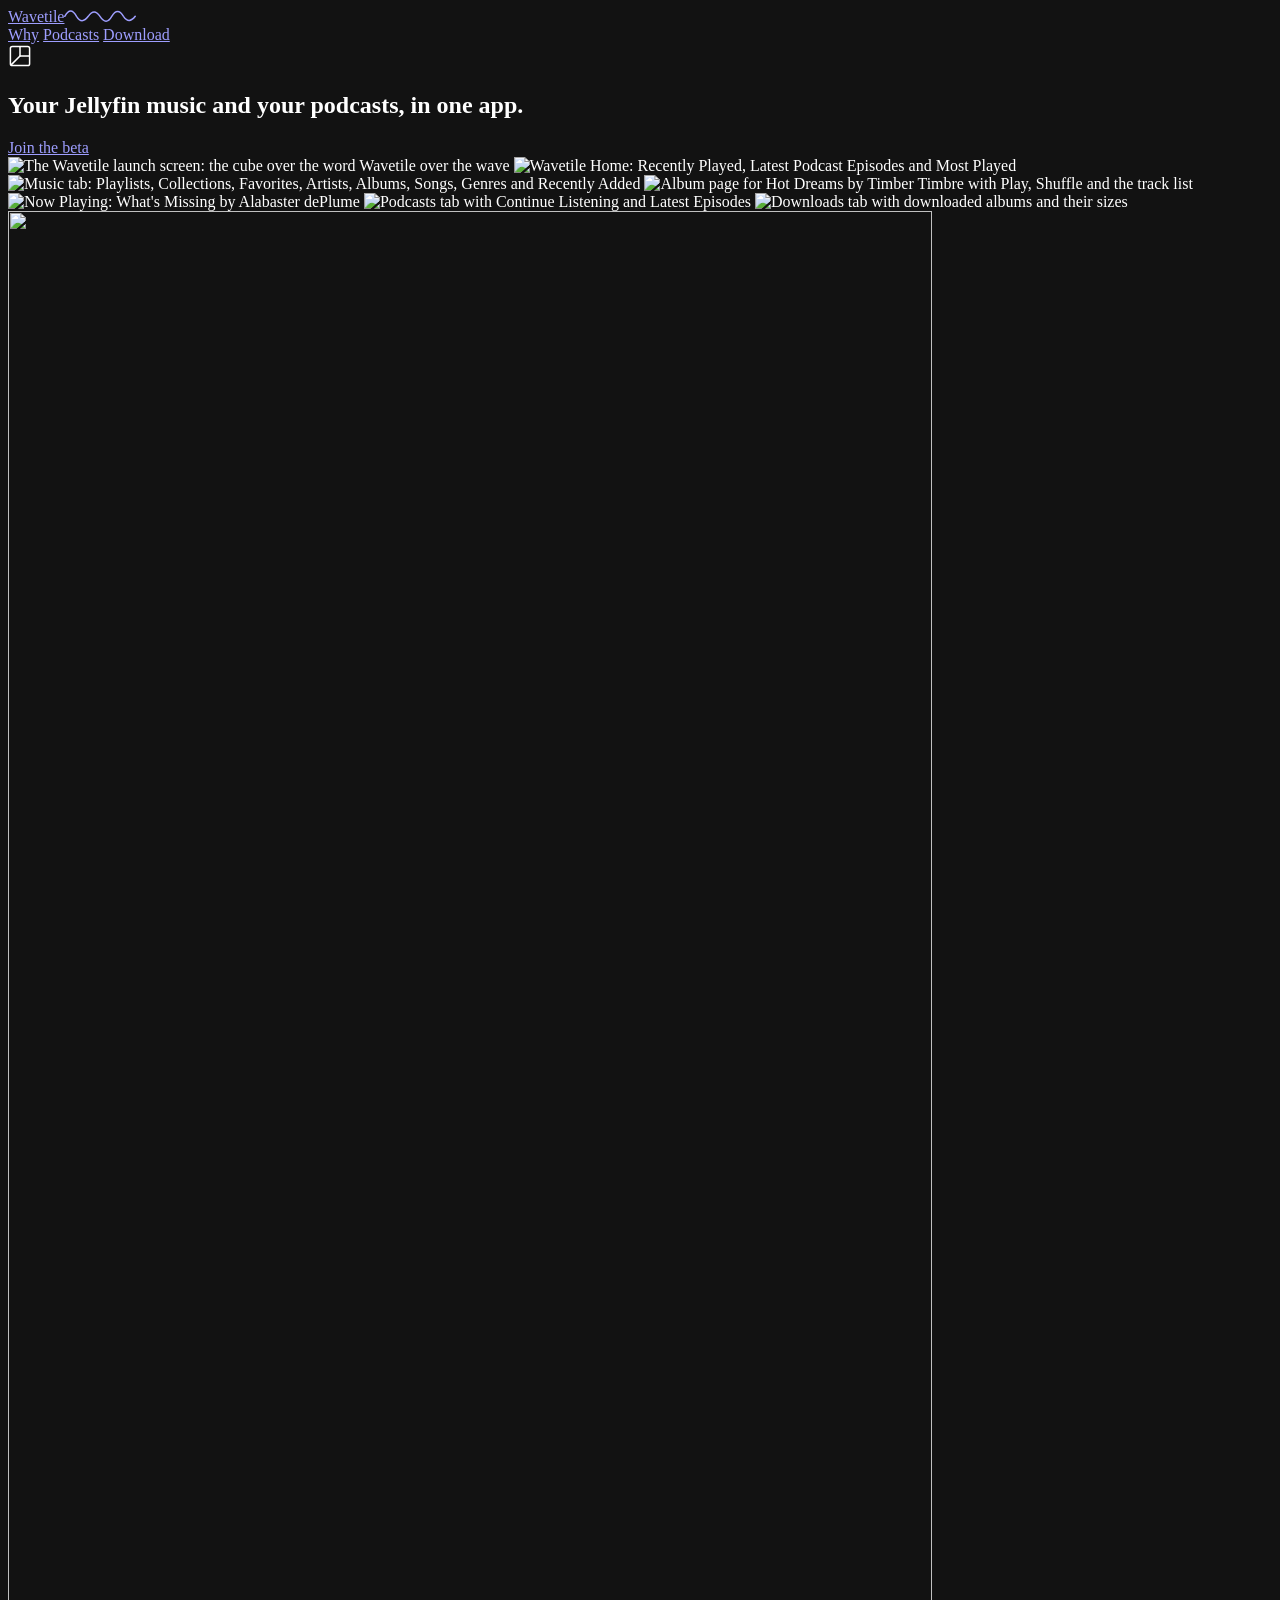
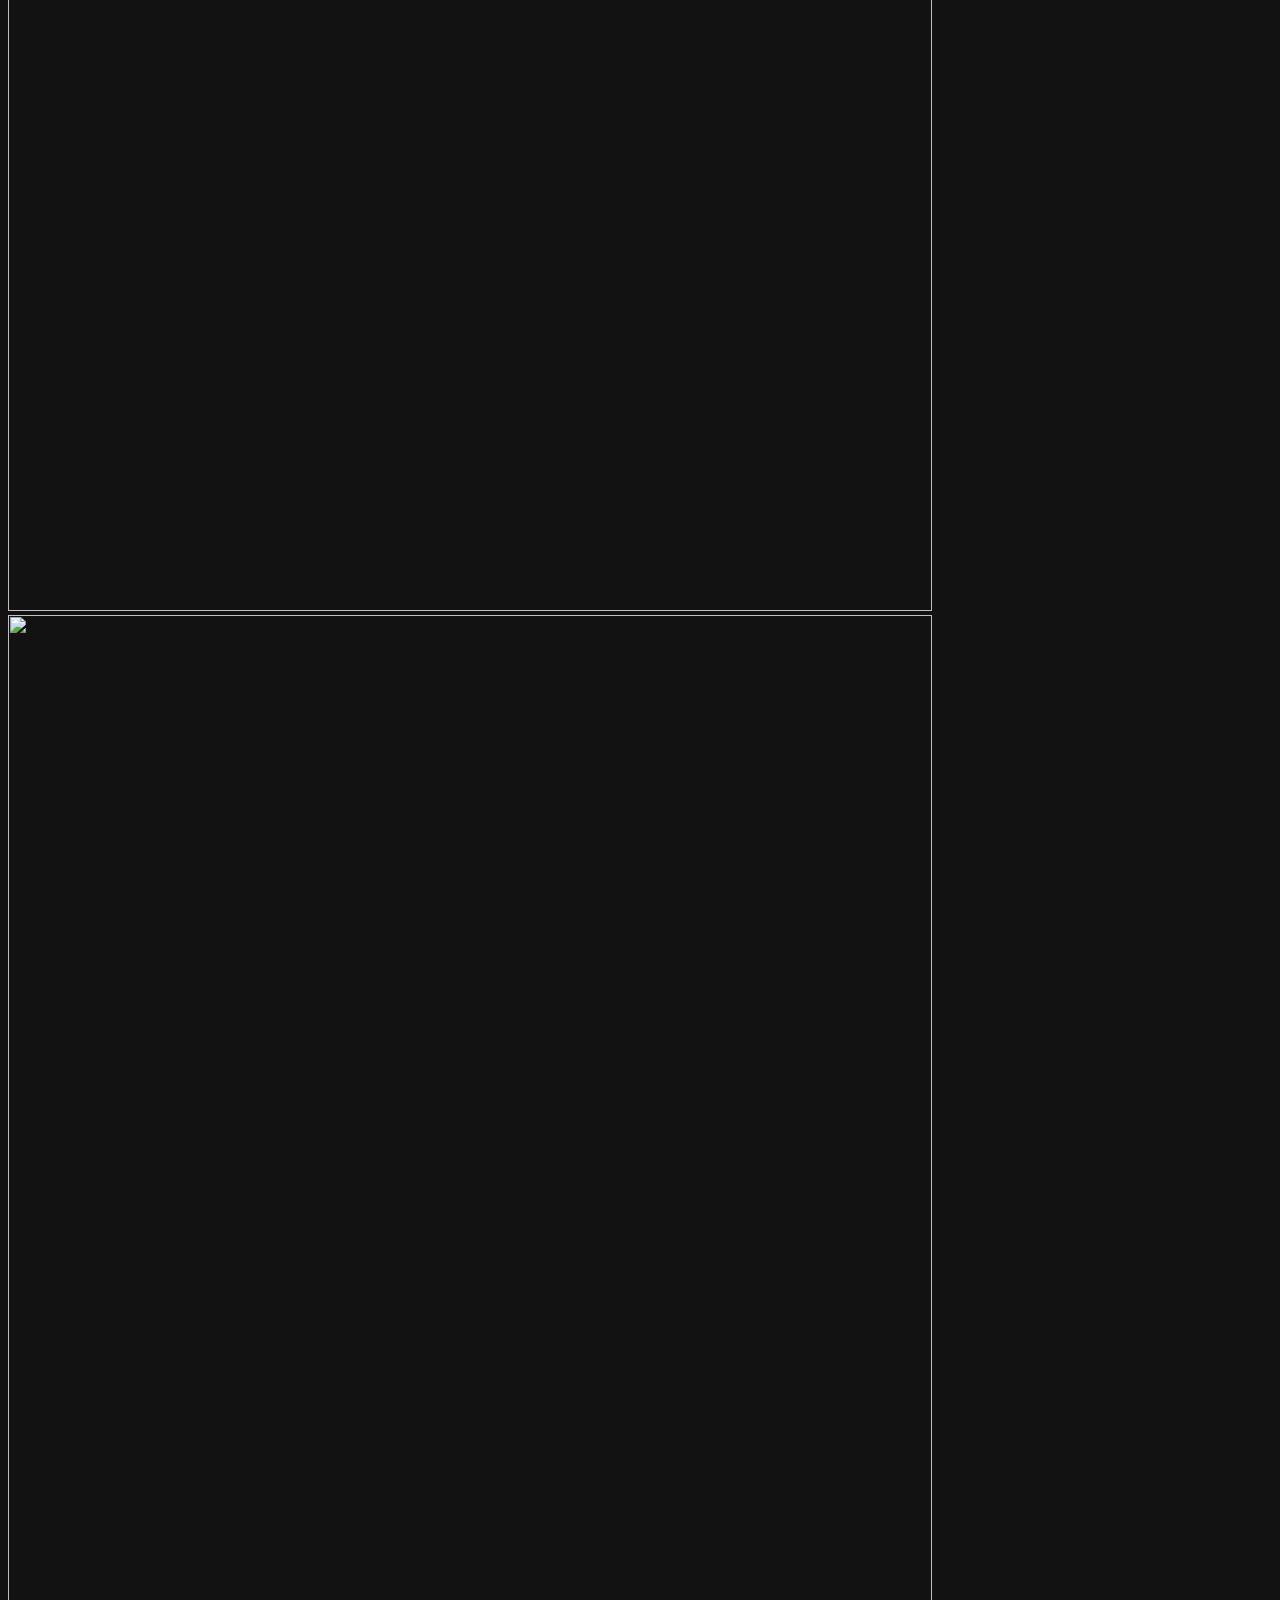
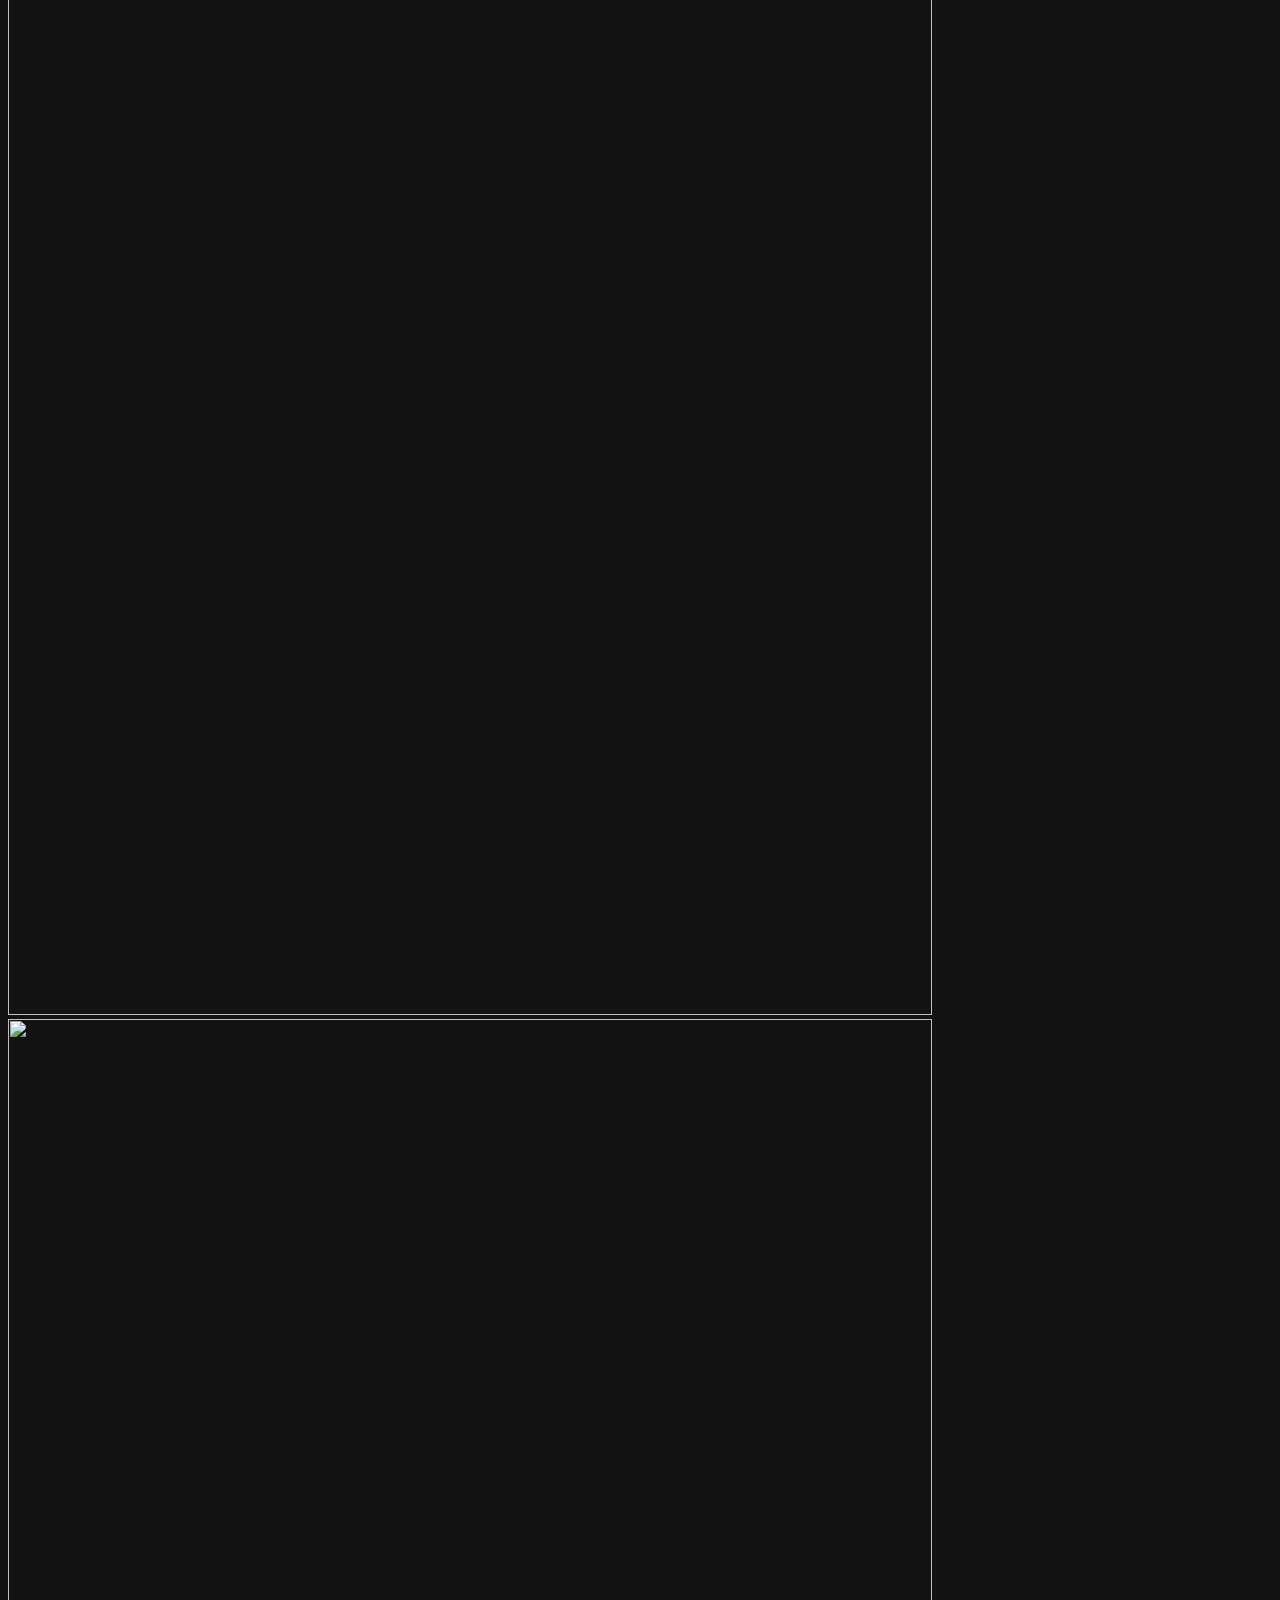
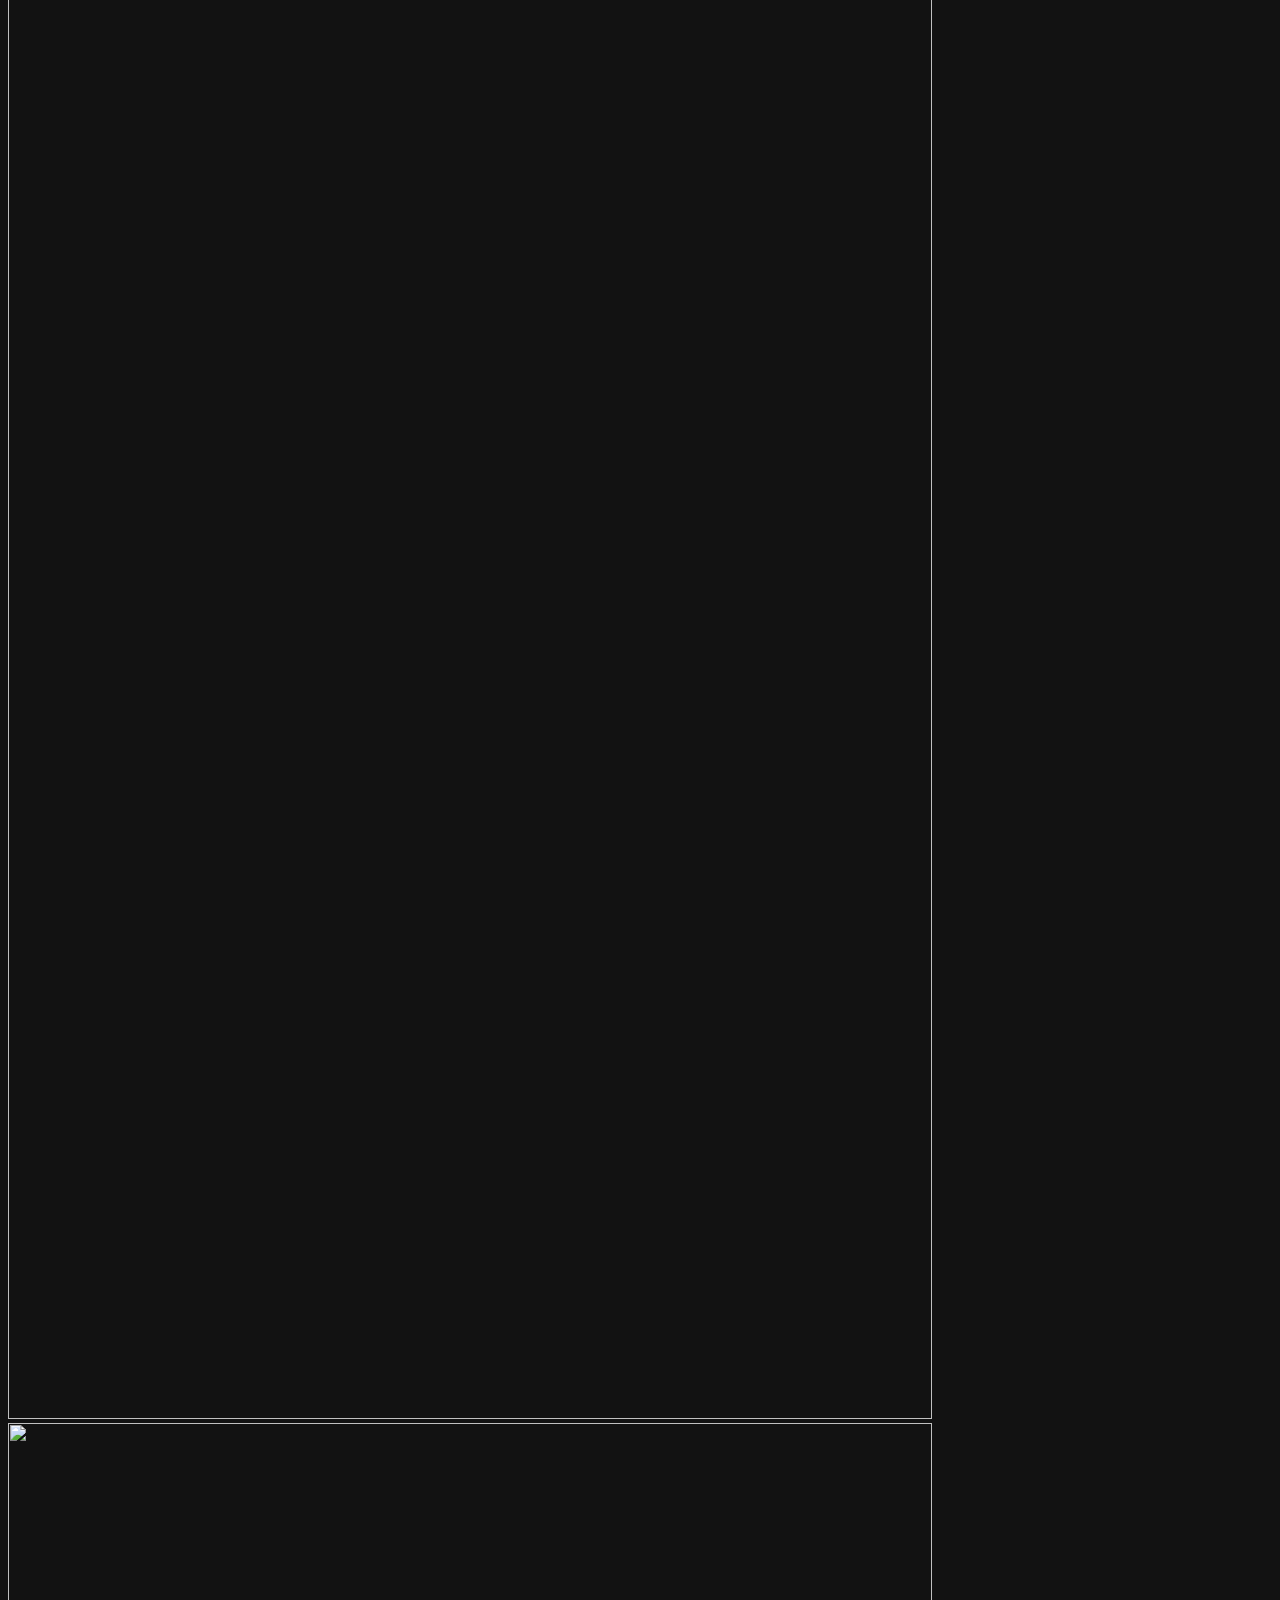
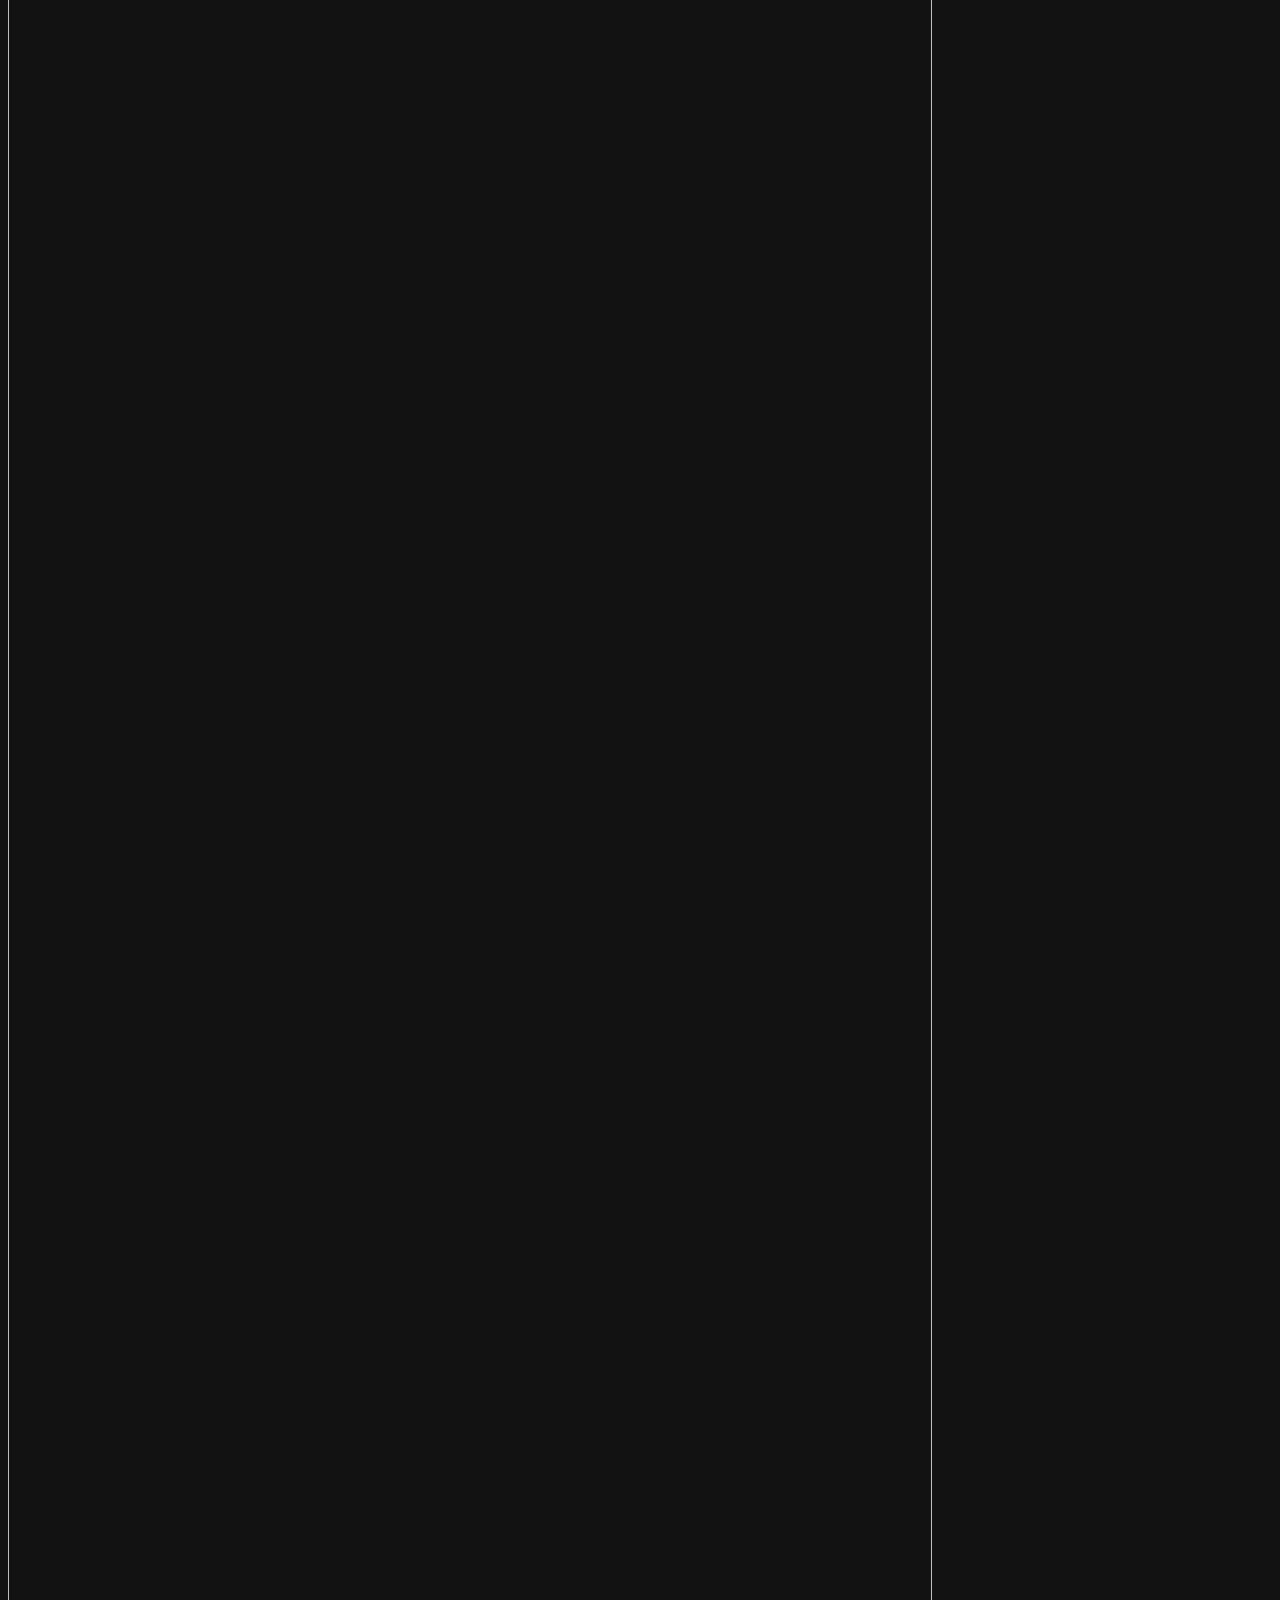
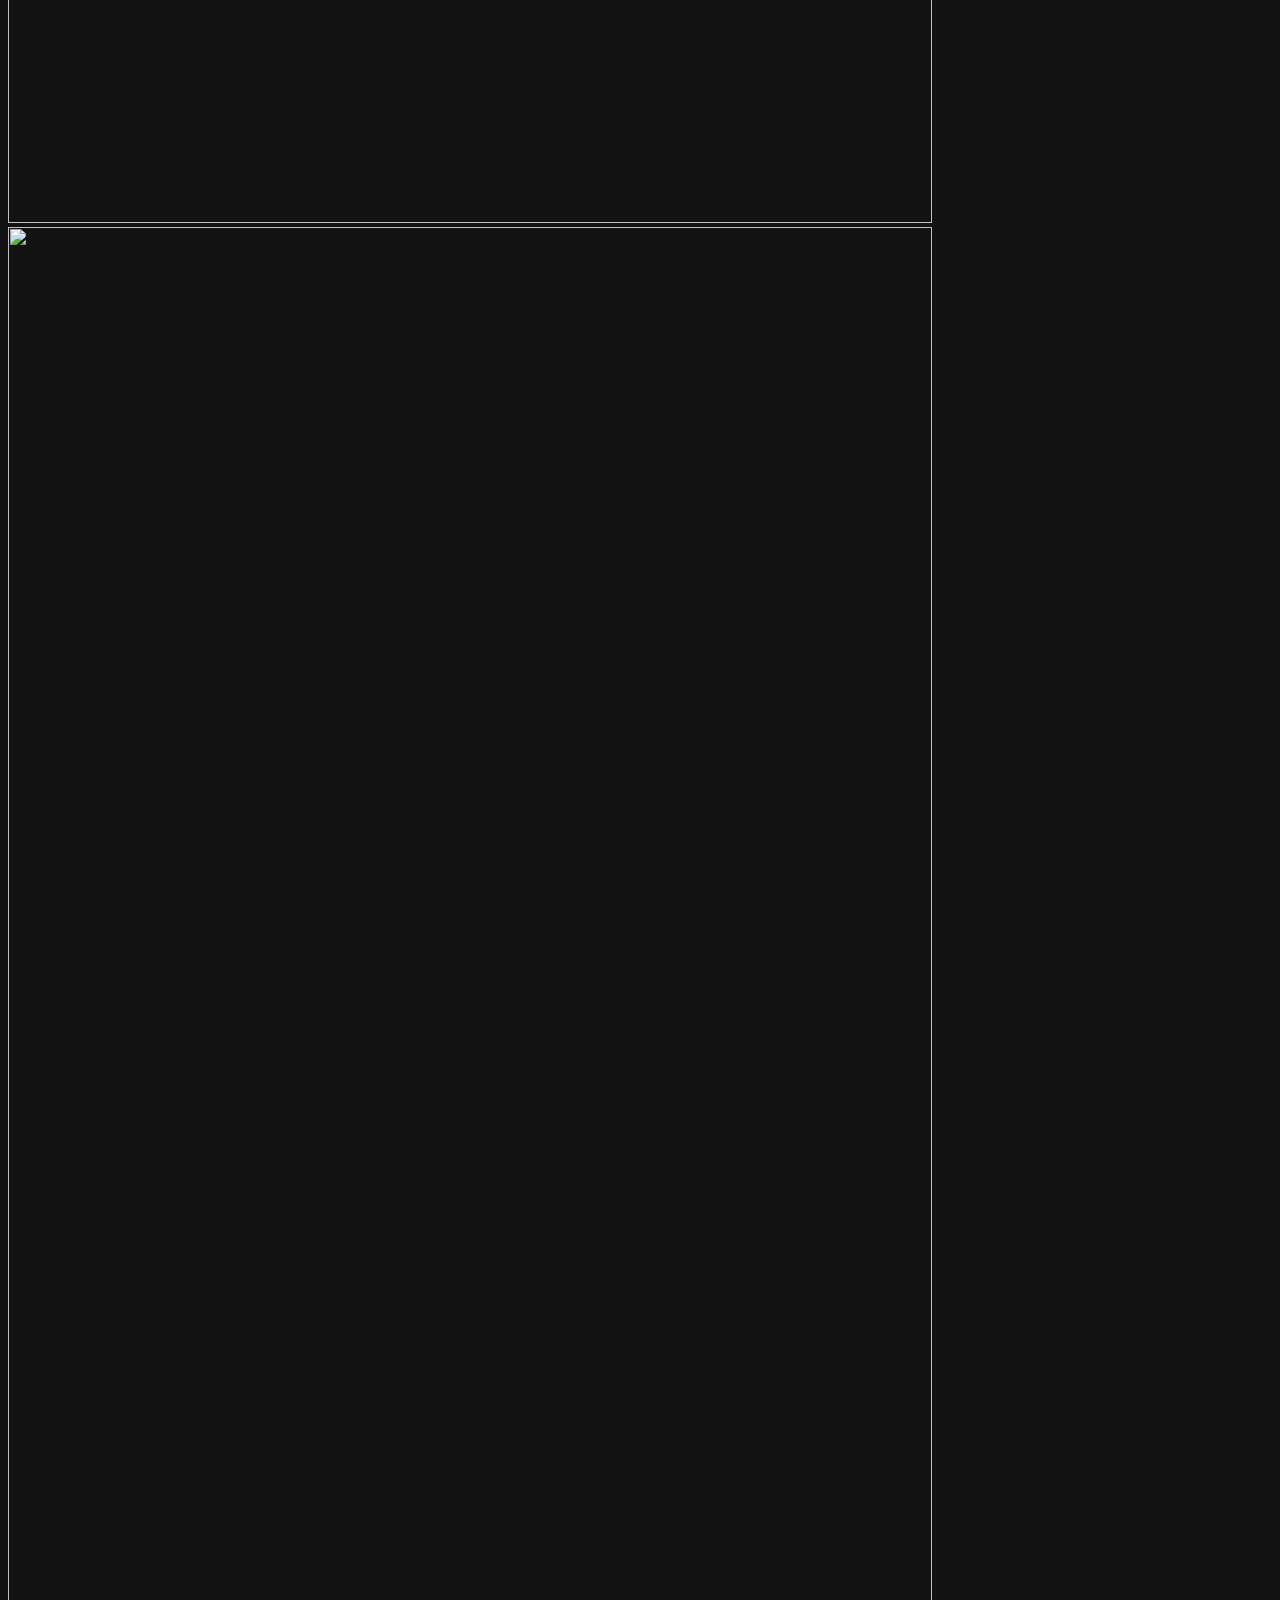
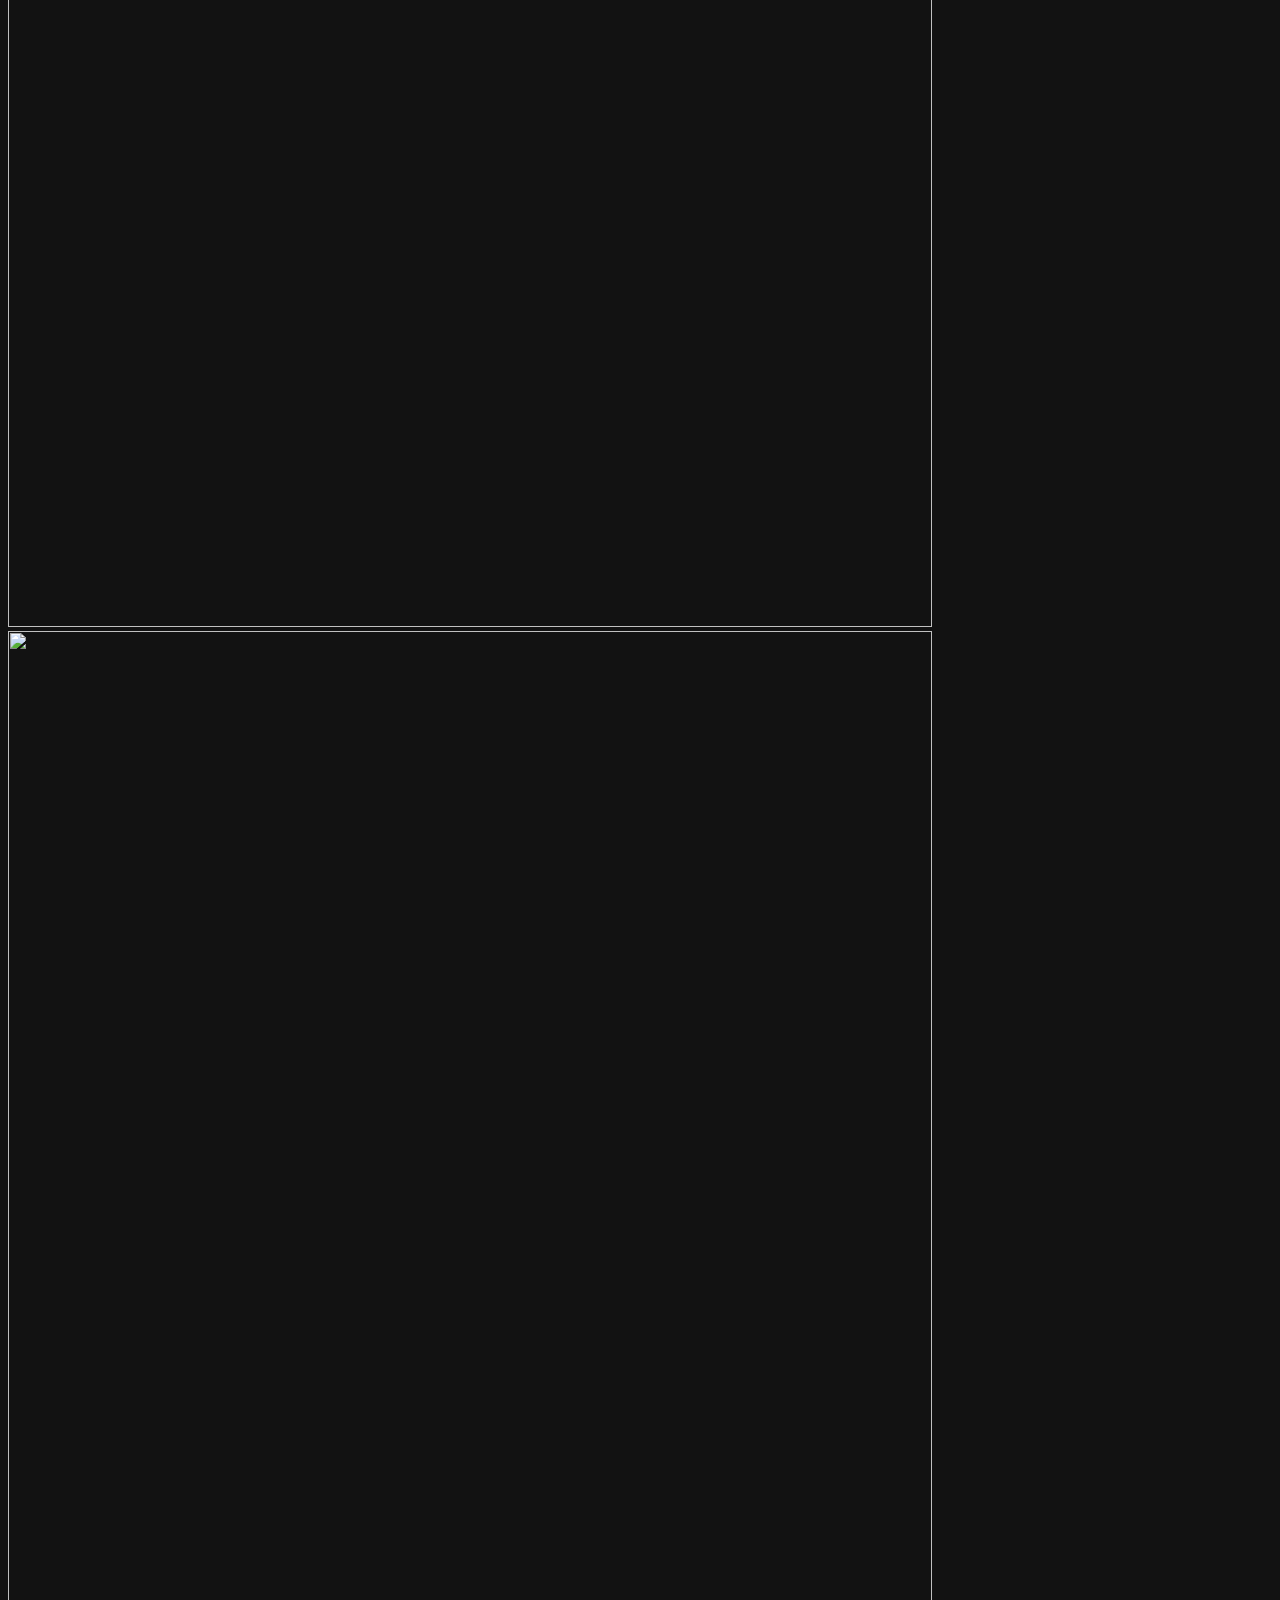
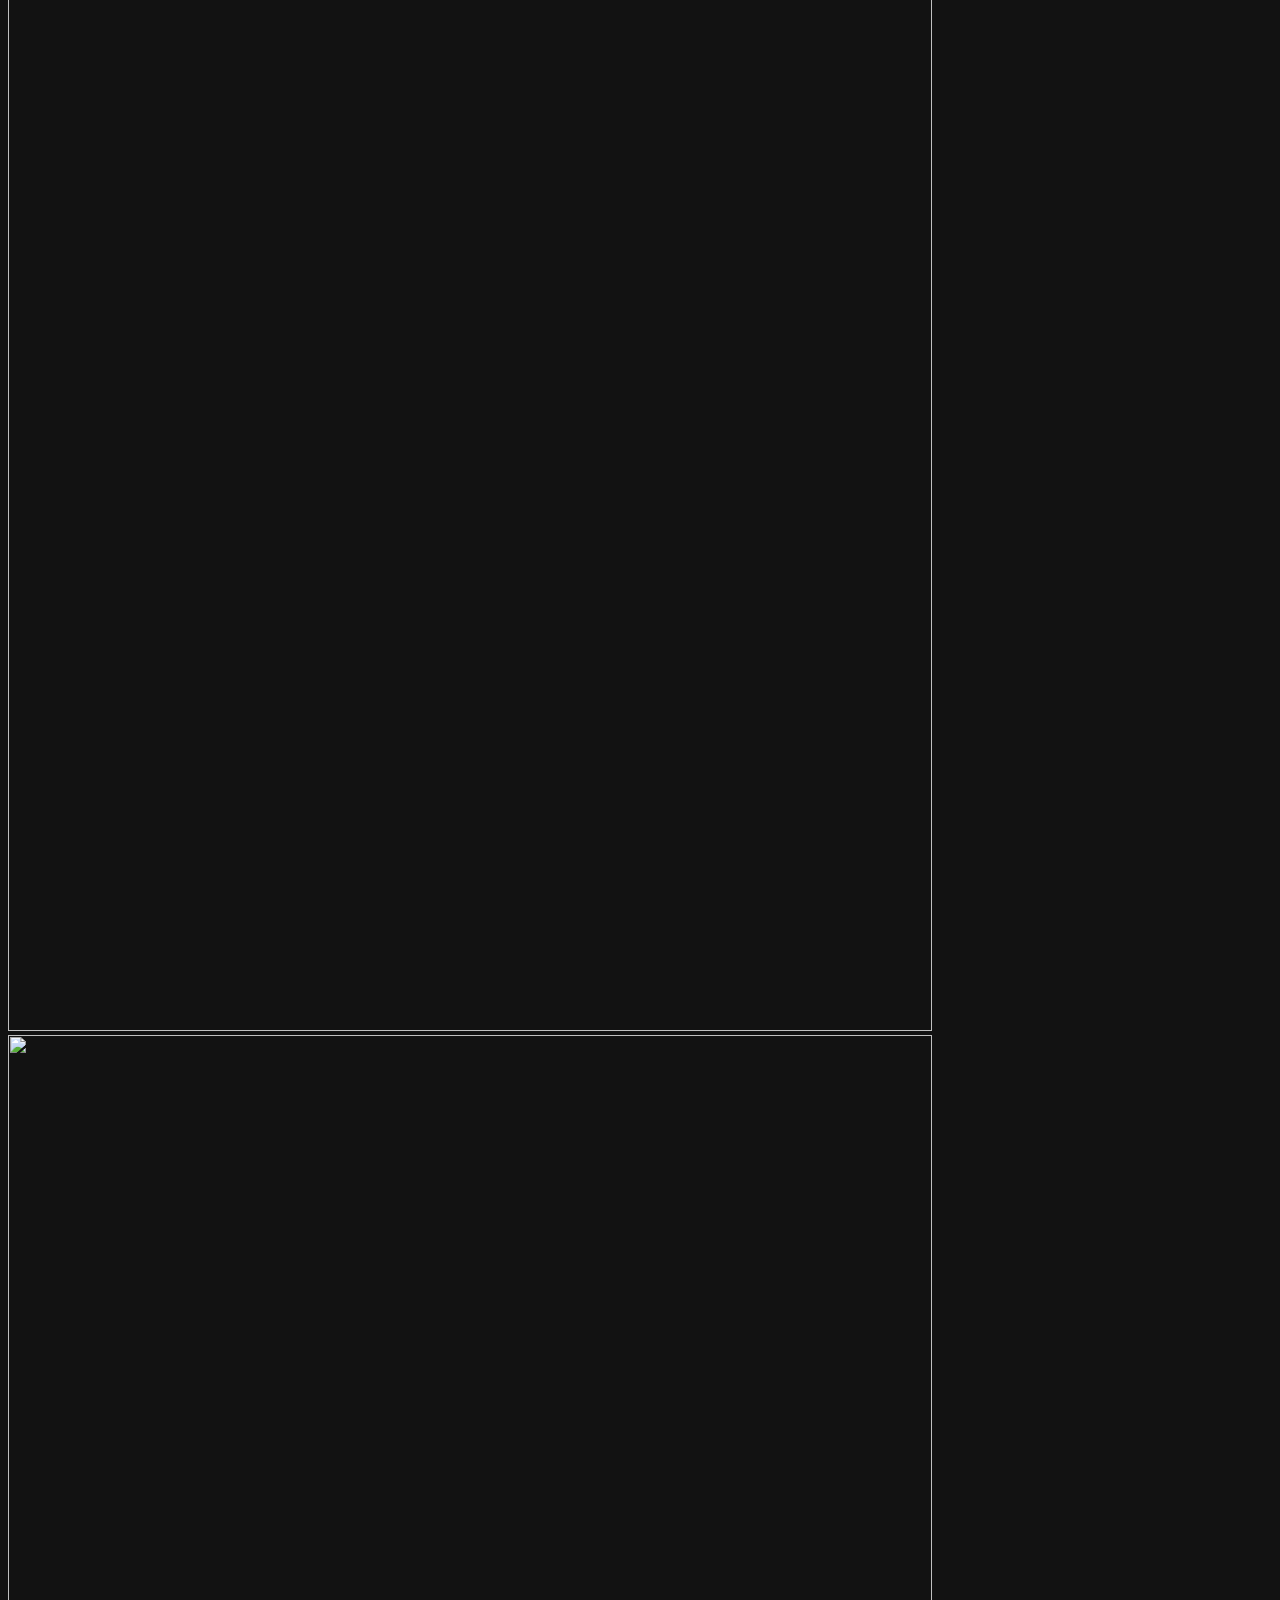
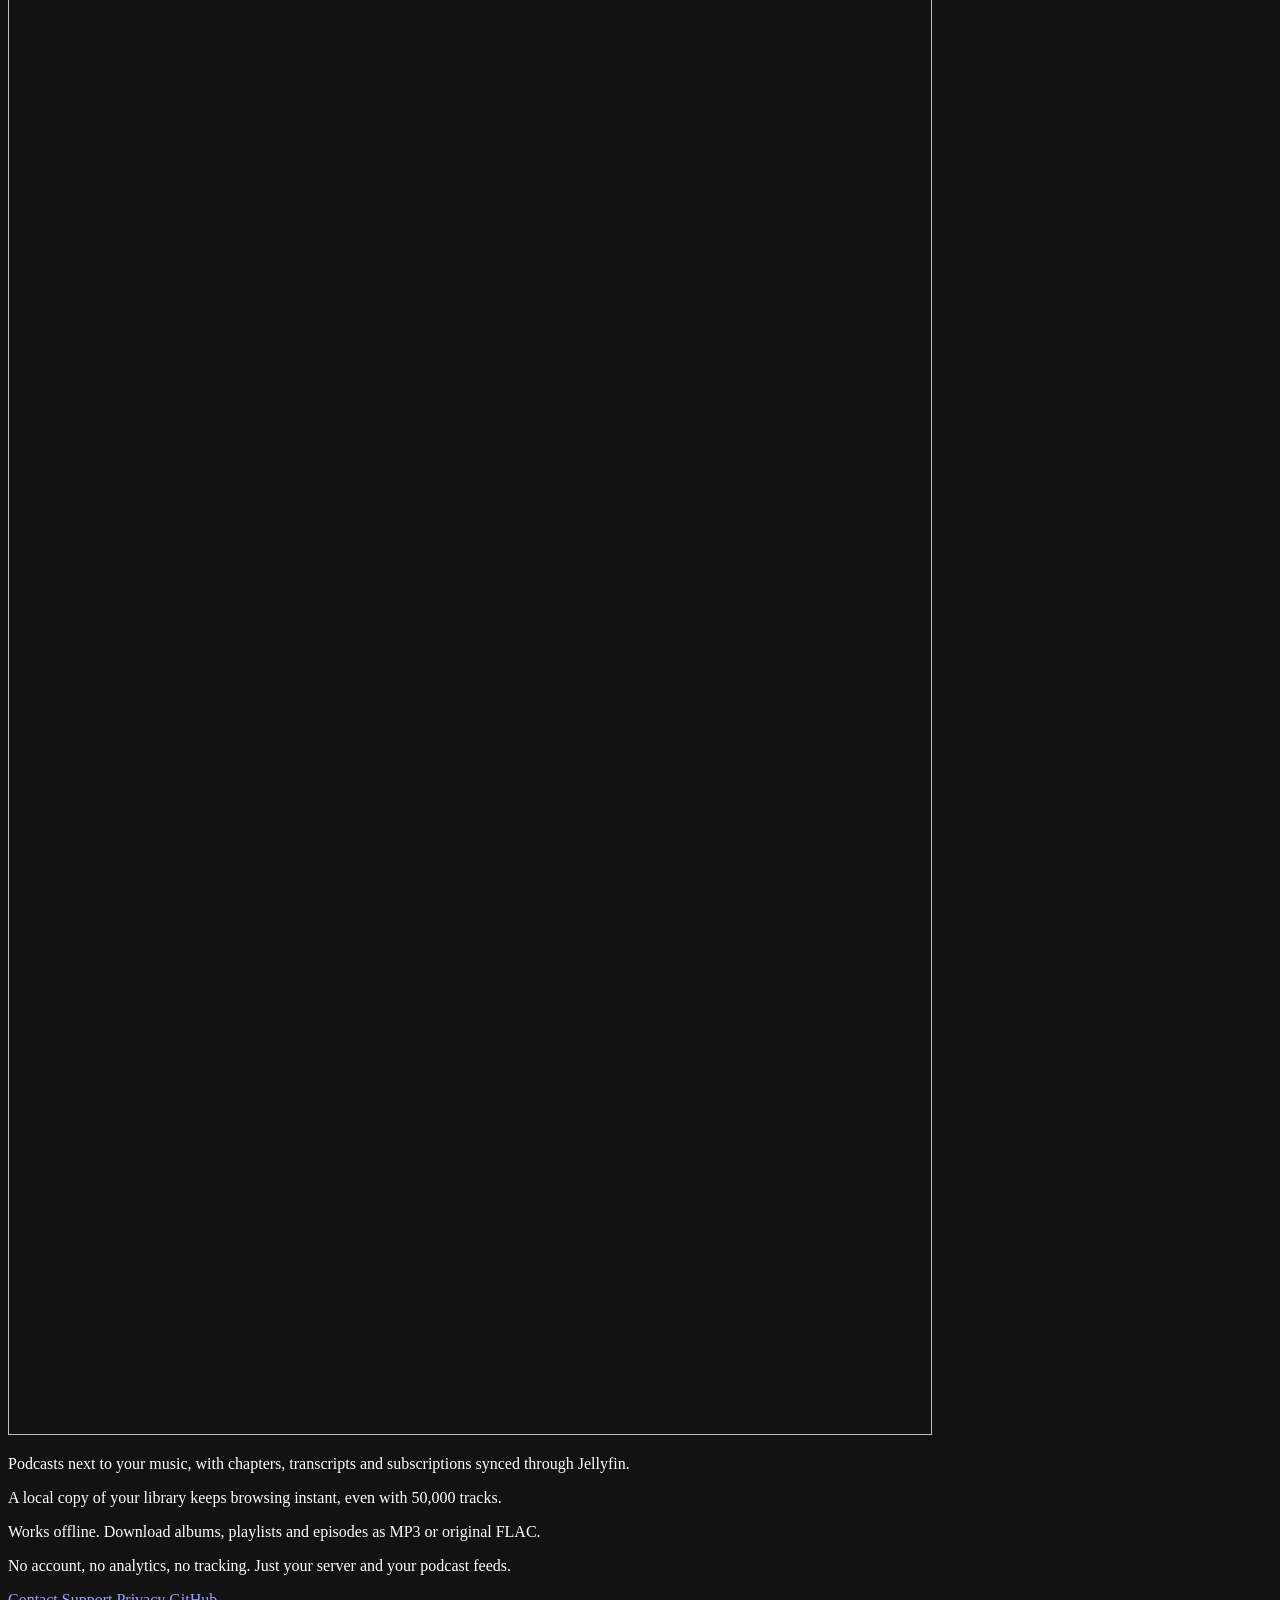
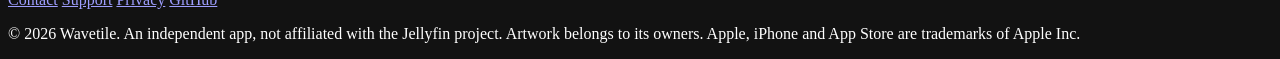
==== site/index.html @ ffadcd85 "Site: new device screenshots (splash, Home, Music, album, Now Playing, Podcasts, Downloads) Co-Autho" ====
<!doctype html>
<html lang="en">
<head>
<meta charset="utf-8">
<meta name="viewport" content="width=device-width, initial-scale=1, viewport-fit=cover">
<title>Wavetile: Jellyfin Music &amp; Podcast Player for iPhone</title>
<meta name="description" content="A Jellyfin music player for iPhone with a full podcast player built in. Instant with huge libraries, works offline, and collects no data.">
<link rel="canonical" href="https://wavetile.com/">
<meta name="theme-color" content="#1A1A1A">
<meta name="color-scheme" content="dark">

<meta property="og:type" content="website">
<meta property="og:site_name" content="Wavetile">
<meta property="og:url" content="https://wavetile.com/">
<meta property="og:title" content="Wavetile: your Jellyfin music and your podcasts, in one app">
<meta property="og:description" content="A Jellyfin music player for iPhone with a full podcast player built in. Gapless, offline, private.">
<meta property="og:image" content="https://wavetile.com/og.jpg">
<meta property="og:image:width" content="1200">
<meta property="og:image:height" content="630">
<meta property="og:image:alt" content="Wavetile screens: Home, Podcasts and Now Playing">
<meta name="twitter:card" content="summary_large_image">

<!-- Uncomment at launch: shows Safari's Smart App Banner on iPhone. -->
<!-- <meta name="apple-itunes-app" content="app-id=APP_ID"> -->

<link rel="icon" href="/favicon.svg" type="image/svg+xml">
<link rel="apple-touch-icon" href="/apple-touch-icon.png">
<link rel="manifest" href="/site.webmanifest">
<link rel="preload" href="/assets/fonts/Inter-Regular.woff2" as="font" type="font/woff2" crossorigin>
<link rel="stylesheet" href="/styles.css">
<script src="/main.js"></script>

<script type="application/ld+json">
{
  "@context": "https://schema.org",
  "@graph": [
    {
      "@type": "MobileApplication",
      "@id": "https://wavetile.com/#app",
      "name": "Wavetile",
      "alternateName": "Wavetile for Jellyfin",
      "description": "A Jellyfin music player for iPhone with a full podcast player built in: gapless playback, offline downloads, Instant Mix radio, widgets, chapters and transcripts.",
      "operatingSystem": "iOS 26.1 or later",
      "applicationCategory": "MusicApplication",
      "url": "https://wavetile.com/",
      "image": "https://wavetile.com/og.jpg",
      "screenshot": [
        "https://wavetile.com/assets/screens/splash.webp",
        "https://wavetile.com/assets/screens/home.webp",
        "https://wavetile.com/assets/screens/music.webp",
        "https://wavetile.com/assets/screens/album.webp",
        "https://wavetile.com/assets/screens/nowplaying.webp",
        "https://wavetile.com/assets/screens/podcasts.webp",
        "https://wavetile.com/assets/screens/downloads.webp"
      ],
      "featureList": "Jellyfin music streaming, Built-in podcast player, Gapless playback, Offline downloads, Instant Mix radio, Chapters and transcripts, OPML import, Home Screen widgets, Live Activity, Siri, Quick Connect sign-in",
      "installUrl": "https://testflight.apple.com/join/pk9dyfMq",
      "offers": { "@type": "Offer", "price": "0", "priceCurrency": "USD" },
      "author": { "@id": "https://wavetile.com/#org" },
      "sameAs": ["https://github.com/derrellwilliams/wavetile"]
    },
    {
      "@type": "Organization",
      "@id": "https://wavetile.com/#org",
      "name": "Wavetile",
      "url": "https://wavetile.com/",
      "logo": "https://wavetile.com/assets/icon-512.png"
    }
  ]
}
</script>
</head>
<body>
<header class="top">
  <a class="brand" href="/" aria-label="Wavetile home"><span class="wordmark">Wavetile</span><svg class="wave" viewBox="0 0 92 15" width="72" height="12" aria-hidden="true"><path d="M1 7.9C6 -1.3 11 -1.3 16 7.9C20.5109 15.3 25.5109 15.3 31 7.9C36 0.5 41 0.5 46 7.9C51.2703 16.1 56.2703 16.1 61 7.9C66 -0.3 71 -0.3 76 7.9C80.6341 14.9 85.6341 14.9 91 7.9" fill="none" stroke="currentColor" stroke-width="1.917" stroke-linecap="round"/></svg></a>
  <nav class="top__nav" aria-label="Guides">
    <a href="/why-wavetile">Why</a>
    <a href="/jellyfin-podcasts">Podcasts</a>
    <a href="/getting-started">Download</a>
  </nav>
</header>

<main>
  <section class="hero panel">
    <!-- The turning cube at 24px, with the arrow icon's 1.5px stroke (Phosphor Bold at 16px). -->
    <svg class="hero__cube reveal" viewBox="0 0 100 100" width="24" height="24" fill="none" stroke="currentColor" stroke-width="6.25" aria-hidden="true"><rect x="10" y="10" width="80" height="80" rx="8"/><path data-cube d="M50 50L50 12M50 50L88 50M50 50L12 88"/><circle cx="50" cy="50" r="3.125" fill="currentColor" stroke="none"/></svg>
    <h1 class="headline reveal">Your Jellyfin music and your podcasts, in one app.</h1>
    <!-- At launch: make this a link to the App Store listing. -->
    <a class="button reveal" href="https://testflight.apple.com/join/pk9dyfMq">Join the beta<span class="icon" data-icon="arrow-right" aria-hidden="true"></span></a>
  </section>

  <section class="screens" aria-label="Screens">
    <!-- Two identical sets: the track slides left by one set, then loops seamlessly. -->
    <div class="marquee">
      <span class="device"><img src="/assets/screens/splash.webp" width="924" height="2000" alt="The Wavetile launch screen: the cube over the word Wavetile over the wave"></span>
      <span class="device"><img src="/assets/screens/home.webp" width="924" height="2000" alt="Wavetile Home: Recently Played, Latest Podcast Episodes and Most Played"></span>
      <span class="device"><img src="/assets/screens/music.webp" width="924" height="2000" alt="Music tab: Playlists, Collections, Favorites, Artists, Albums, Songs, Genres and Recently Added"></span>
      <span class="device"><img src="/assets/screens/album.webp" width="924" height="2000" alt="Album page for Hot Dreams by Timber Timbre with Play, Shuffle and the track list"></span>
      <span class="device"><img src="/assets/screens/nowplaying.webp" width="924" height="2000" alt="Now Playing: What's Missing by Alabaster dePlume"></span>
      <span class="device"><img src="/assets/screens/podcasts.webp" width="924" height="2000" alt="Podcasts tab with Continue Listening and Latest Episodes"></span>
      <span class="device"><img src="/assets/screens/downloads.webp" width="924" height="2000" alt="Downloads tab with downloaded albums and their sizes"></span>
      <span class="marquee__copy" aria-hidden="true">
      <span class="device"><img src="/assets/screens/splash.webp" width="924" height="2000" alt=""></span>
      <span class="device"><img src="/assets/screens/home.webp" width="924" height="2000" alt=""></span>
      <span class="device"><img src="/assets/screens/music.webp" width="924" height="2000" alt=""></span>
      <span class="device"><img src="/assets/screens/album.webp" width="924" height="2000" alt=""></span>
      <span class="device"><img src="/assets/screens/nowplaying.webp" width="924" height="2000" alt=""></span>
      <span class="device"><img src="/assets/screens/podcasts.webp" width="924" height="2000" alt=""></span>
      <span class="device"><img src="/assets/screens/downloads.webp" width="924" height="2000" alt=""></span>
      </span>
    </div>
  </section>

  <section class="features panel" aria-label="Features">
    <div class="feature reveal">
      <span class="icon" data-icon="microphone" aria-hidden="true"></span>
      <p>Podcasts next to your music, with chapters, transcripts and subscriptions synced through Jellyfin.</p>
    </div>
    <div class="feature reveal">
      <span class="icon" data-icon="gauge" aria-hidden="true"></span>
      <p>A local copy of your library keeps browsing instant, even with 50,000 tracks.</p>
    </div>
    <div class="feature reveal">
      <span class="icon" data-icon="cloud-slash" aria-hidden="true"></span>
      <p>Works offline. Download albums, playlists and episodes as MP3 or original FLAC.</p>
    </div>
    <div class="feature reveal">
      <span class="icon" data-icon="lock" aria-hidden="true"></span>
      <p>No account, no analytics, no tracking. Just your server and your podcast feeds.</p>
    </div>
  </section>
</main>

<footer class="footer">
  <span class="footer__mark" data-mark aria-hidden="true"></span>
  <nav aria-label="Footer">
    <a href="mailto:realslimscrawny@gmail.com">Contact</a>
    <a href="/support">Support</a>
    <a href="/privacy">Privacy</a>
    <a href="https://github.com/derrellwilliams/wavetile" rel="noopener">GitHub</a>
  </nav>
  <p>© 2026 Wavetile. An independent app, not affiliated with the Jellyfin project. Artwork belongs to its owners. Apple, iPhone and App Store are trademarks of Apple Inc.</p>
</footer>
</body>
</html>
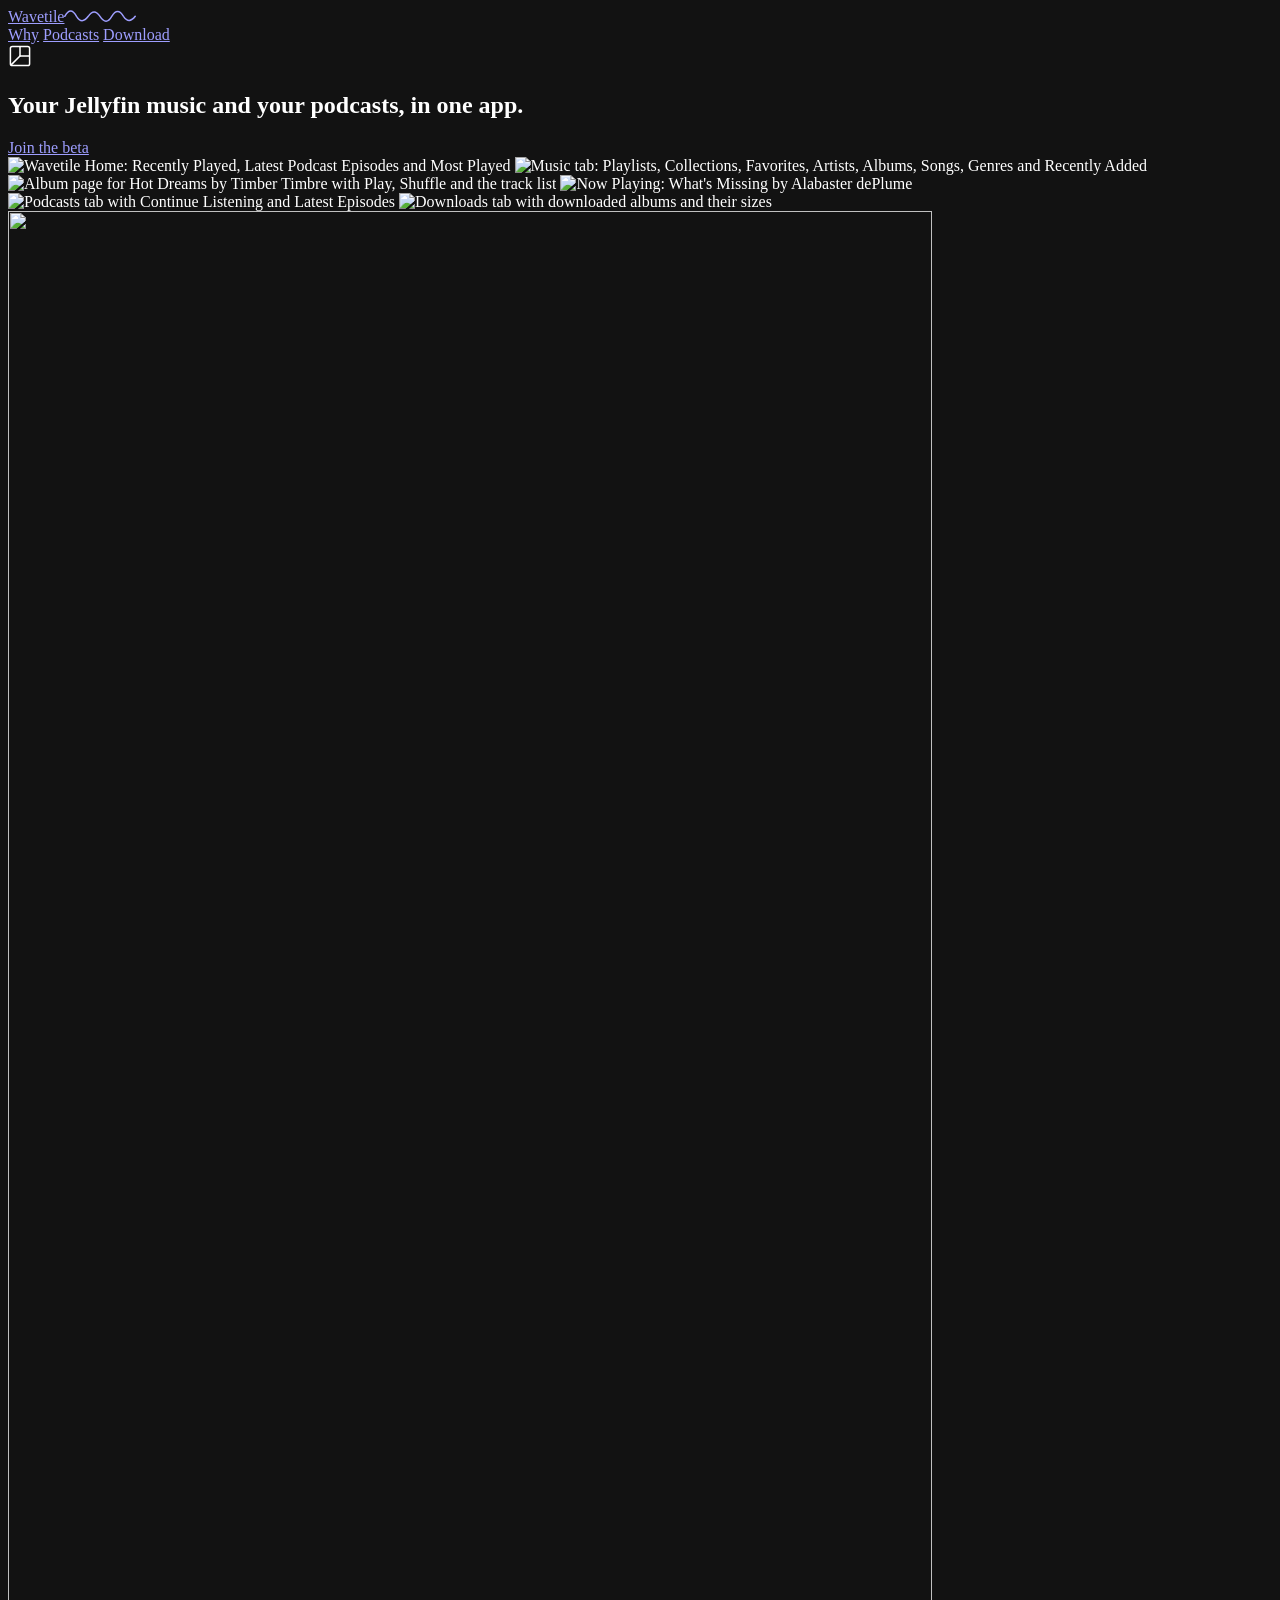
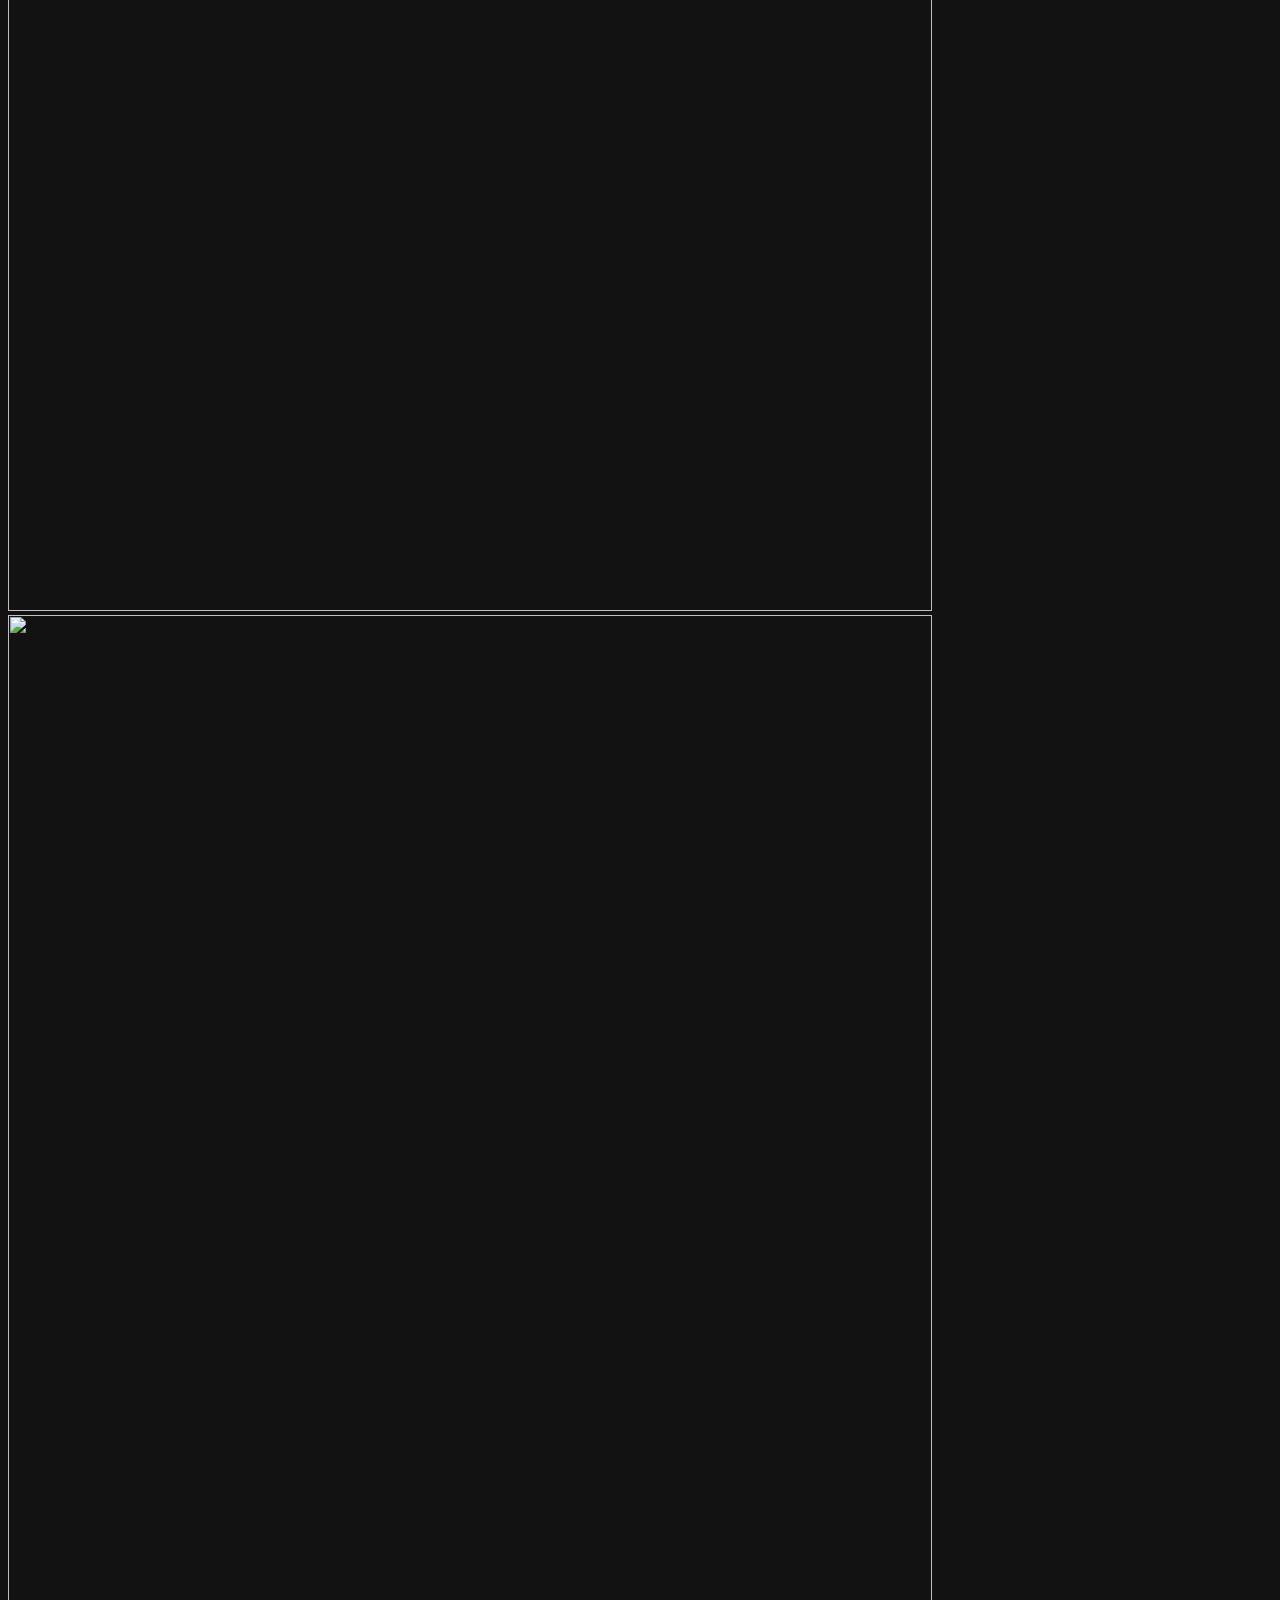
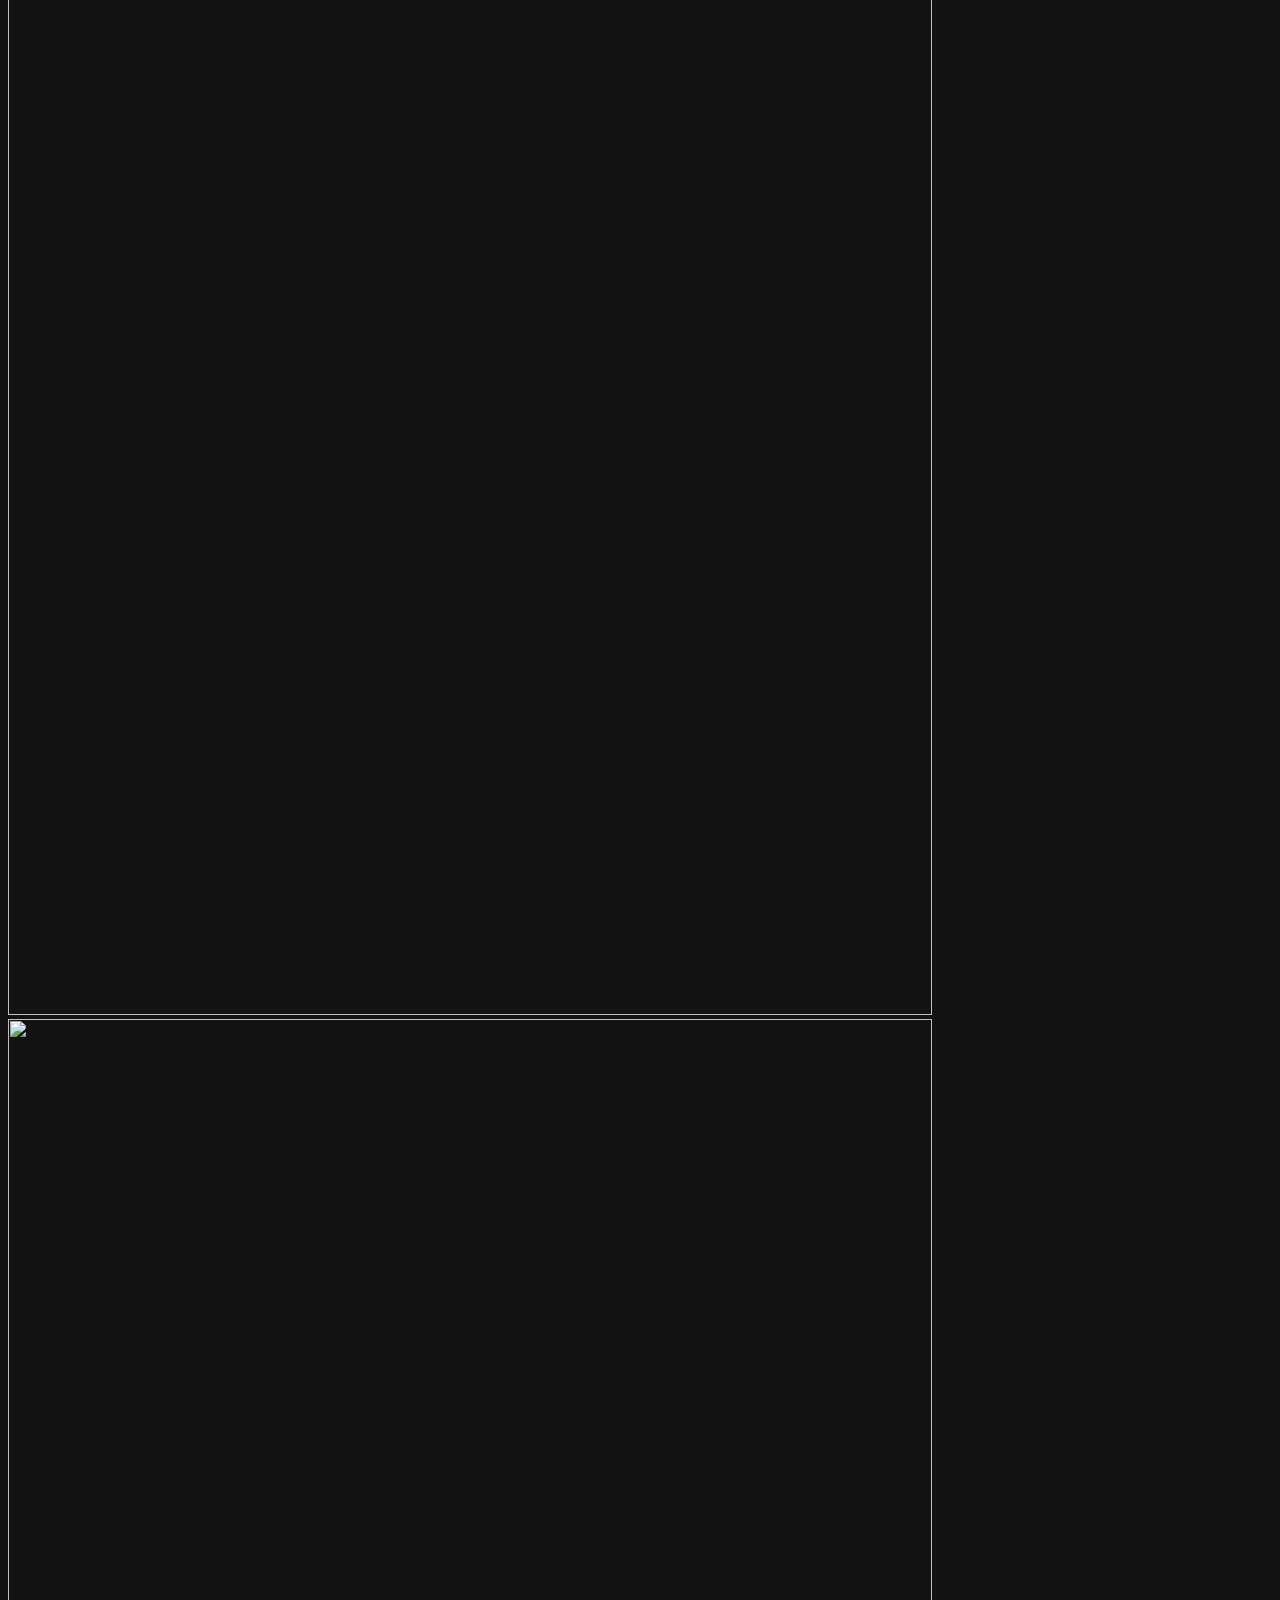
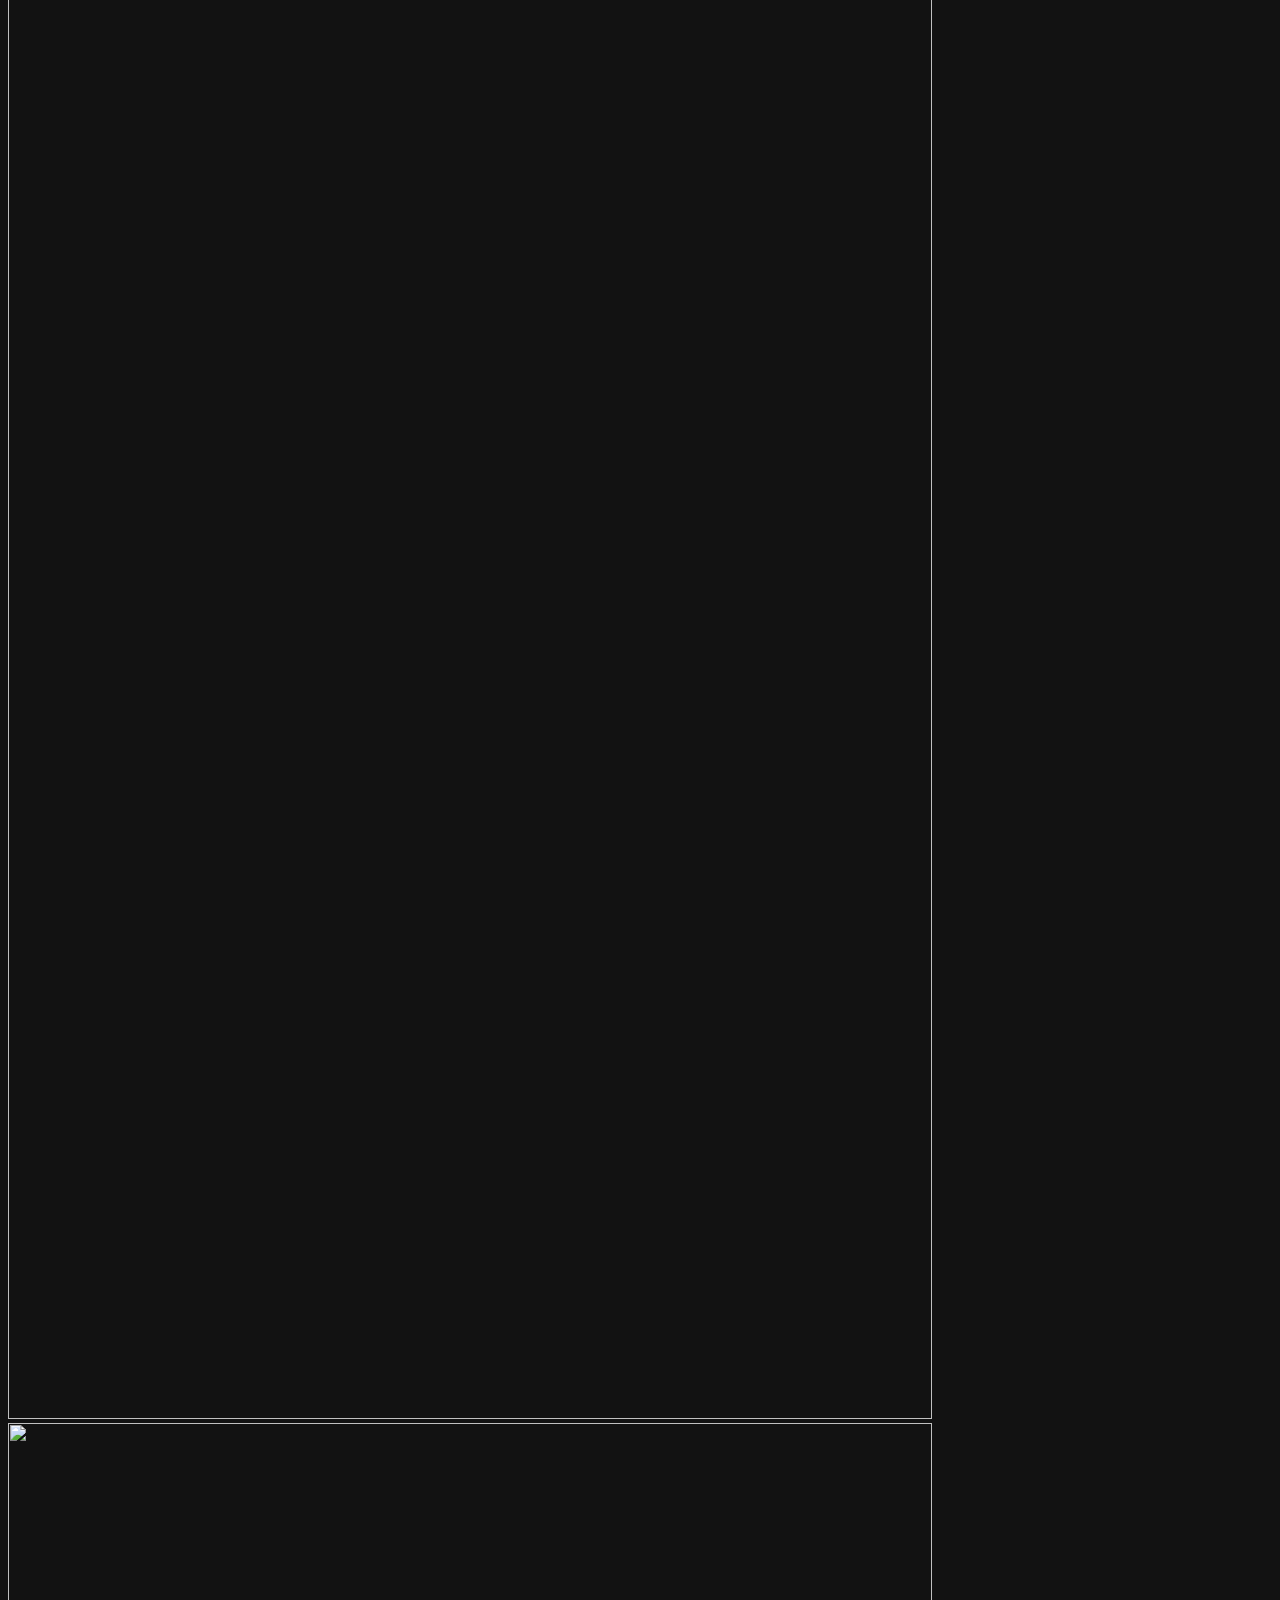
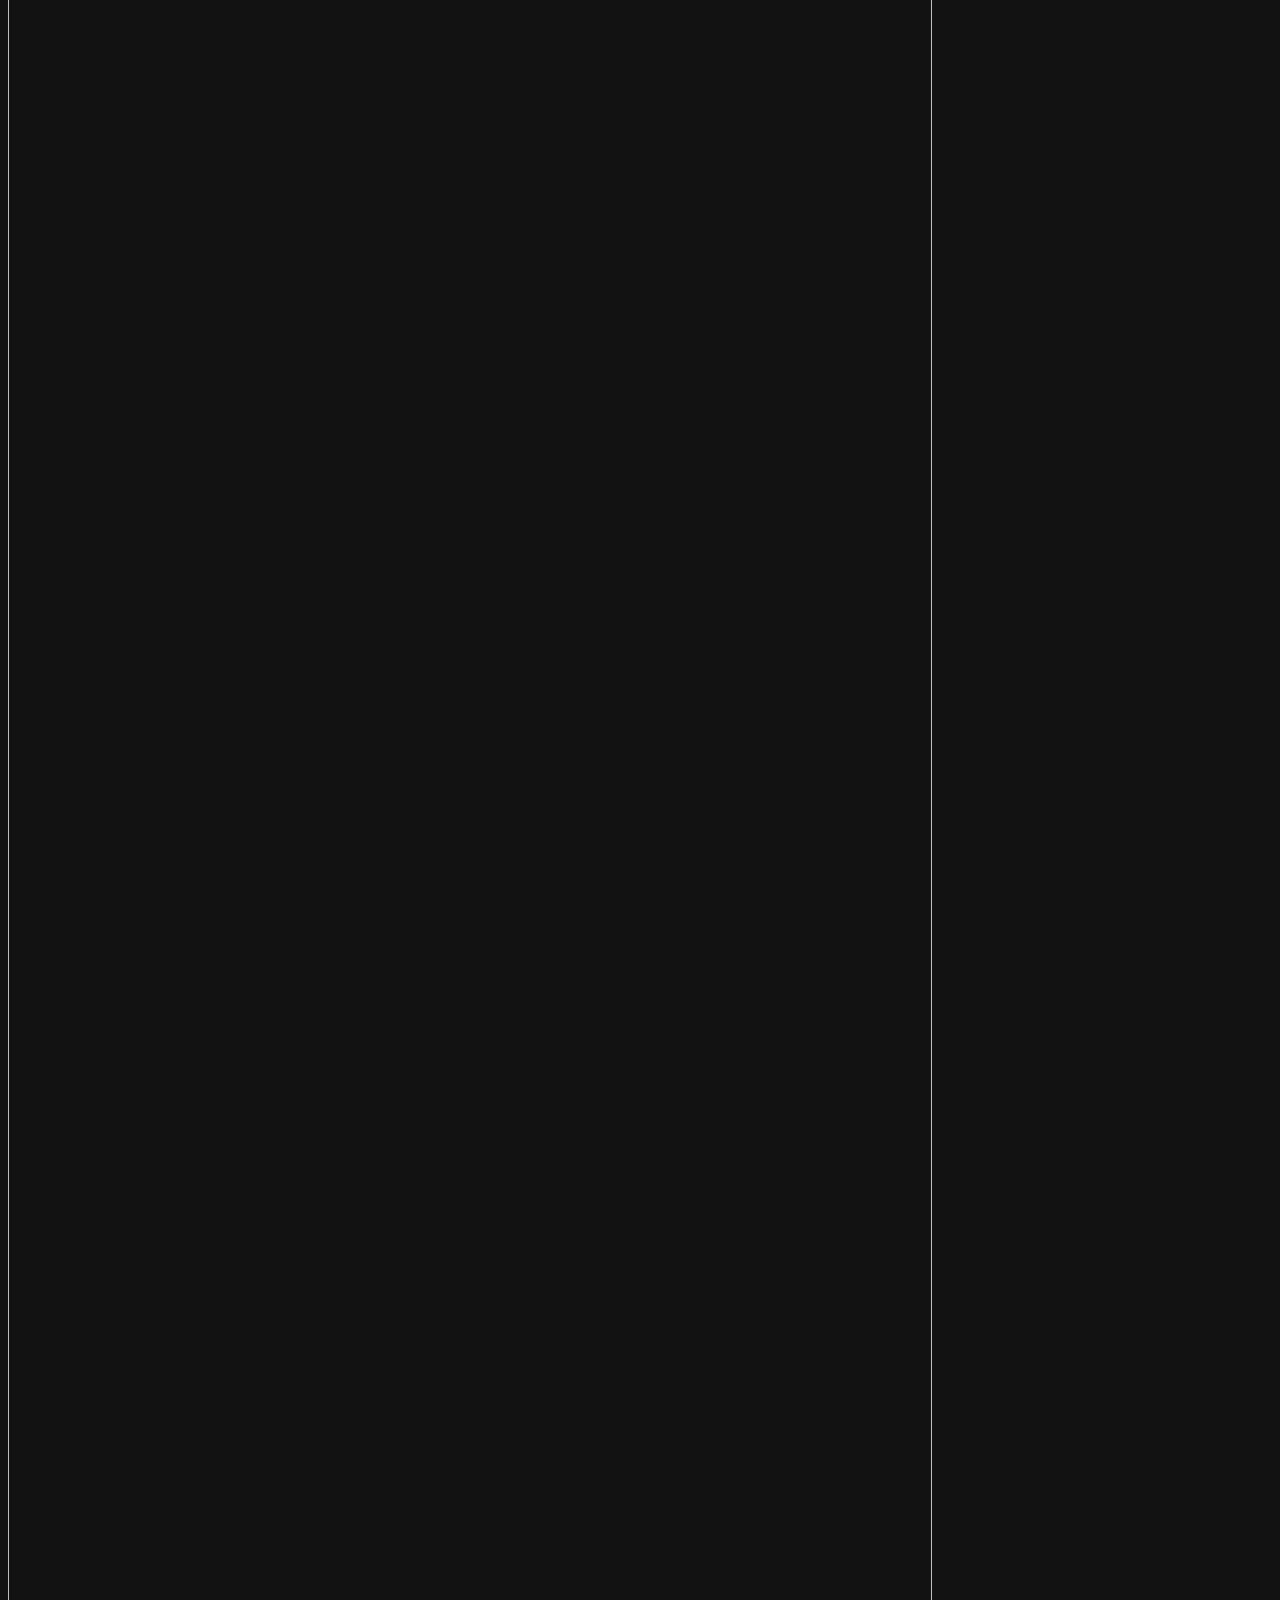
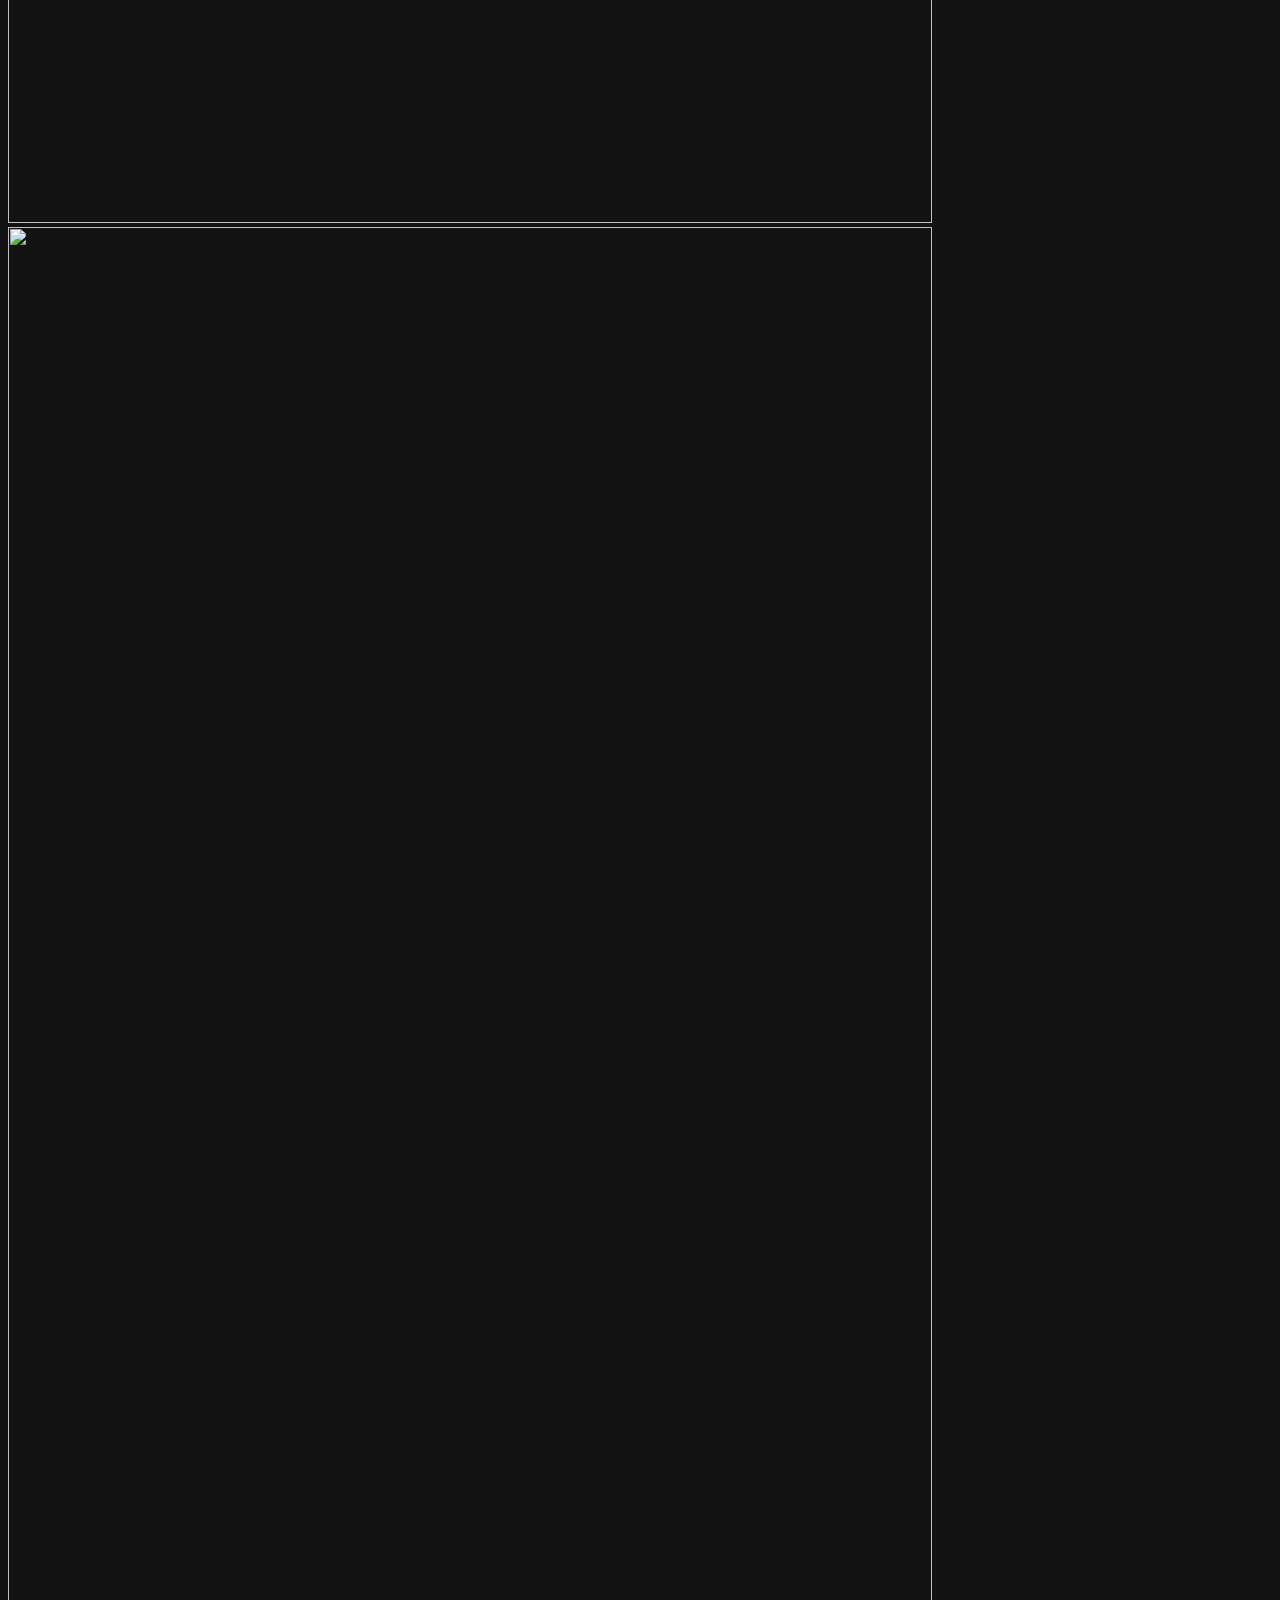
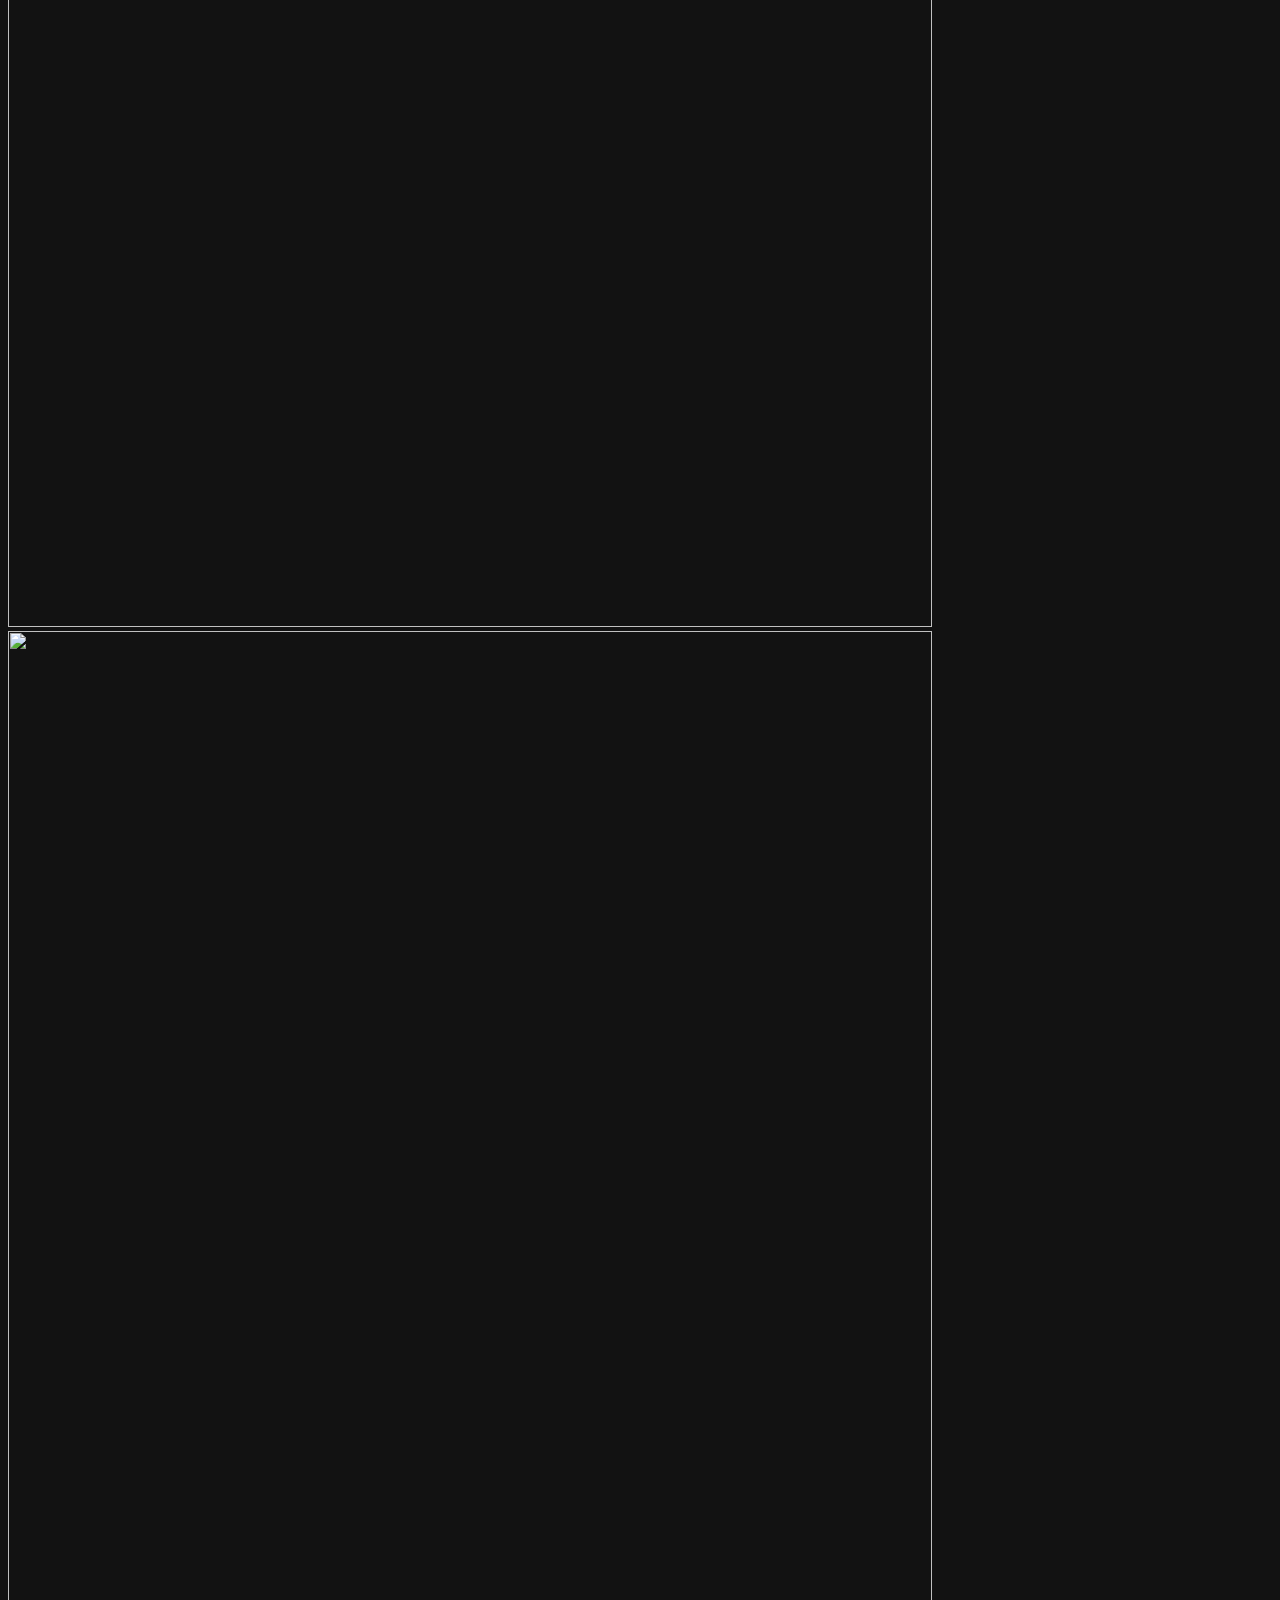
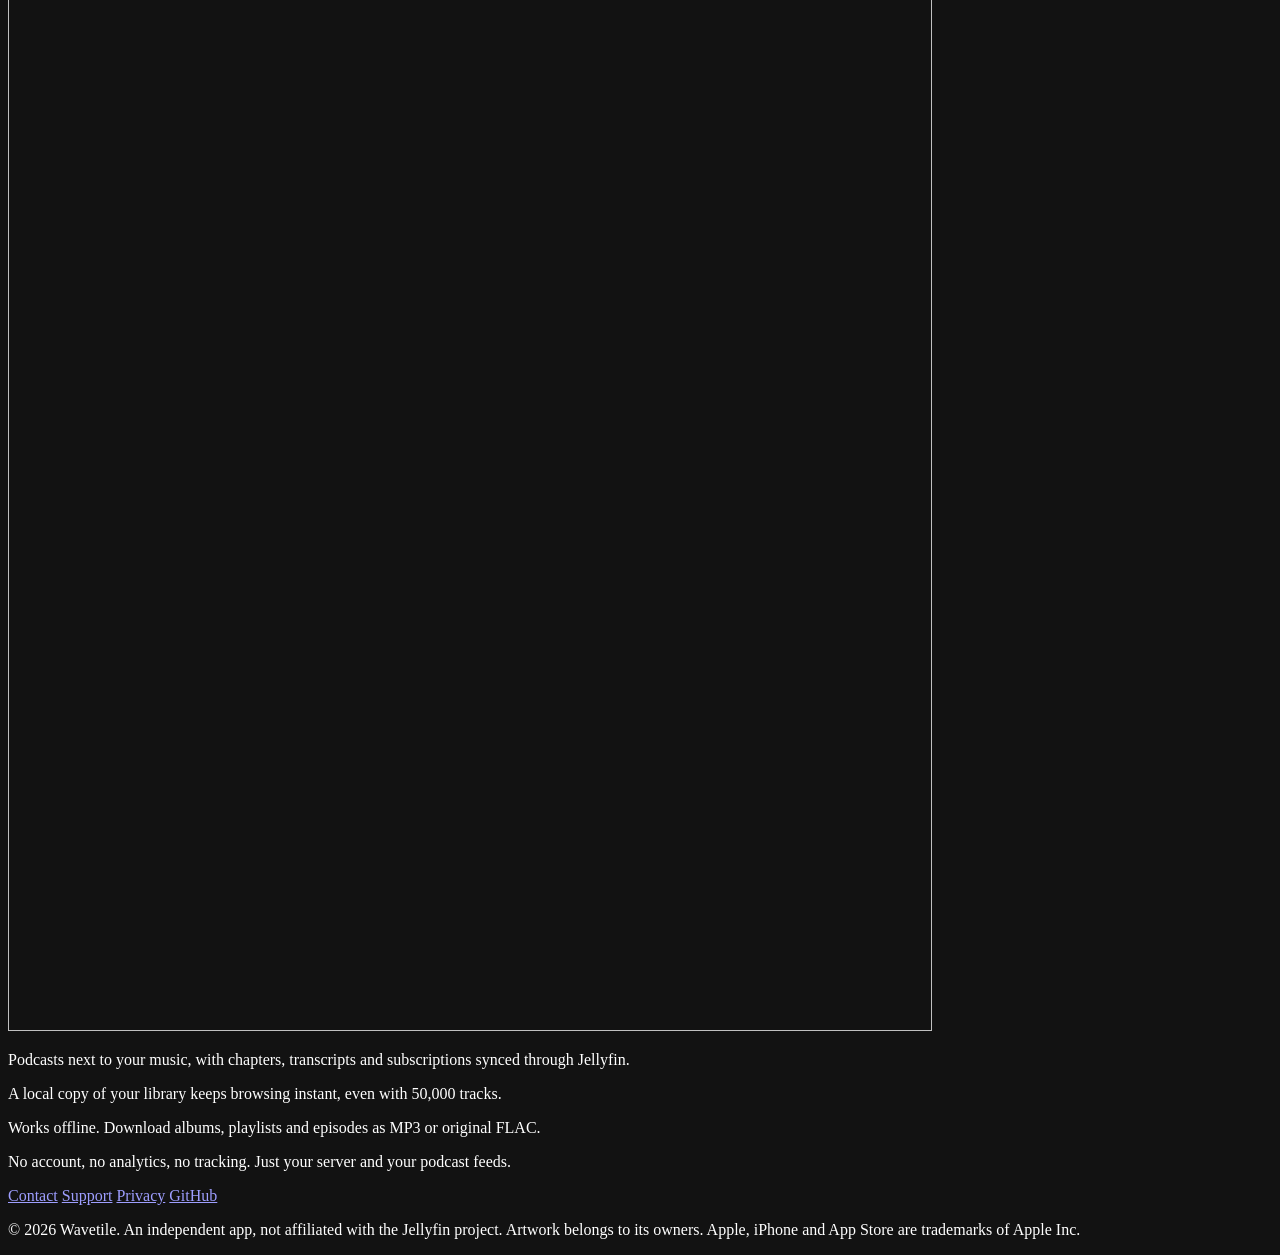
==== commit b1378137: "Site: drop the launch-screen screenshot from the marquee; version screenshot URLs Co-Authored-By: Cl" ====
--- a/site/index.html
+++ b/site/index.html
@@ -45,13 +45,12 @@
       "url": "https://wavetile.com/",
       "image": "https://wavetile.com/og.jpg",
       "screenshot": [
-        "https://wavetile.com/assets/screens/splash.webp",
-        "https://wavetile.com/assets/screens/home.webp",
-        "https://wavetile.com/assets/screens/music.webp",
-        "https://wavetile.com/assets/screens/album.webp",
-        "https://wavetile.com/assets/screens/nowplaying.webp",
-        "https://wavetile.com/assets/screens/podcasts.webp",
-        "https://wavetile.com/assets/screens/downloads.webp"
+        "https://wavetile.com/assets/screens/home.webp?v=2",
+        "https://wavetile.com/assets/screens/music.webp?v=2",
+        "https://wavetile.com/assets/screens/album.webp?v=2",
+        "https://wavetile.com/assets/screens/nowplaying.webp?v=2",
+        "https://wavetile.com/assets/screens/podcasts.webp?v=2",
+        "https://wavetile.com/assets/screens/downloads.webp?v=2"
       ],
       "featureList": "Jellyfin music streaming, Built-in podcast player, Gapless playback, Offline downloads, Instant Mix radio, Chapters and transcripts, OPML import, Home Screen widgets, Live Activity, Siri, Quick Connect sign-in",
       "installUrl": "https://testflight.apple.com/join/pk9dyfMq",
@@ -92,21 +91,19 @@
   <section class="screens" aria-label="Screens">
     <!-- Two identical sets: the track slides left by one set, then loops seamlessly. -->
     <div class="marquee">
-      <span class="device"><img src="/assets/screens/splash.webp" width="924" height="2000" alt="The Wavetile launch screen: the cube over the word Wavetile over the wave"></span>
-      <span class="device"><img src="/assets/screens/home.webp" width="924" height="2000" alt="Wavetile Home: Recently Played, Latest Podcast Episodes and Most Played"></span>
-      <span class="device"><img src="/assets/screens/music.webp" width="924" height="2000" alt="Music tab: Playlists, Collections, Favorites, Artists, Albums, Songs, Genres and Recently Added"></span>
-      <span class="device"><img src="/assets/screens/album.webp" width="924" height="2000" alt="Album page for Hot Dreams by Timber Timbre with Play, Shuffle and the track list"></span>
-      <span class="device"><img src="/assets/screens/nowplaying.webp" width="924" height="2000" alt="Now Playing: What's Missing by Alabaster dePlume"></span>
-      <span class="device"><img src="/assets/screens/podcasts.webp" width="924" height="2000" alt="Podcasts tab with Continue Listening and Latest Episodes"></span>
-      <span class="device"><img src="/assets/screens/downloads.webp" width="924" height="2000" alt="Downloads tab with downloaded albums and their sizes"></span>
+      <span class="device"><img src="/assets/screens/home.webp?v=2" width="924" height="2000" alt="Wavetile Home: Recently Played, Latest Podcast Episodes and Most Played"></span>
+      <span class="device"><img src="/assets/screens/music.webp?v=2" width="924" height="2000" alt="Music tab: Playlists, Collections, Favorites, Artists, Albums, Songs, Genres and Recently Added"></span>
+      <span class="device"><img src="/assets/screens/album.webp?v=2" width="924" height="2000" alt="Album page for Hot Dreams by Timber Timbre with Play, Shuffle and the track list"></span>
+      <span class="device"><img src="/assets/screens/nowplaying.webp?v=2" width="924" height="2000" alt="Now Playing: What's Missing by Alabaster dePlume"></span>
+      <span class="device"><img src="/assets/screens/podcasts.webp?v=2" width="924" height="2000" alt="Podcasts tab with Continue Listening and Latest Episodes"></span>
+      <span class="device"><img src="/assets/screens/downloads.webp?v=2" width="924" height="2000" alt="Downloads tab with downloaded albums and their sizes"></span>
       <span class="marquee__copy" aria-hidden="true">
-      <span class="device"><img src="/assets/screens/splash.webp" width="924" height="2000" alt=""></span>
-      <span class="device"><img src="/assets/screens/home.webp" width="924" height="2000" alt=""></span>
-      <span class="device"><img src="/assets/screens/music.webp" width="924" height="2000" alt=""></span>
-      <span class="device"><img src="/assets/screens/album.webp" width="924" height="2000" alt=""></span>
-      <span class="device"><img src="/assets/screens/nowplaying.webp" width="924" height="2000" alt=""></span>
-      <span class="device"><img src="/assets/screens/podcasts.webp" width="924" height="2000" alt=""></span>
-      <span class="device"><img src="/assets/screens/downloads.webp" width="924" height="2000" alt=""></span>
+      <span class="device"><img src="/assets/screens/home.webp?v=2" width="924" height="2000" alt=""></span>
+      <span class="device"><img src="/assets/screens/music.webp?v=2" width="924" height="2000" alt=""></span>
+      <span class="device"><img src="/assets/screens/album.webp?v=2" width="924" height="2000" alt=""></span>
+      <span class="device"><img src="/assets/screens/nowplaying.webp?v=2" width="924" height="2000" alt=""></span>
+      <span class="device"><img src="/assets/screens/podcasts.webp?v=2" width="924" height="2000" alt=""></span>
+      <span class="device"><img src="/assets/screens/downloads.webp?v=2" width="924" height="2000" alt=""></span>
       </span>
     </div>
   </section>
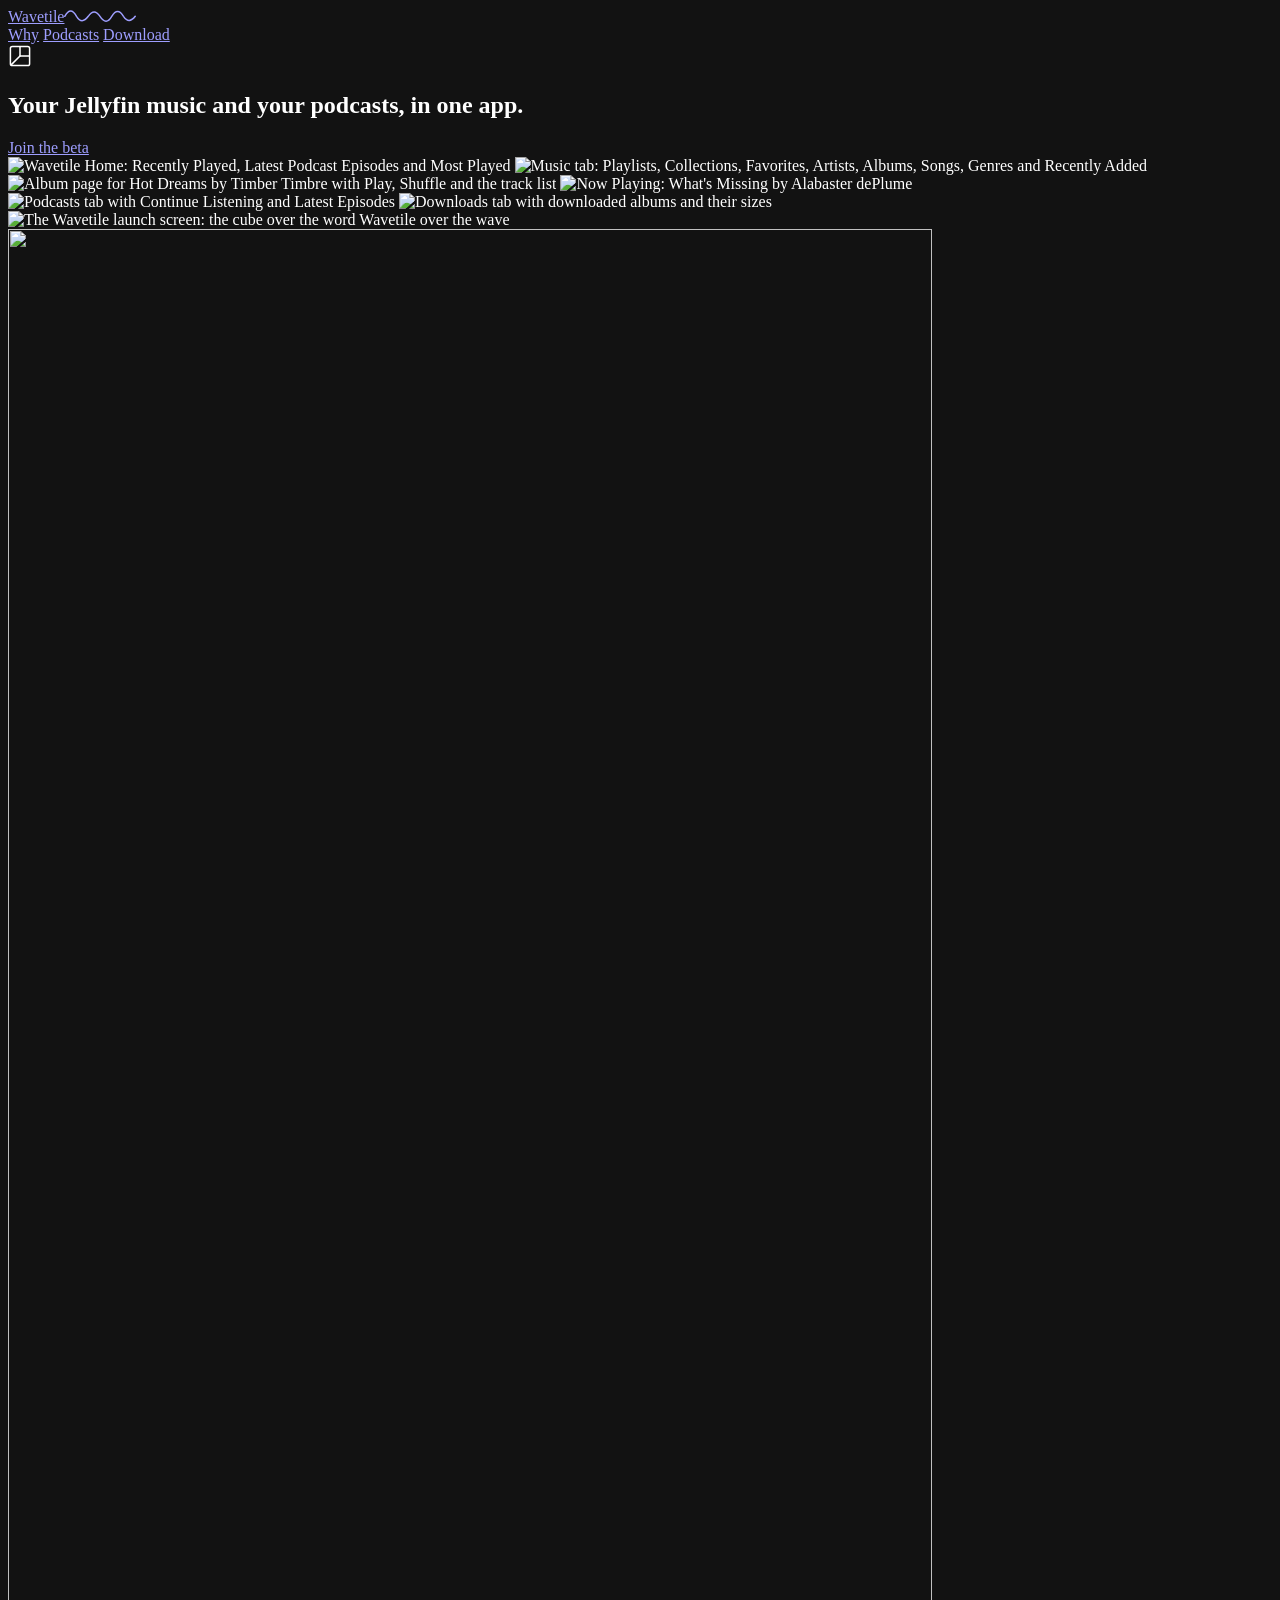
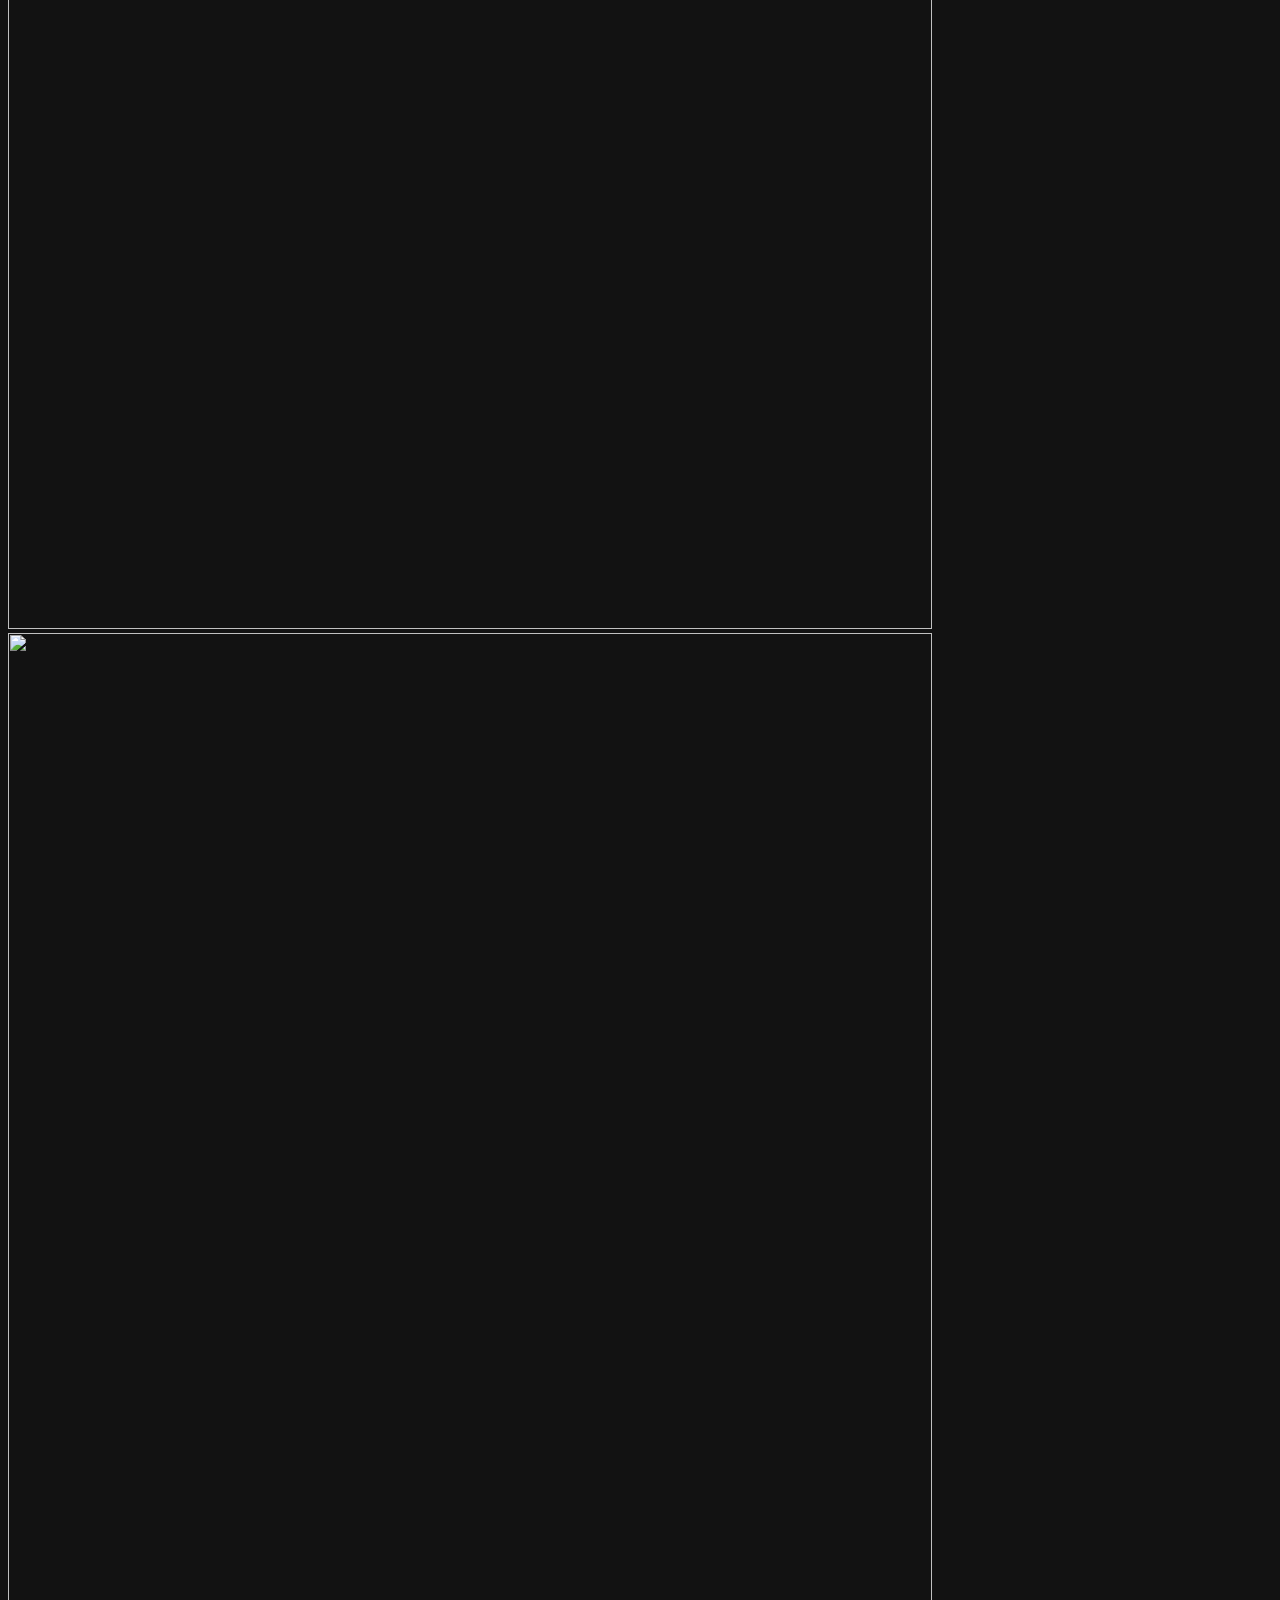
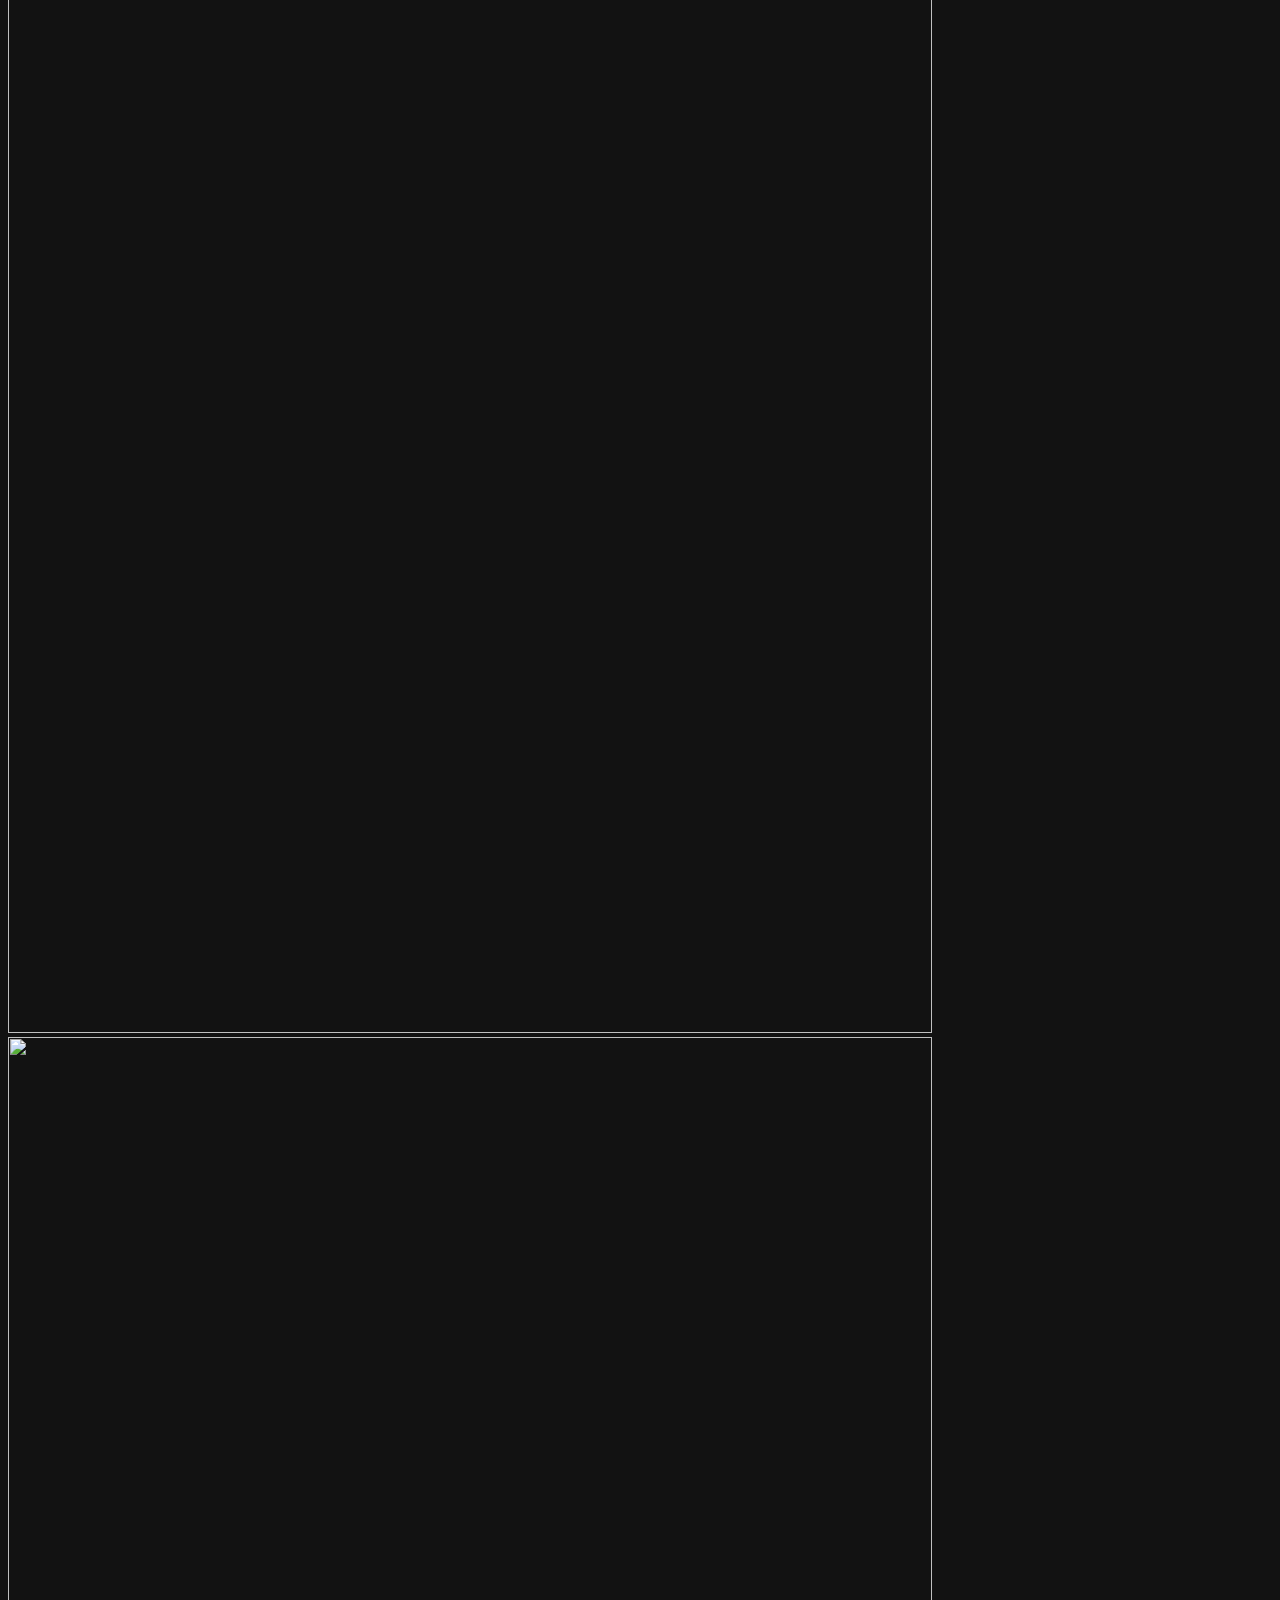
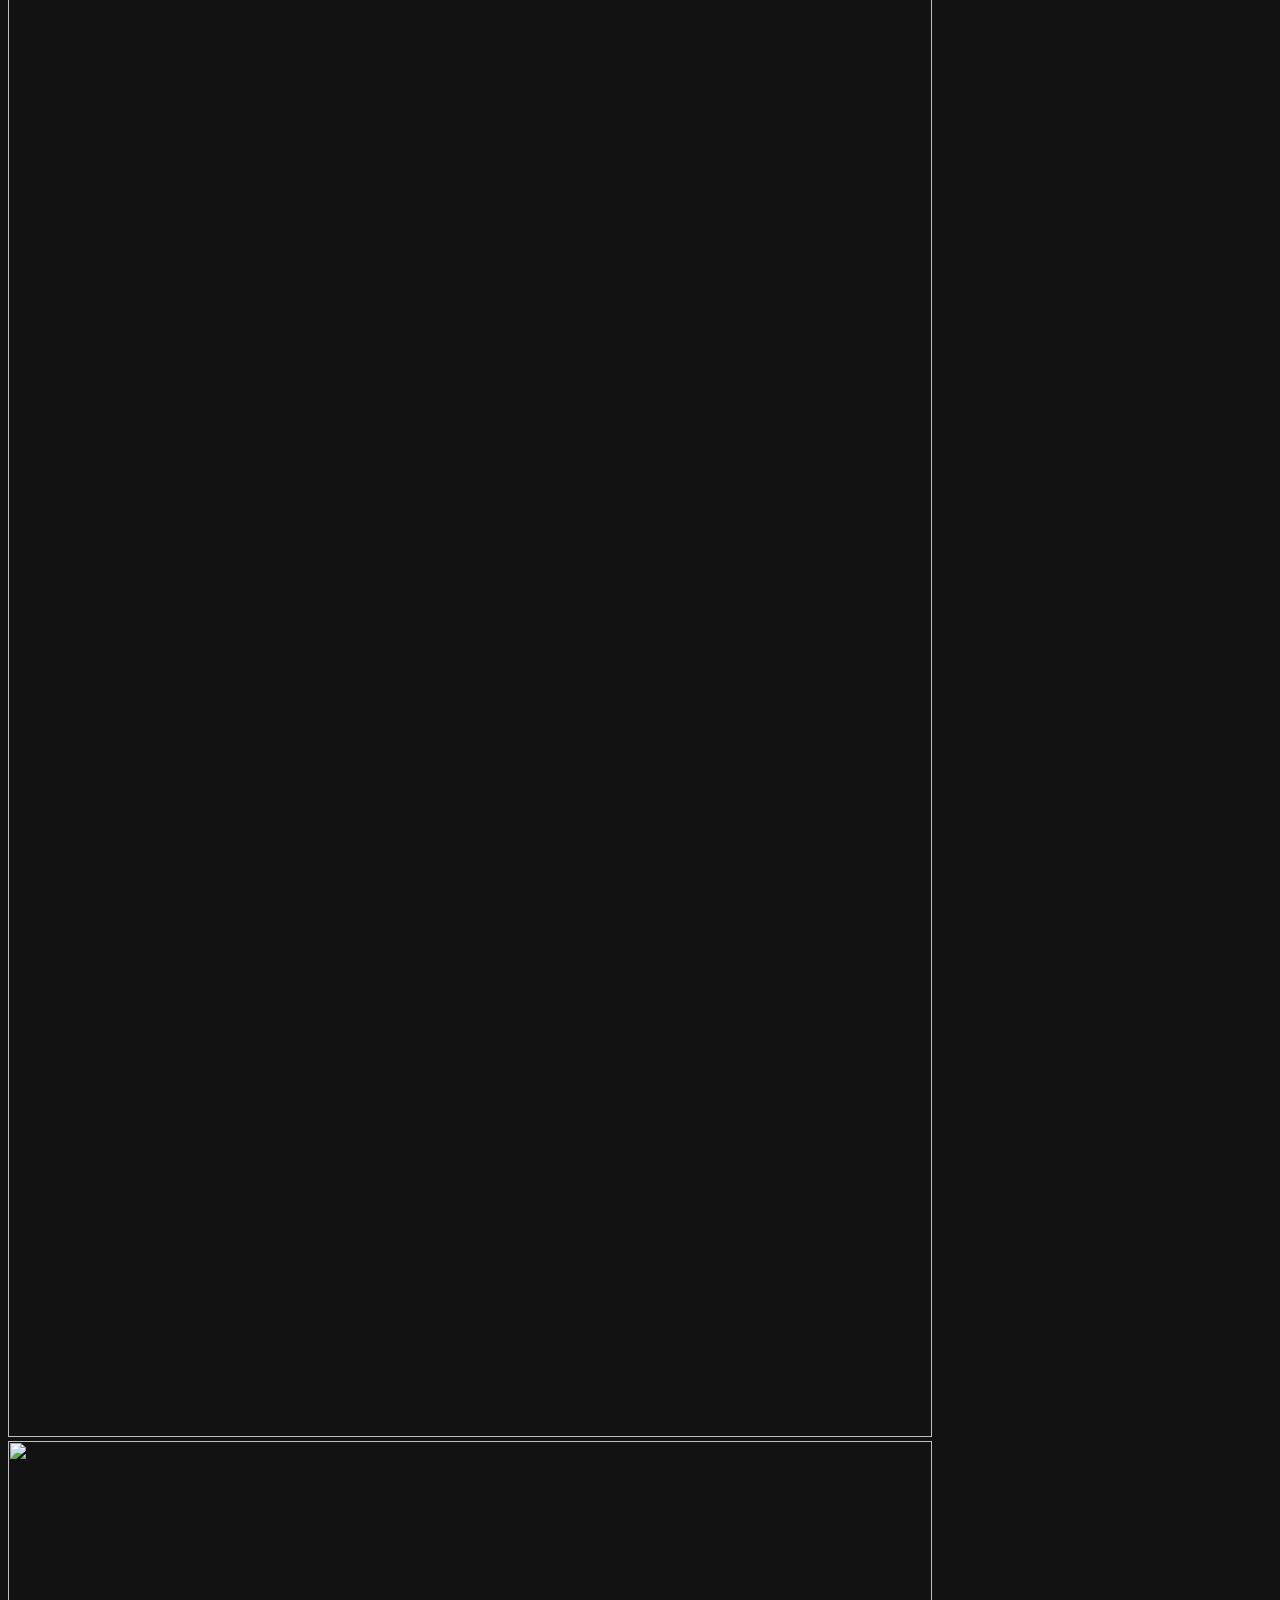
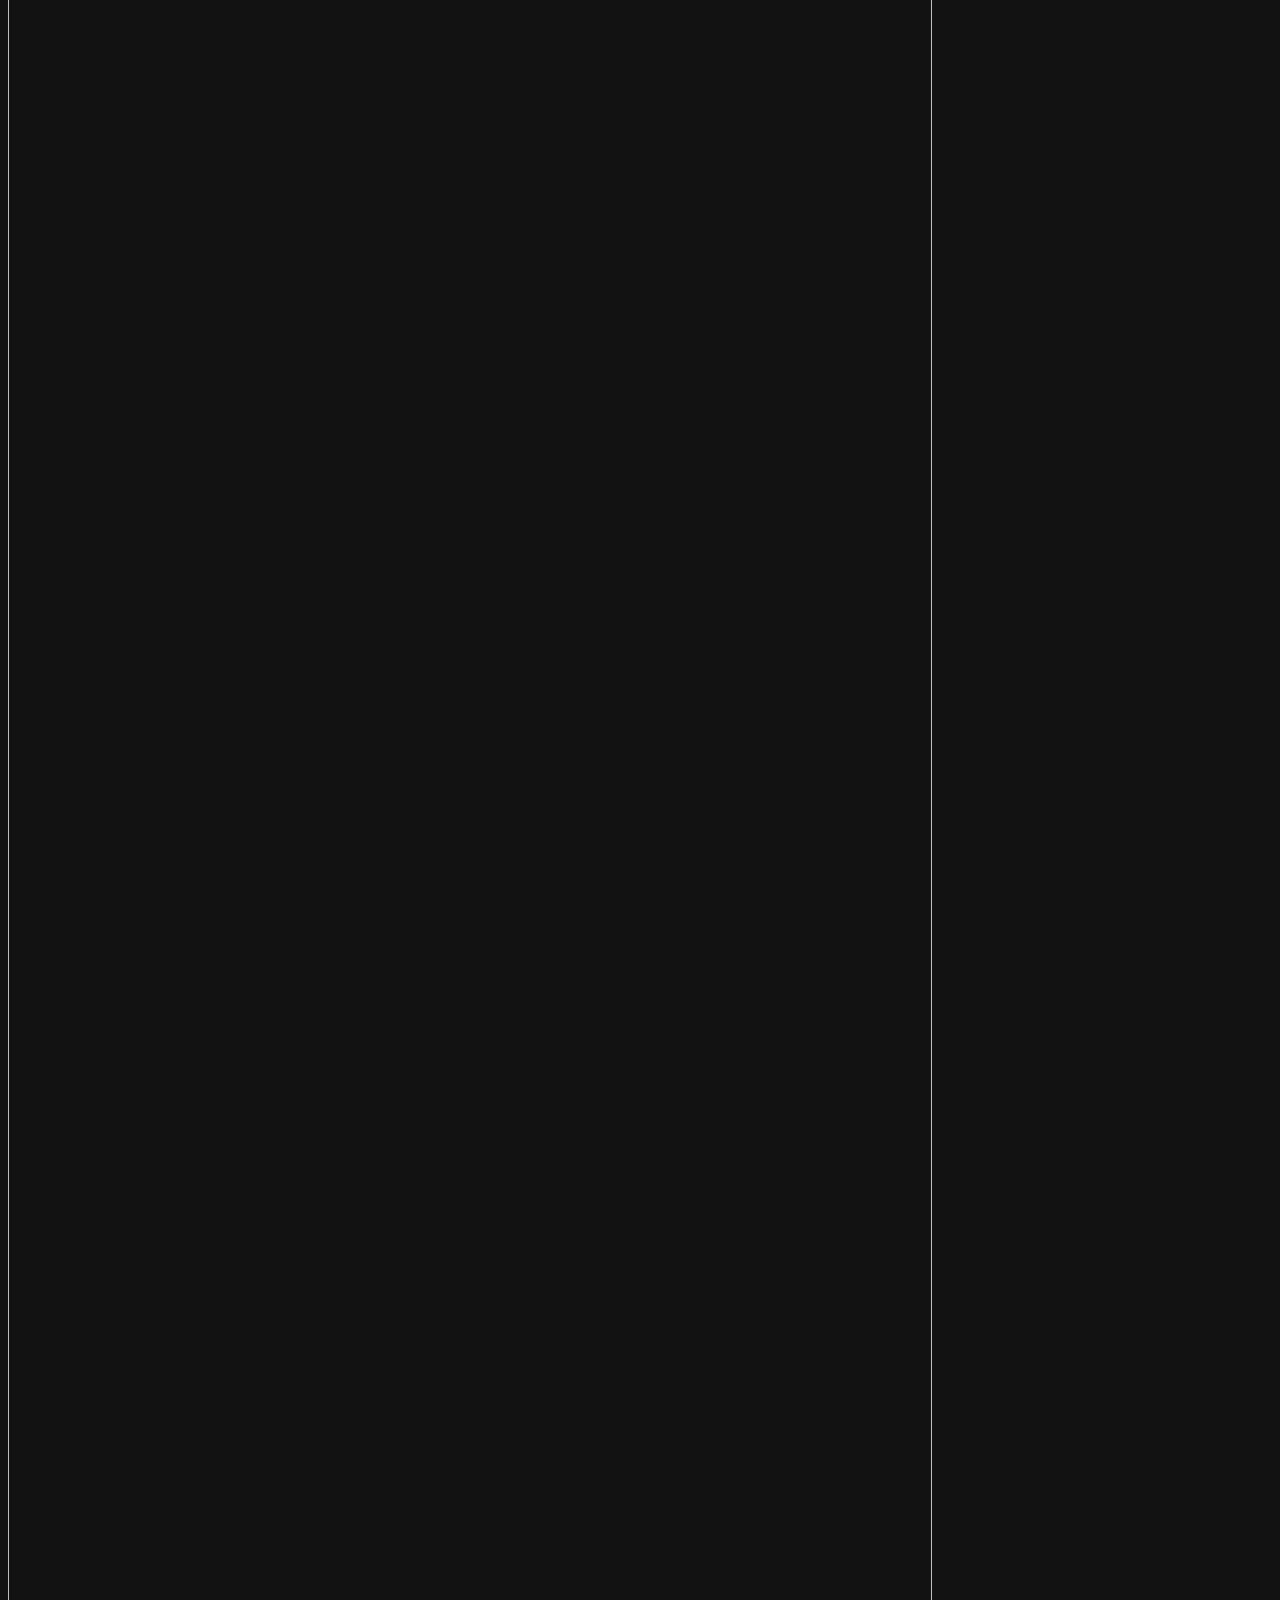
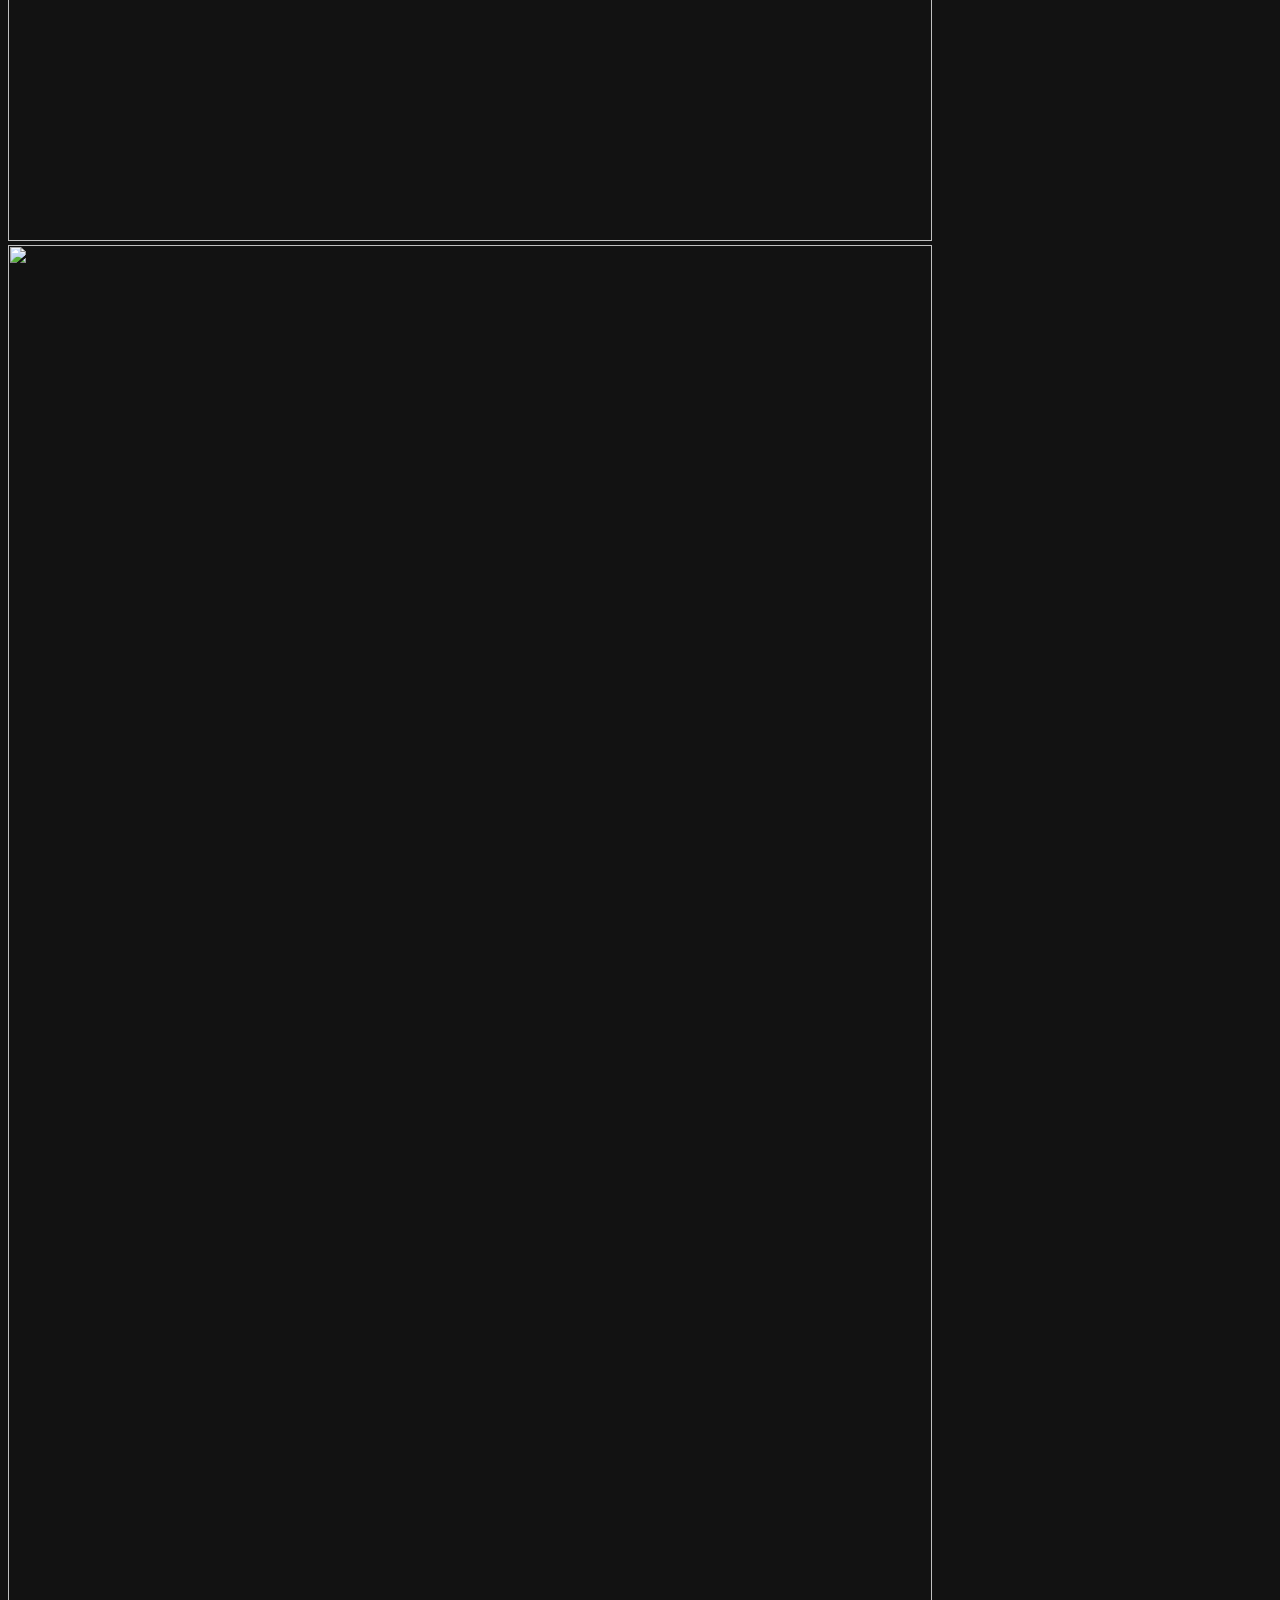
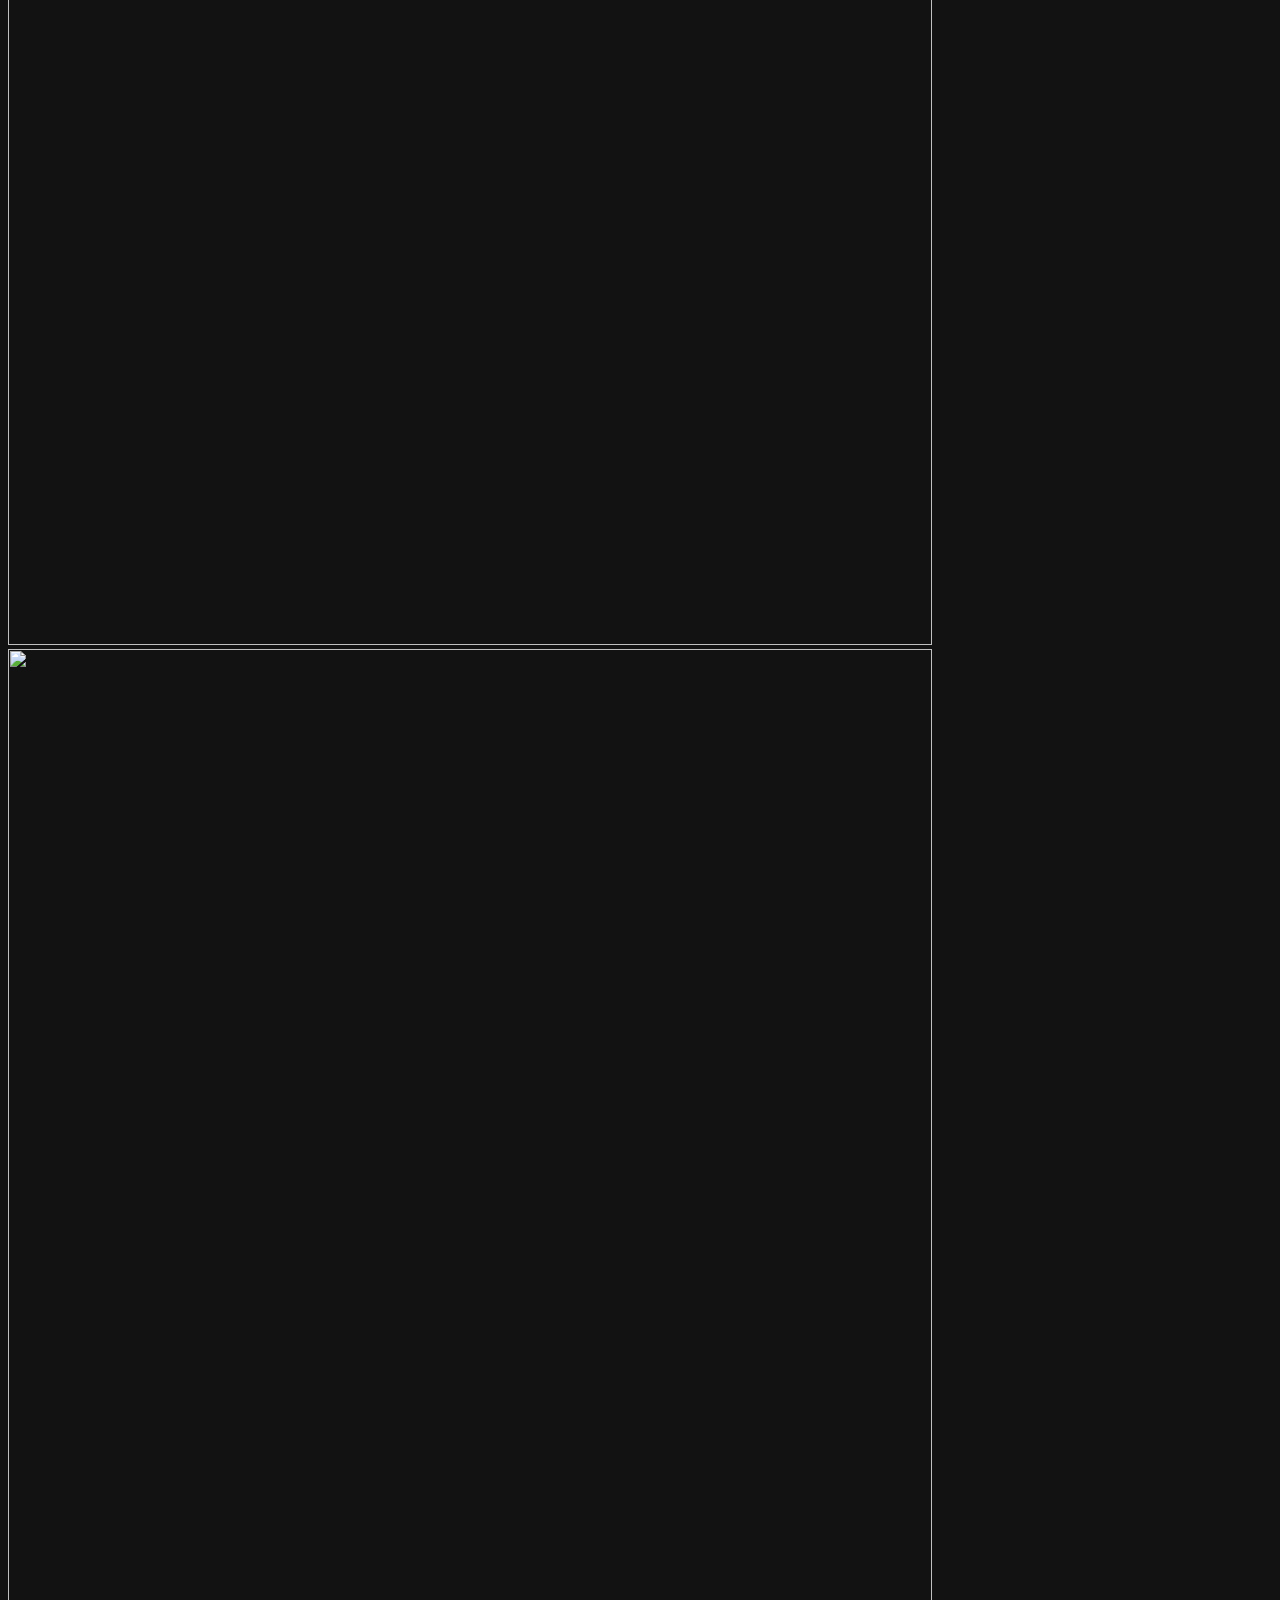
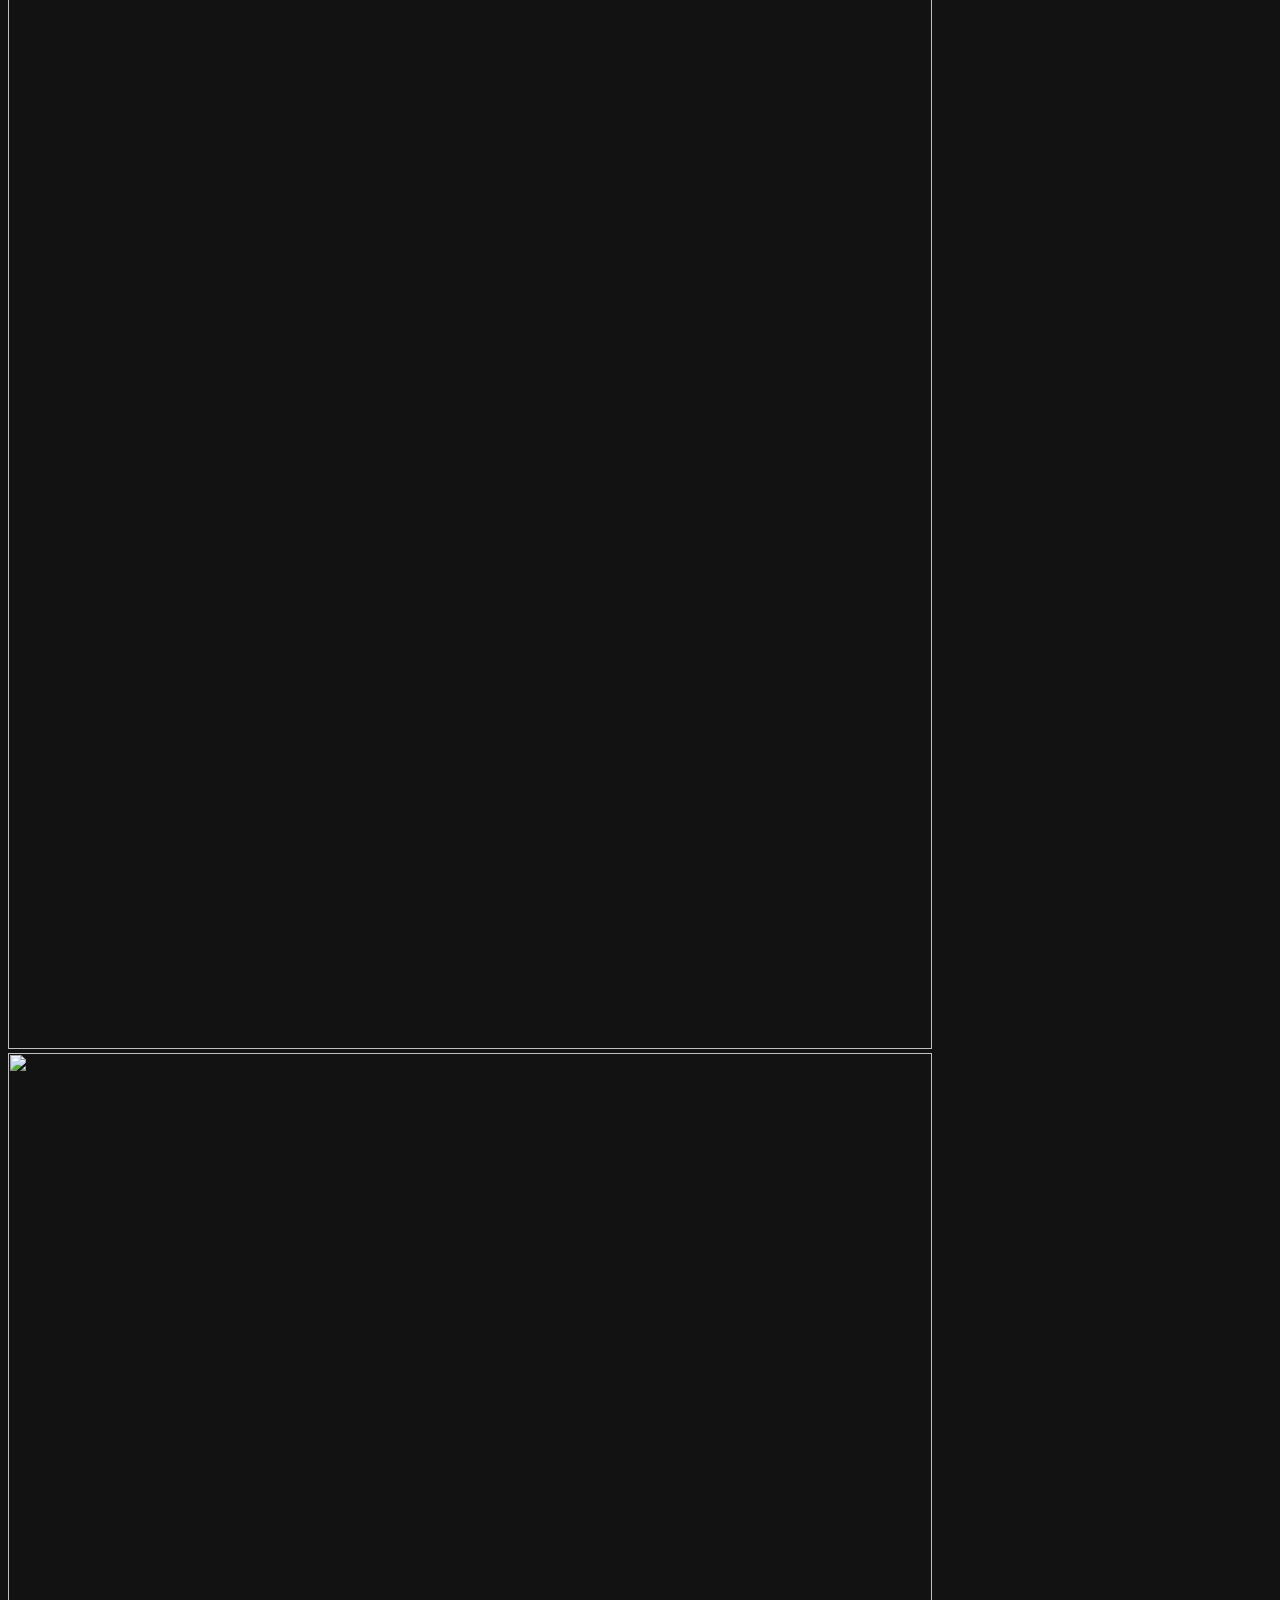
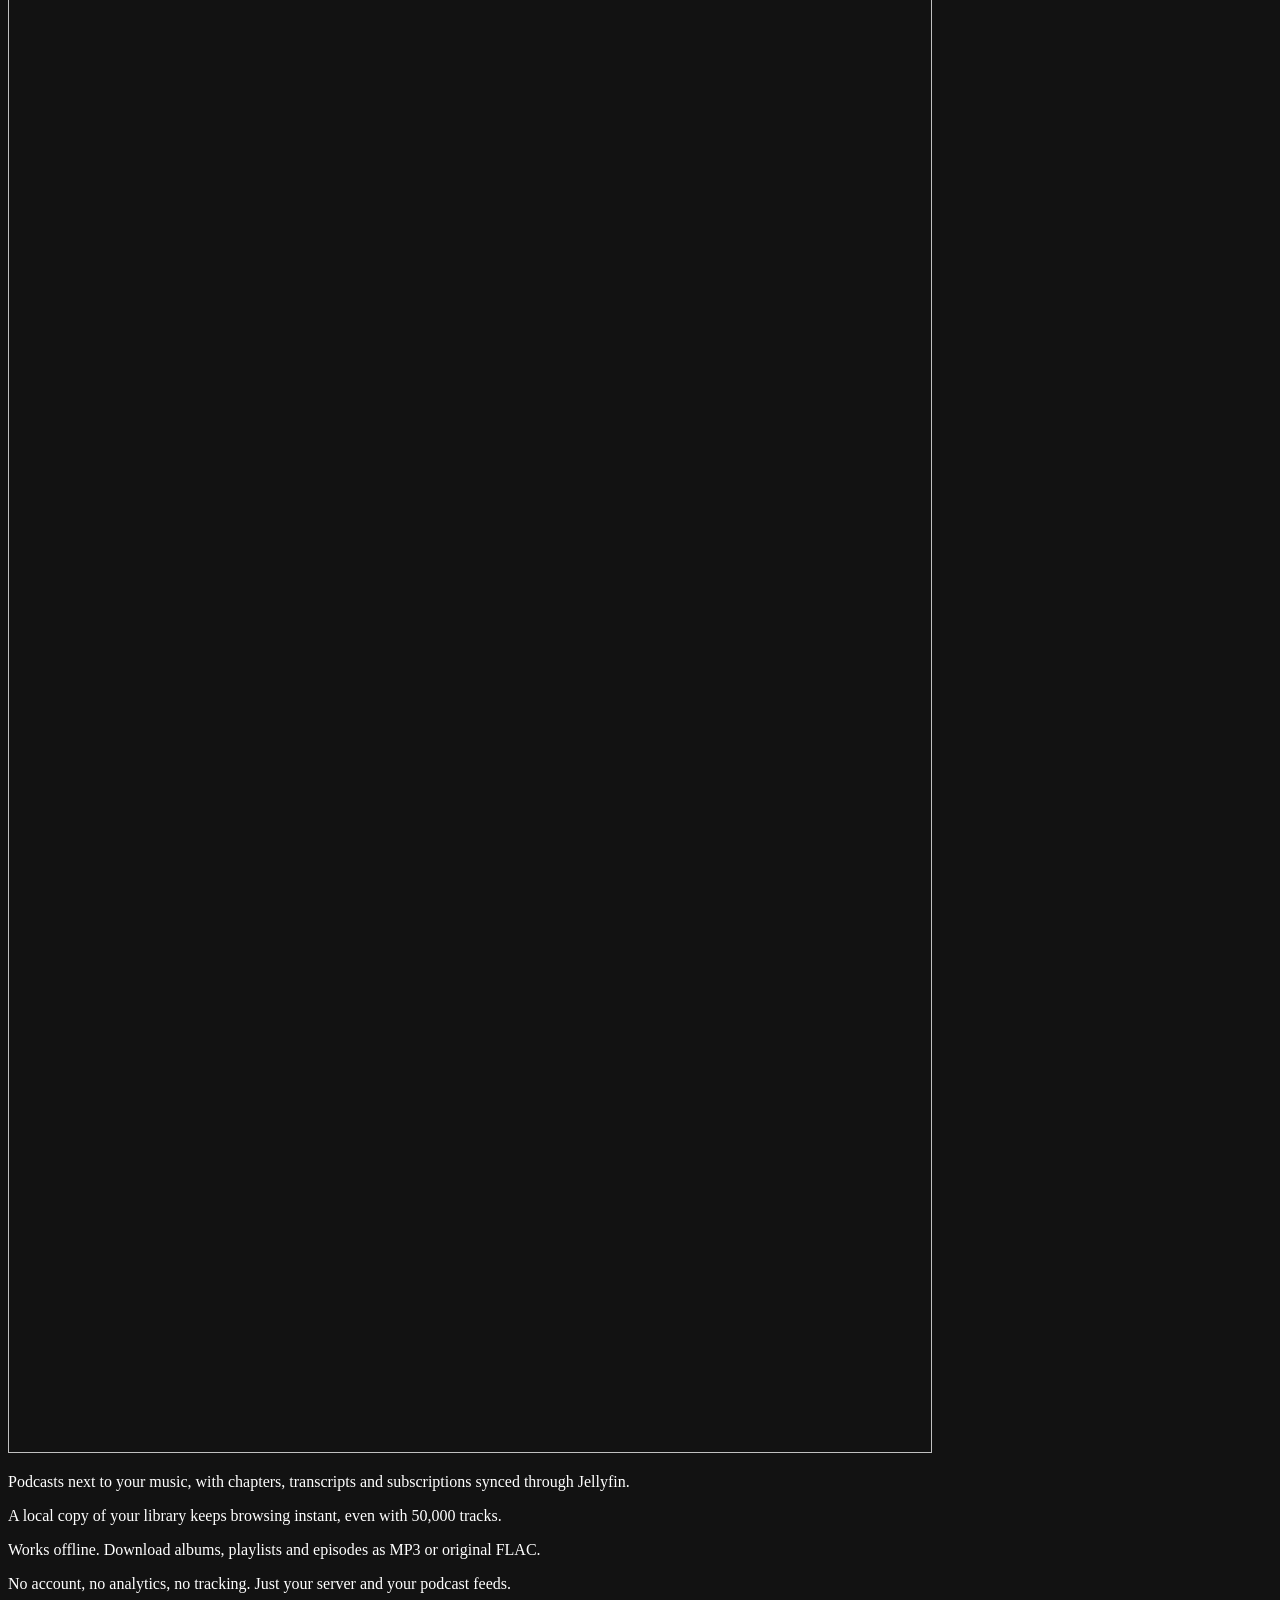
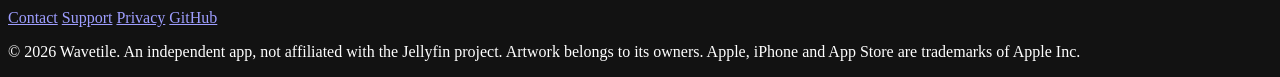
==== commit 0dd37030: "Site: launch screen screenshot closes the marquee Co-Authored-By: Claude Opus 5.5 <noreply@anthropic" ====
--- a/site/index.html
+++ b/site/index.html
@@ -50,7 +50,8 @@
         "https://wavetile.com/assets/screens/album.webp?v=2",
         "https://wavetile.com/assets/screens/nowplaying.webp?v=2",
         "https://wavetile.com/assets/screens/podcasts.webp?v=2",
-        "https://wavetile.com/assets/screens/downloads.webp?v=2"
+        "https://wavetile.com/assets/screens/downloads.webp?v=2",
+        "https://wavetile.com/assets/screens/splash.webp?v=2"
       ],
       "featureList": "Jellyfin music streaming, Built-in podcast player, Gapless playback, Offline downloads, Instant Mix radio, Chapters and transcripts, OPML import, Home Screen widgets, Live Activity, Siri, Quick Connect sign-in",
       "installUrl": "https://testflight.apple.com/join/pk9dyfMq",
@@ -97,6 +98,7 @@
       <span class="device"><img src="/assets/screens/nowplaying.webp?v=2" width="924" height="2000" alt="Now Playing: What's Missing by Alabaster dePlume"></span>
       <span class="device"><img src="/assets/screens/podcasts.webp?v=2" width="924" height="2000" alt="Podcasts tab with Continue Listening and Latest Episodes"></span>
       <span class="device"><img src="/assets/screens/downloads.webp?v=2" width="924" height="2000" alt="Downloads tab with downloaded albums and their sizes"></span>
+      <span class="device"><img src="/assets/screens/splash.webp?v=2" width="924" height="2000" alt="The Wavetile launch screen: the cube over the word Wavetile over the wave"></span>
       <span class="marquee__copy" aria-hidden="true">
       <span class="device"><img src="/assets/screens/home.webp?v=2" width="924" height="2000" alt=""></span>
       <span class="device"><img src="/assets/screens/music.webp?v=2" width="924" height="2000" alt=""></span>
@@ -104,6 +106,7 @@
       <span class="device"><img src="/assets/screens/nowplaying.webp?v=2" width="924" height="2000" alt=""></span>
       <span class="device"><img src="/assets/screens/podcasts.webp?v=2" width="924" height="2000" alt=""></span>
       <span class="device"><img src="/assets/screens/downloads.webp?v=2" width="924" height="2000" alt=""></span>
+      <span class="device"><img src="/assets/screens/splash.webp?v=2" width="924" height="2000" alt=""></span>
       </span>
     </div>
   </section>
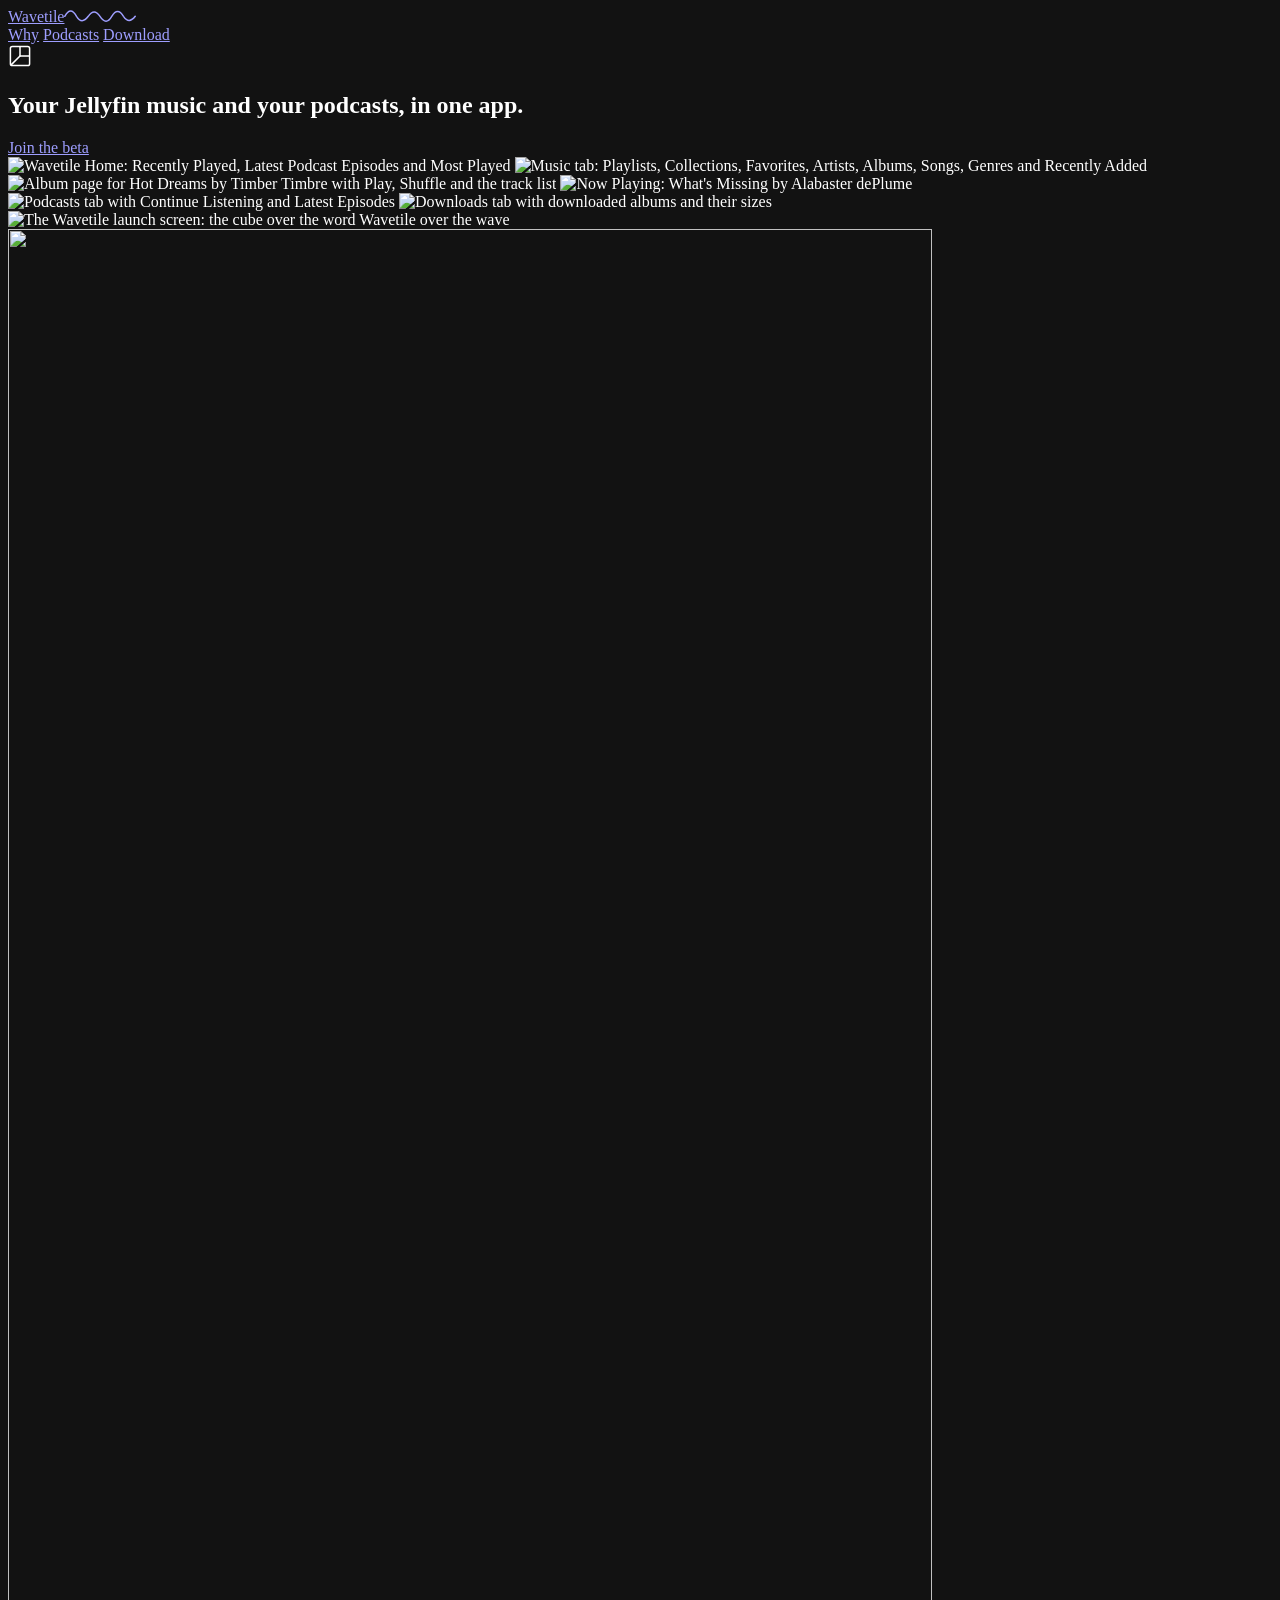
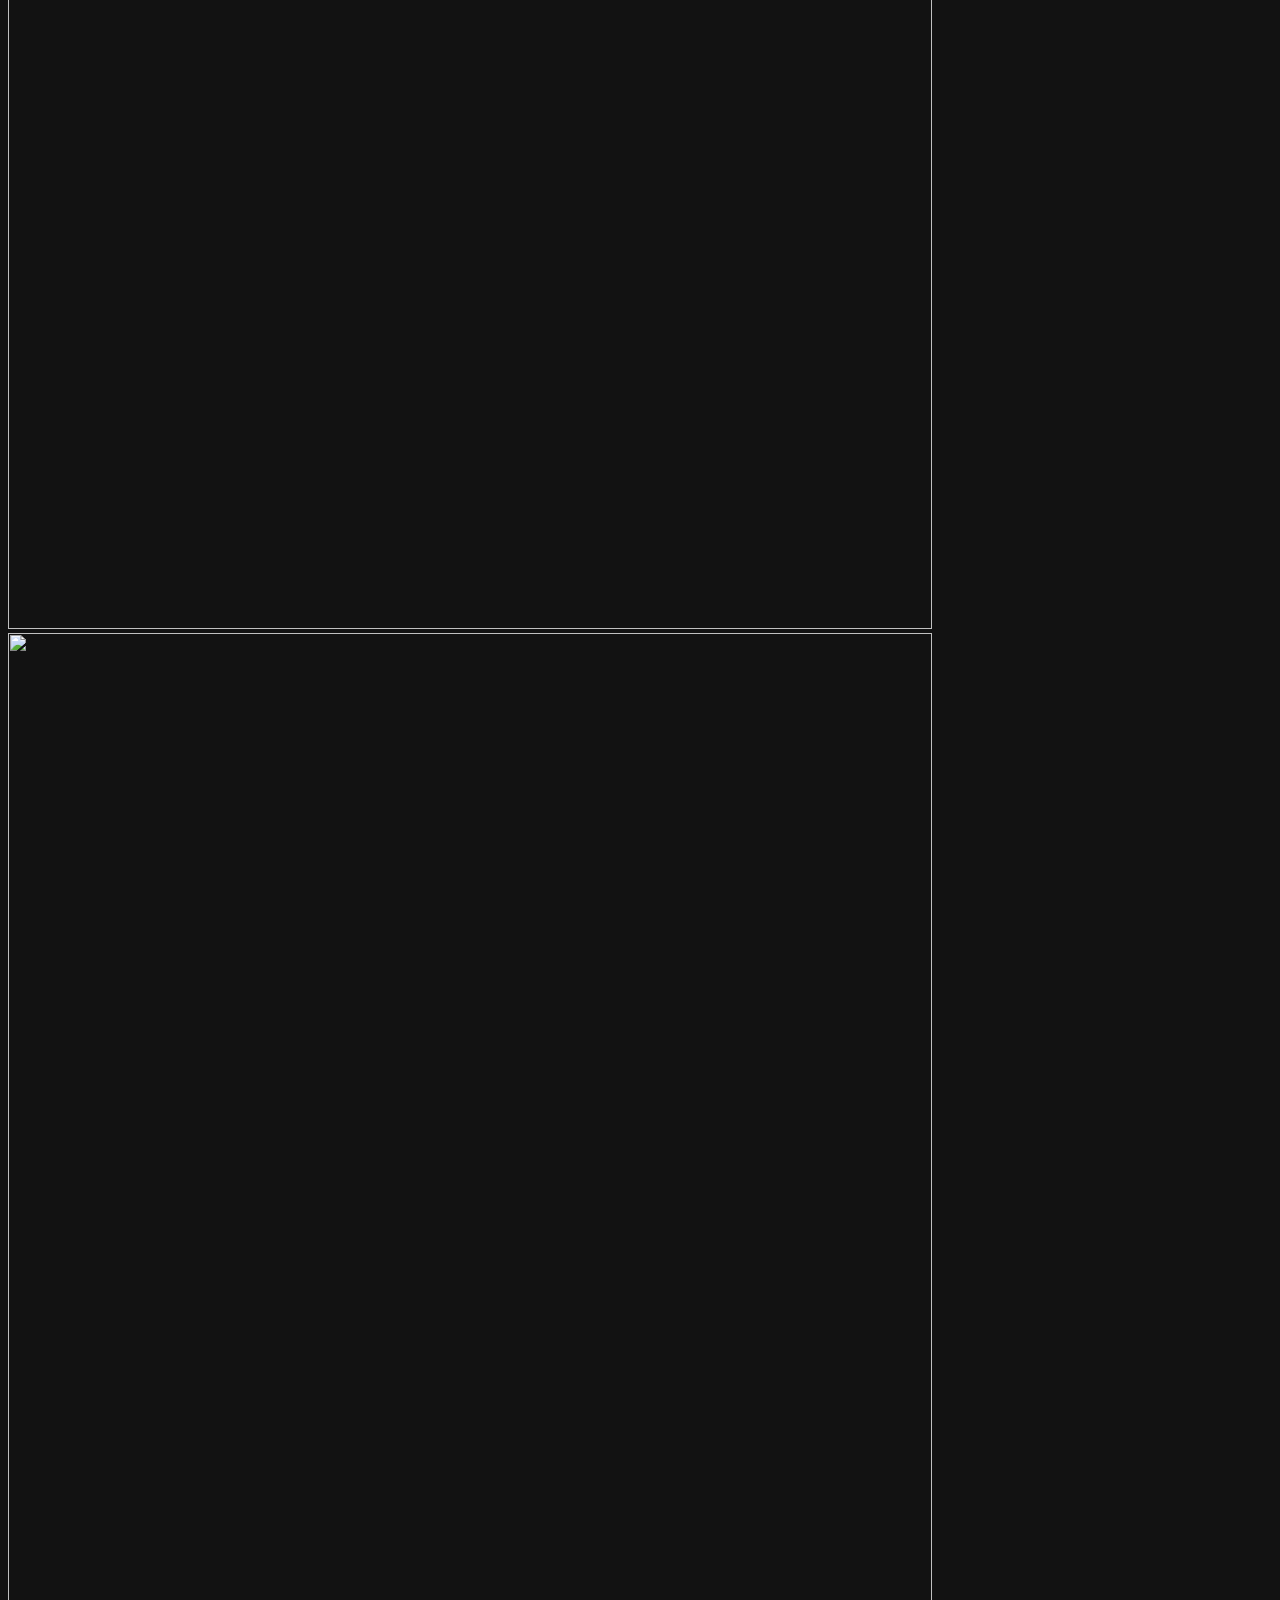
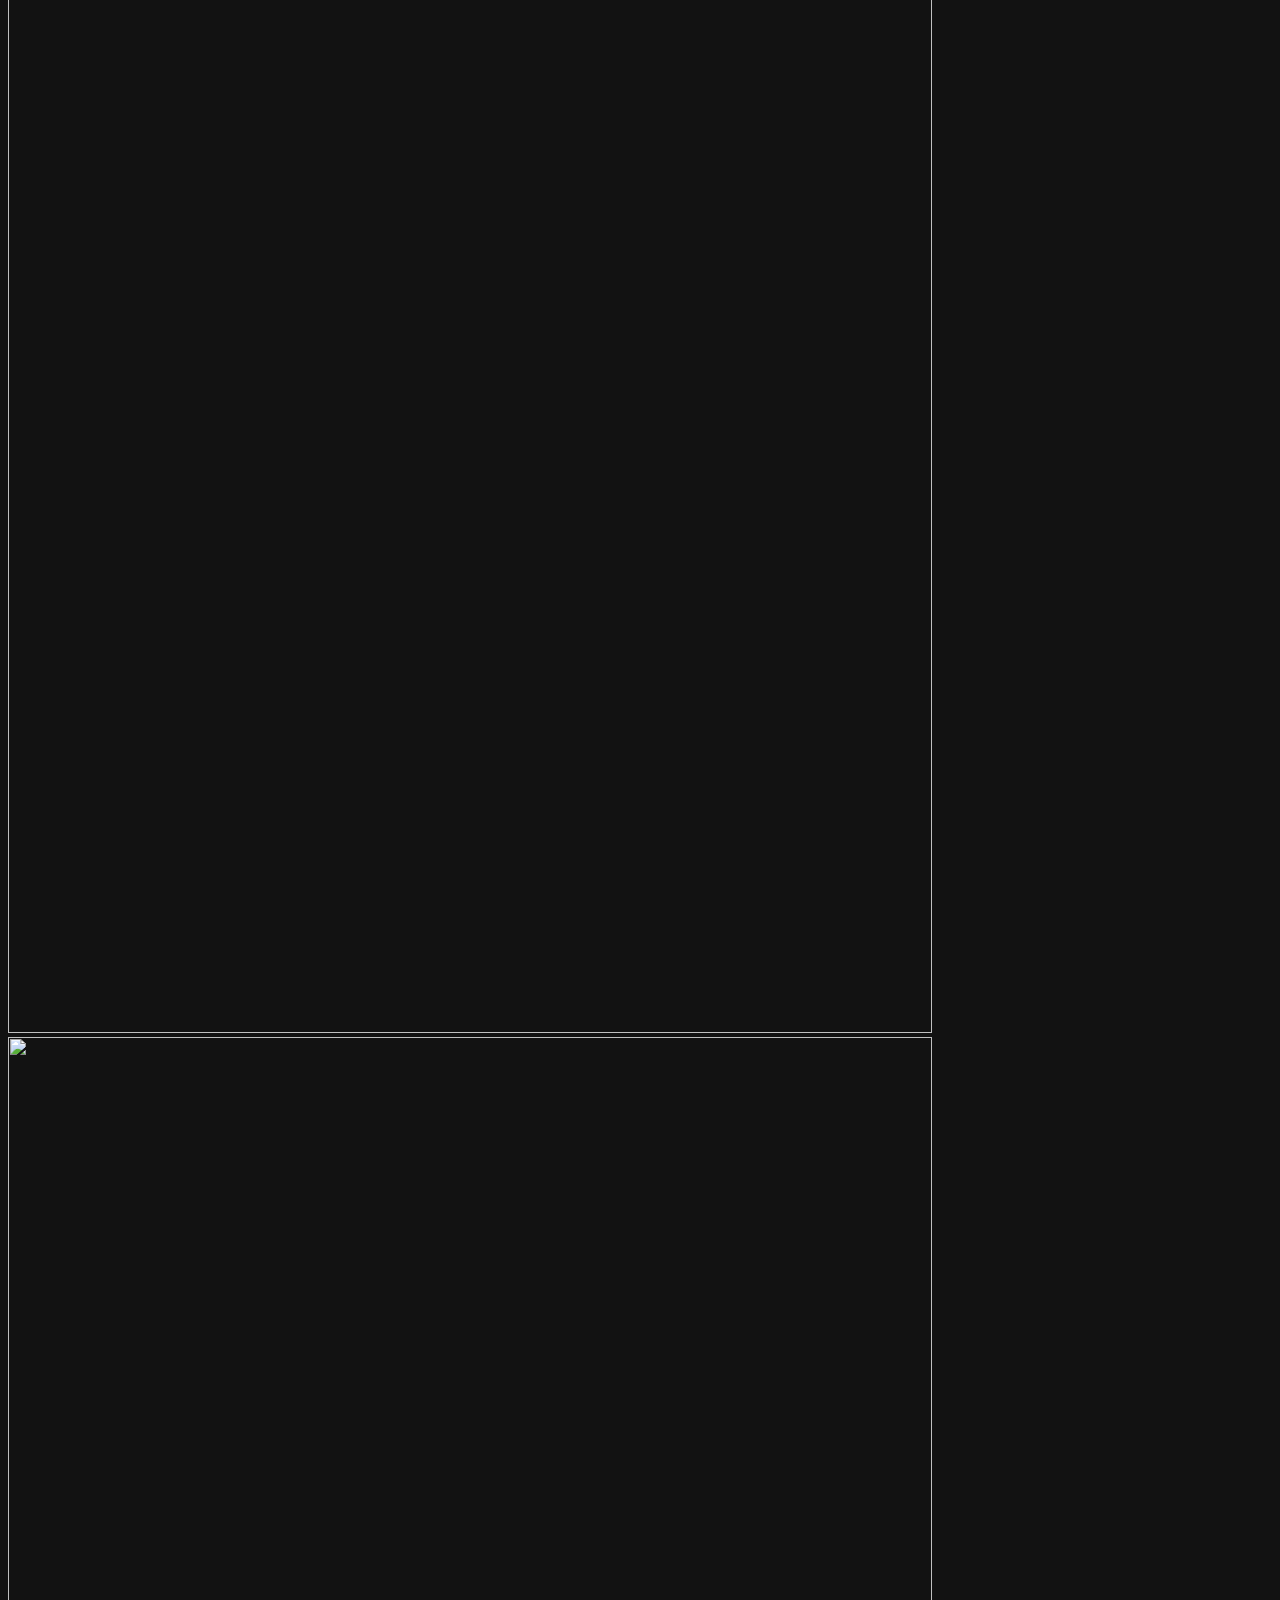
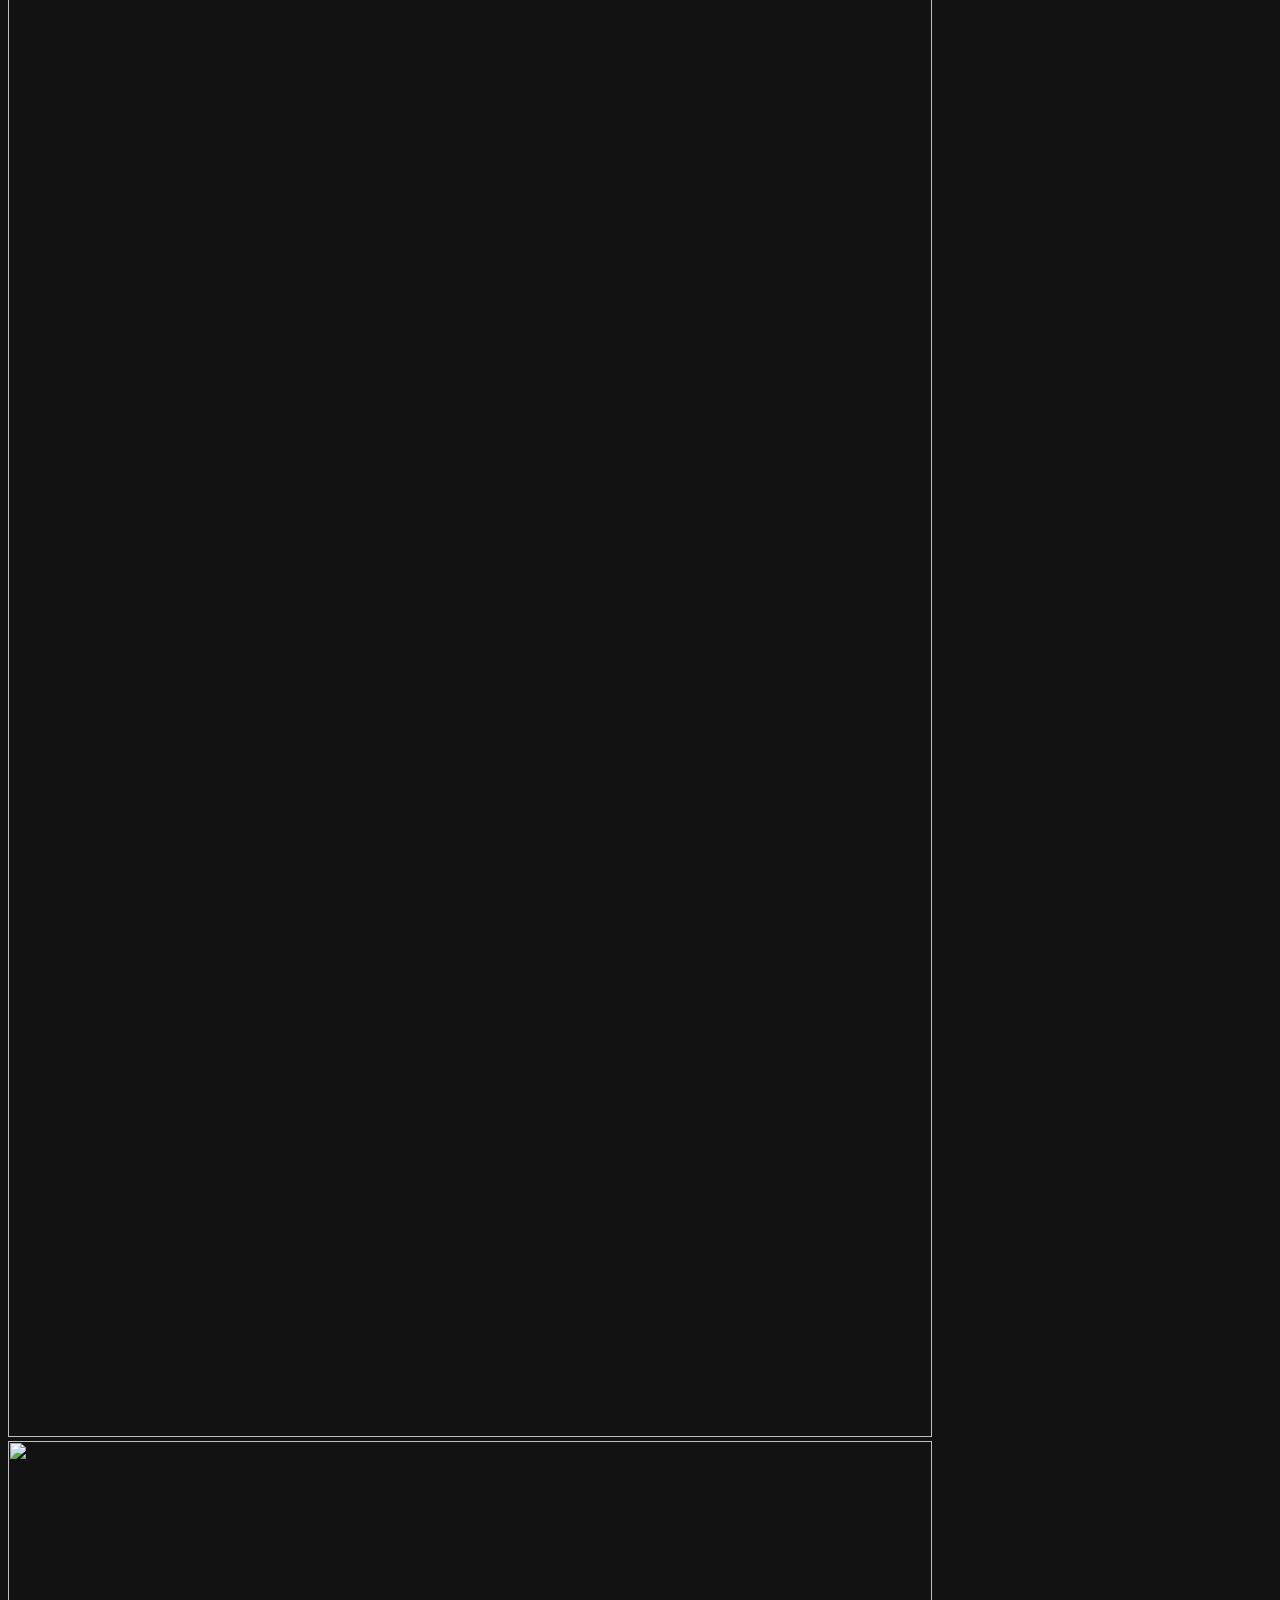
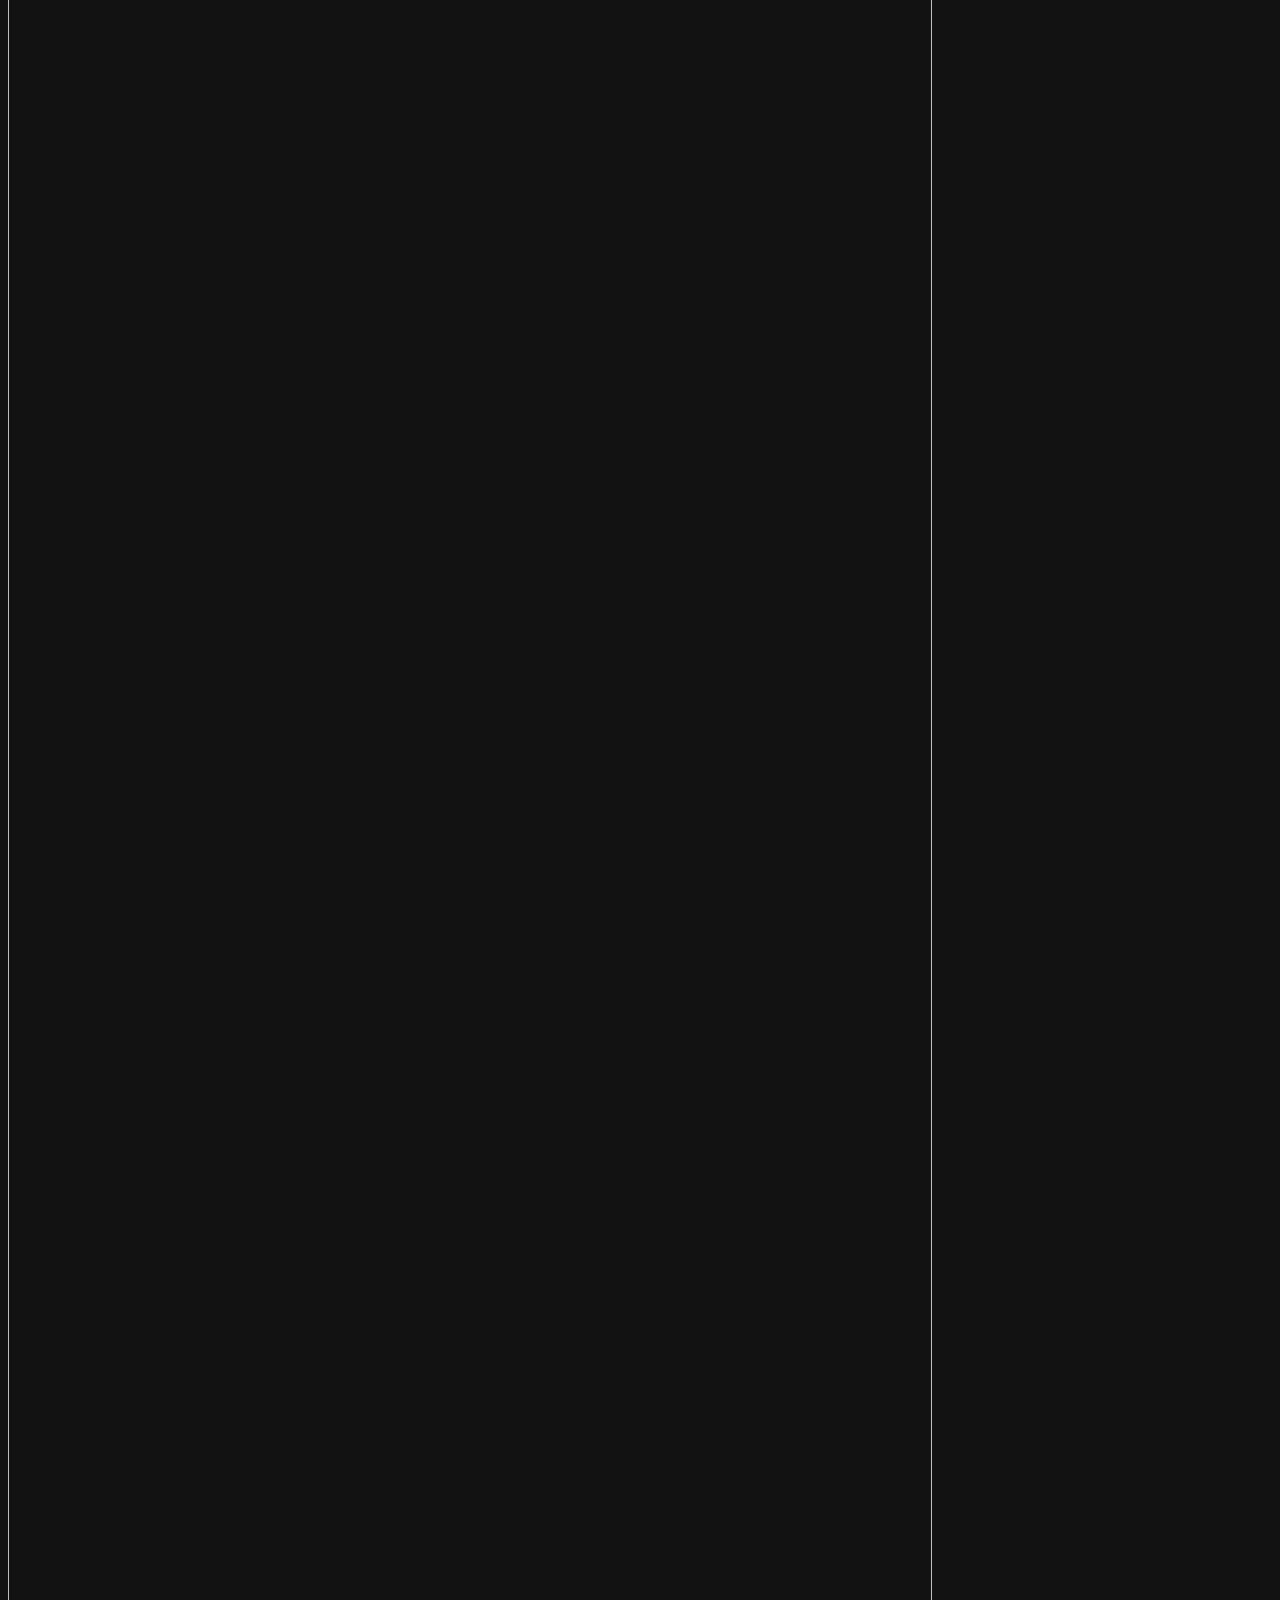
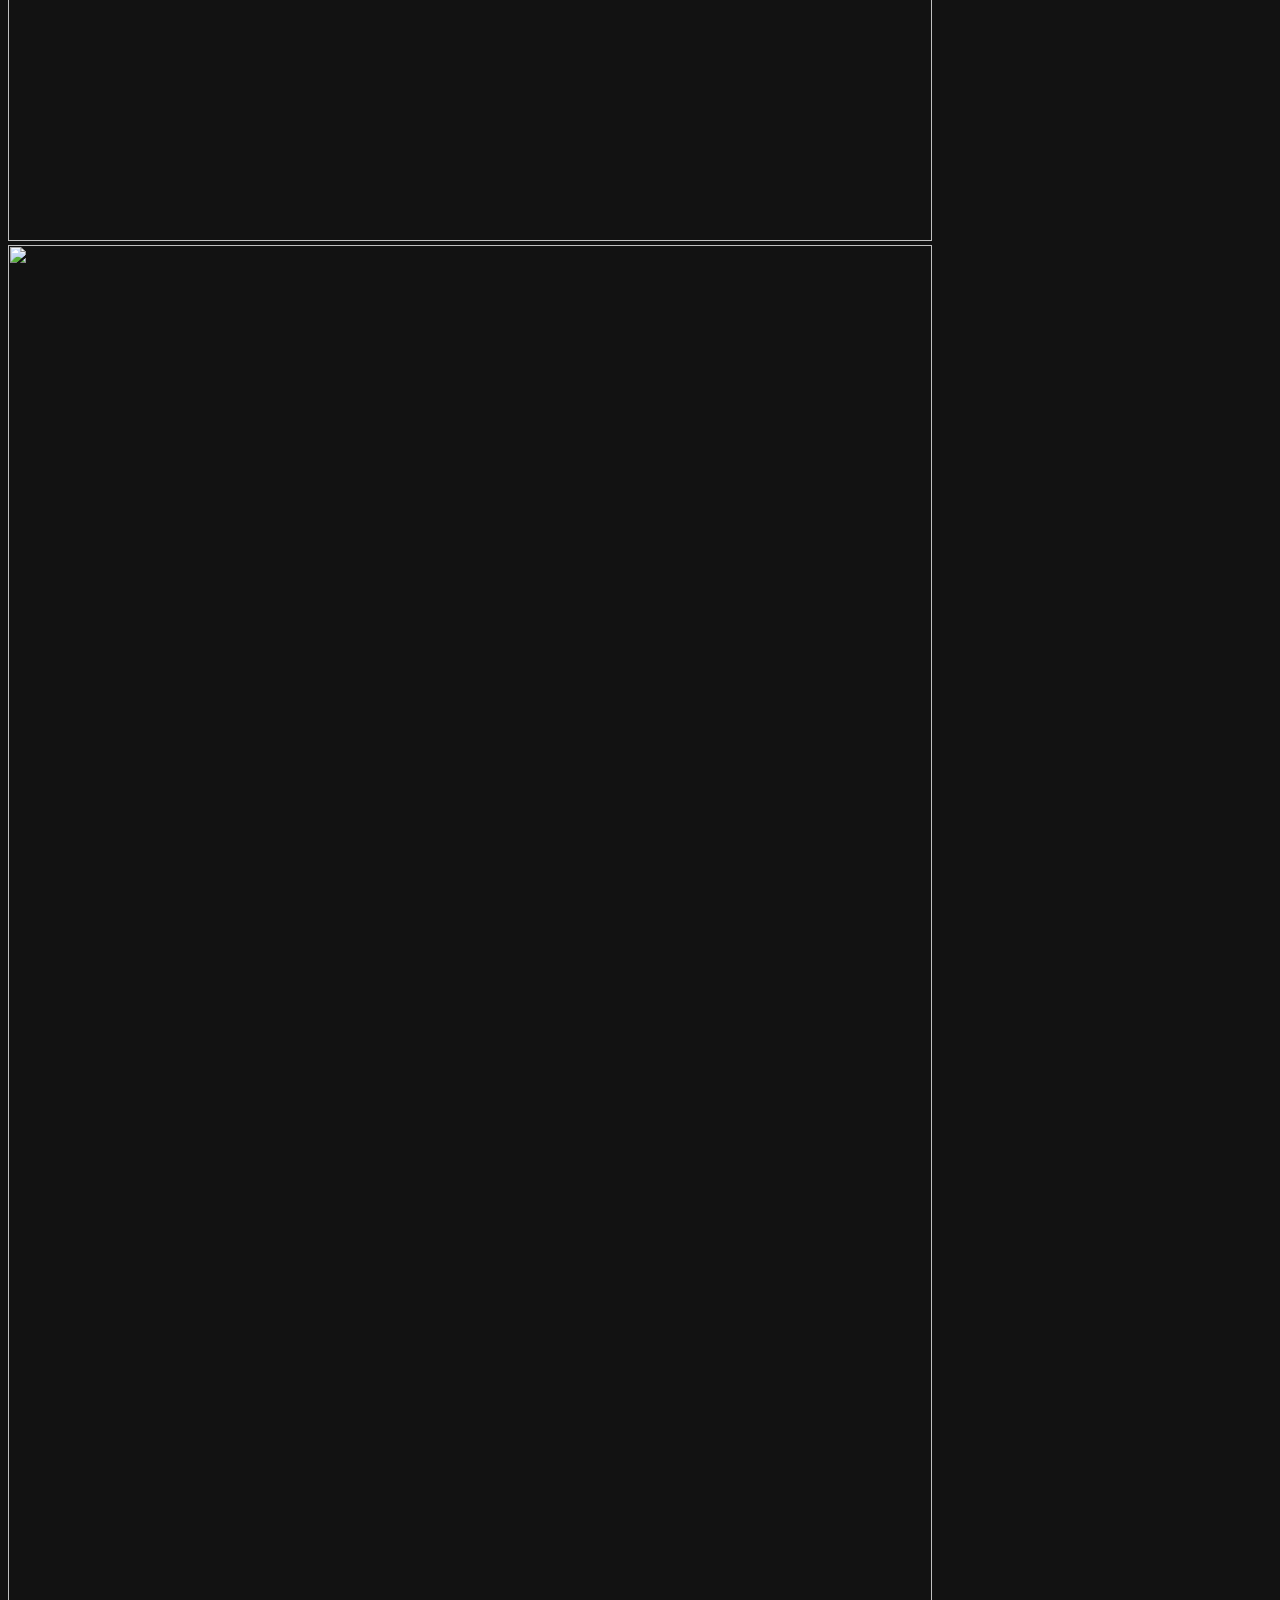
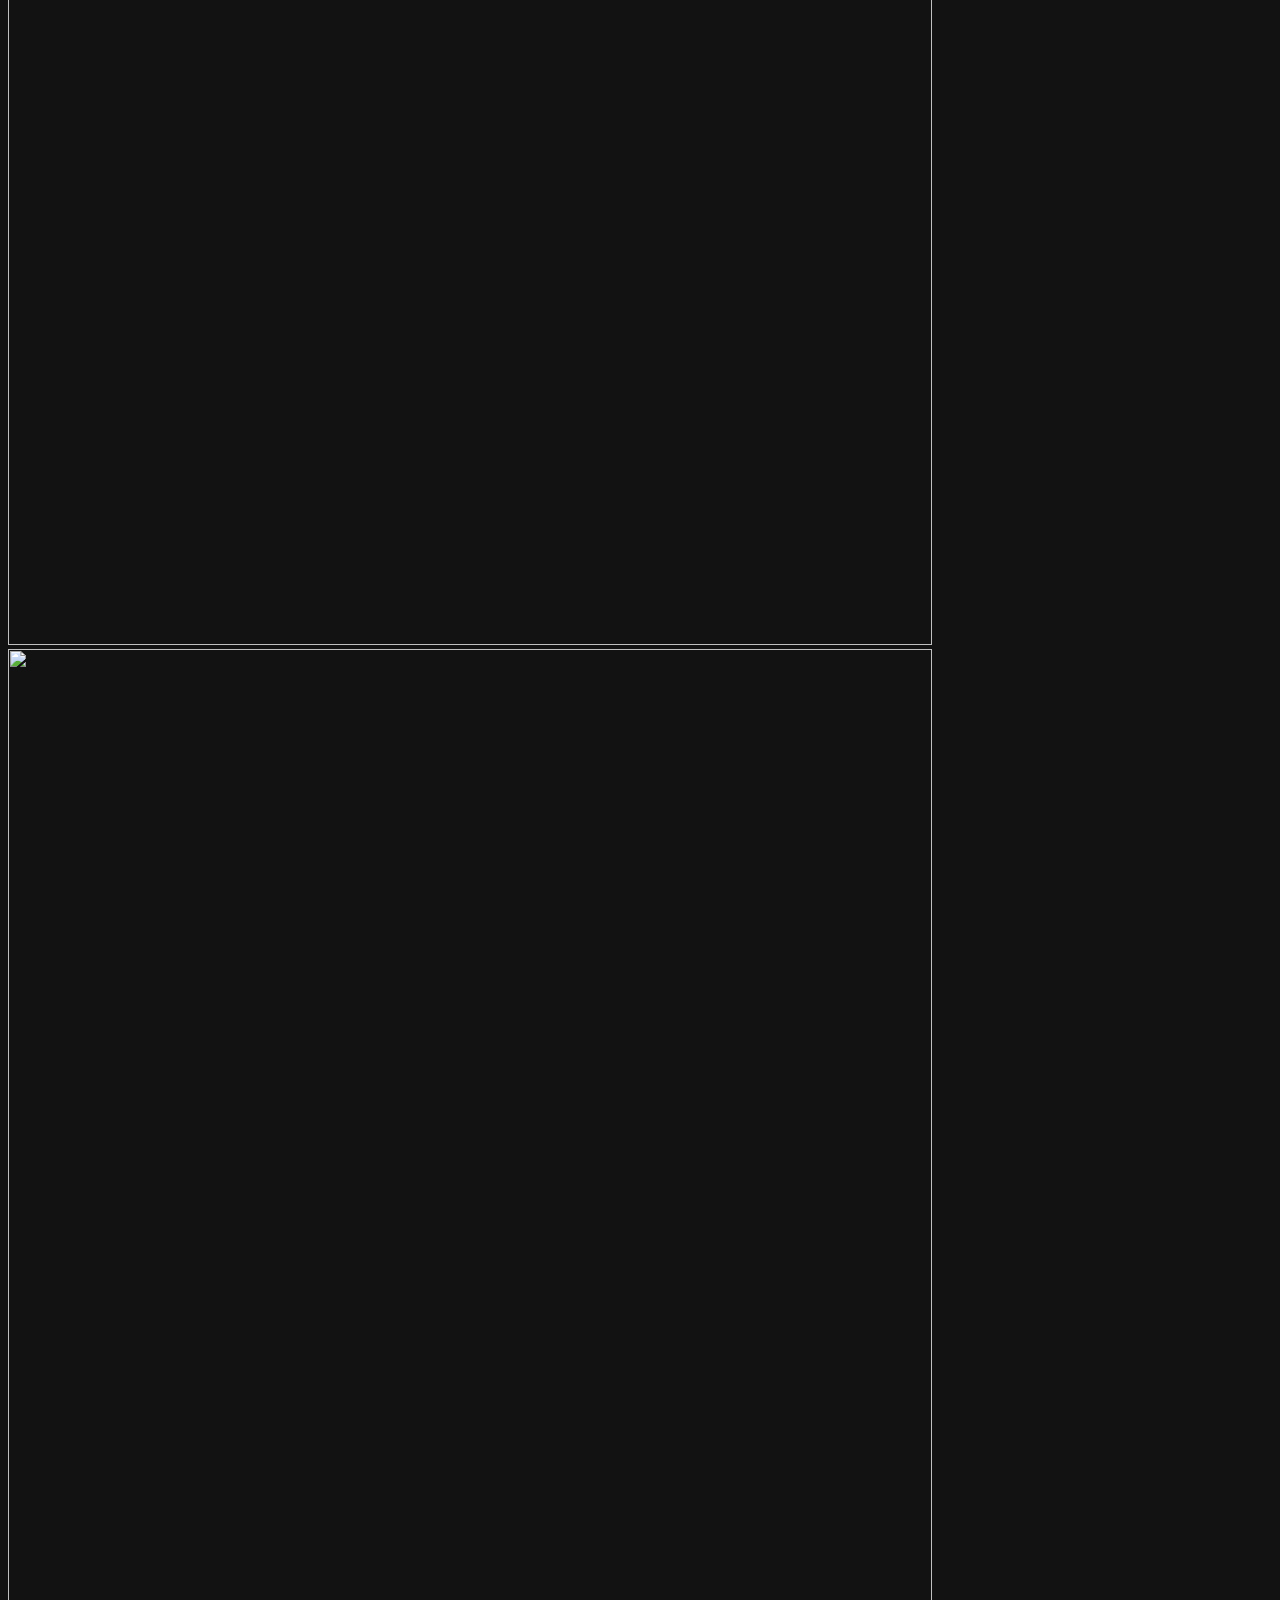
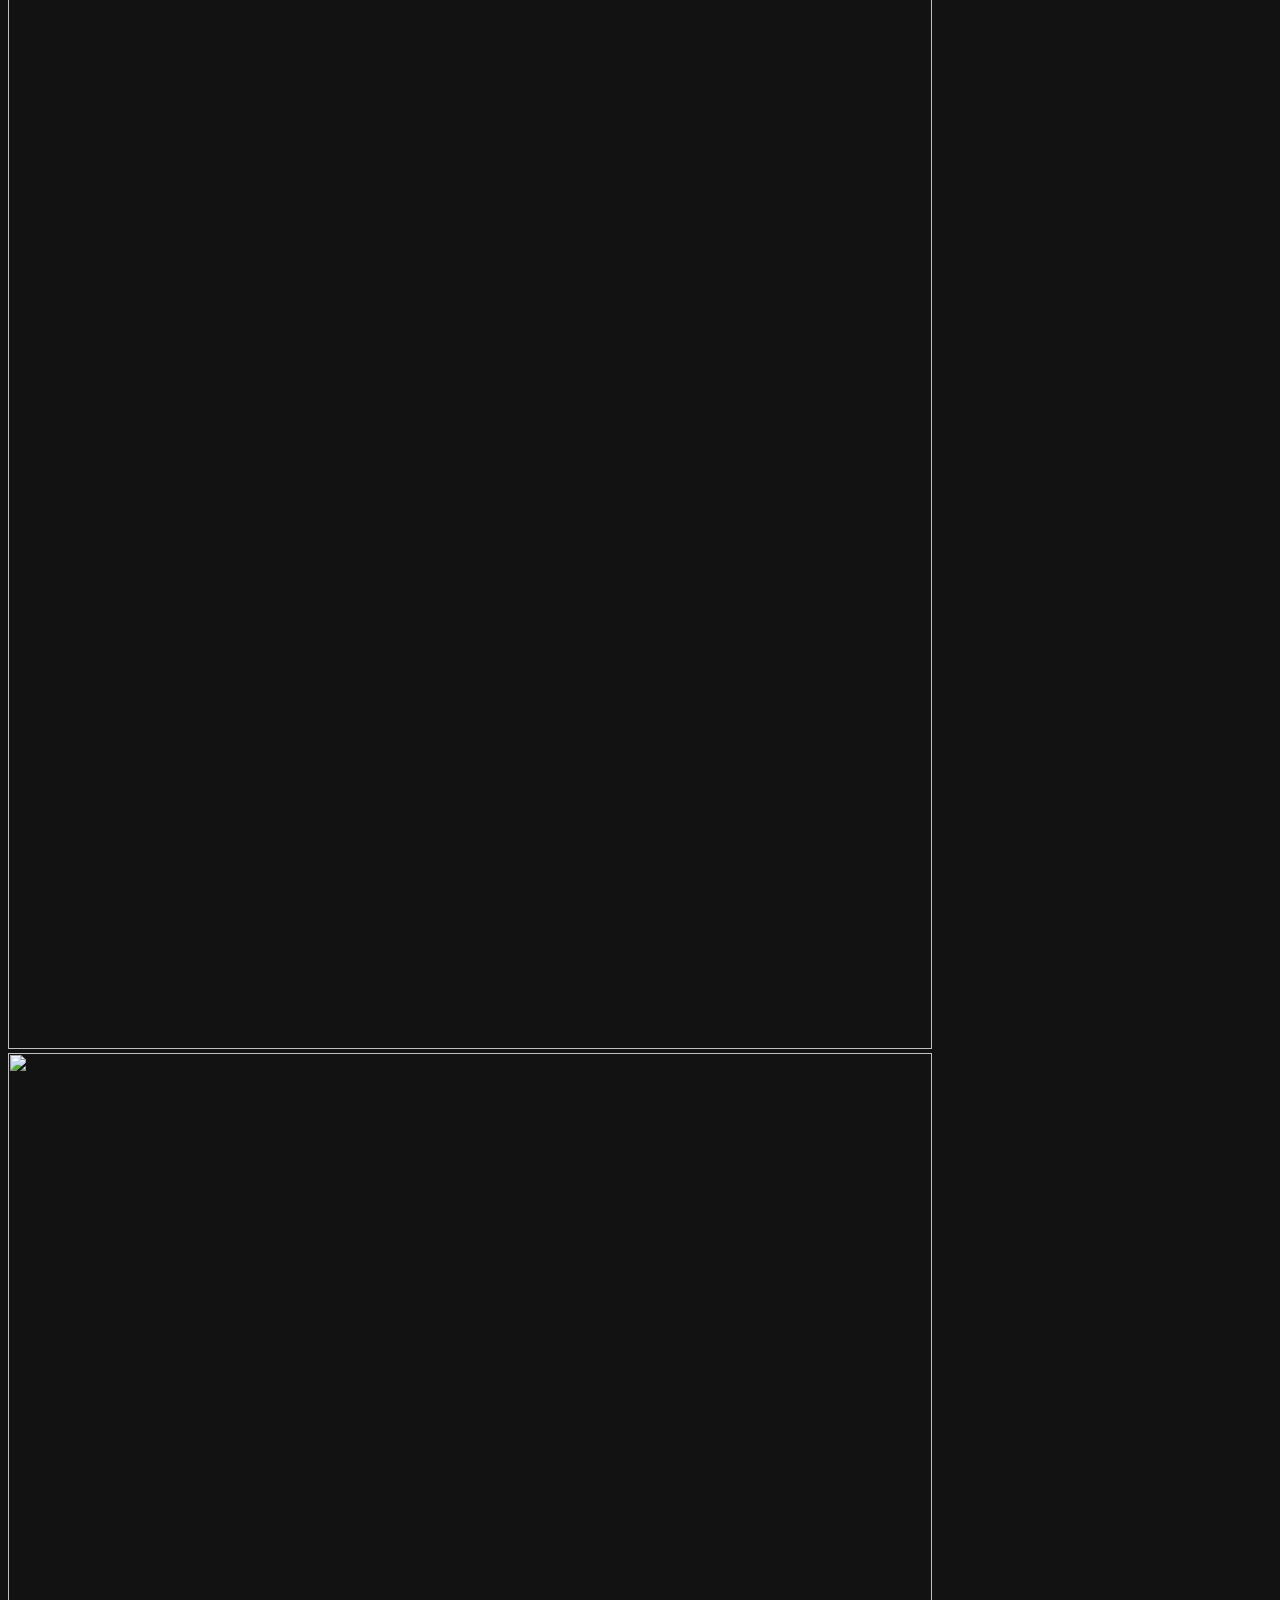
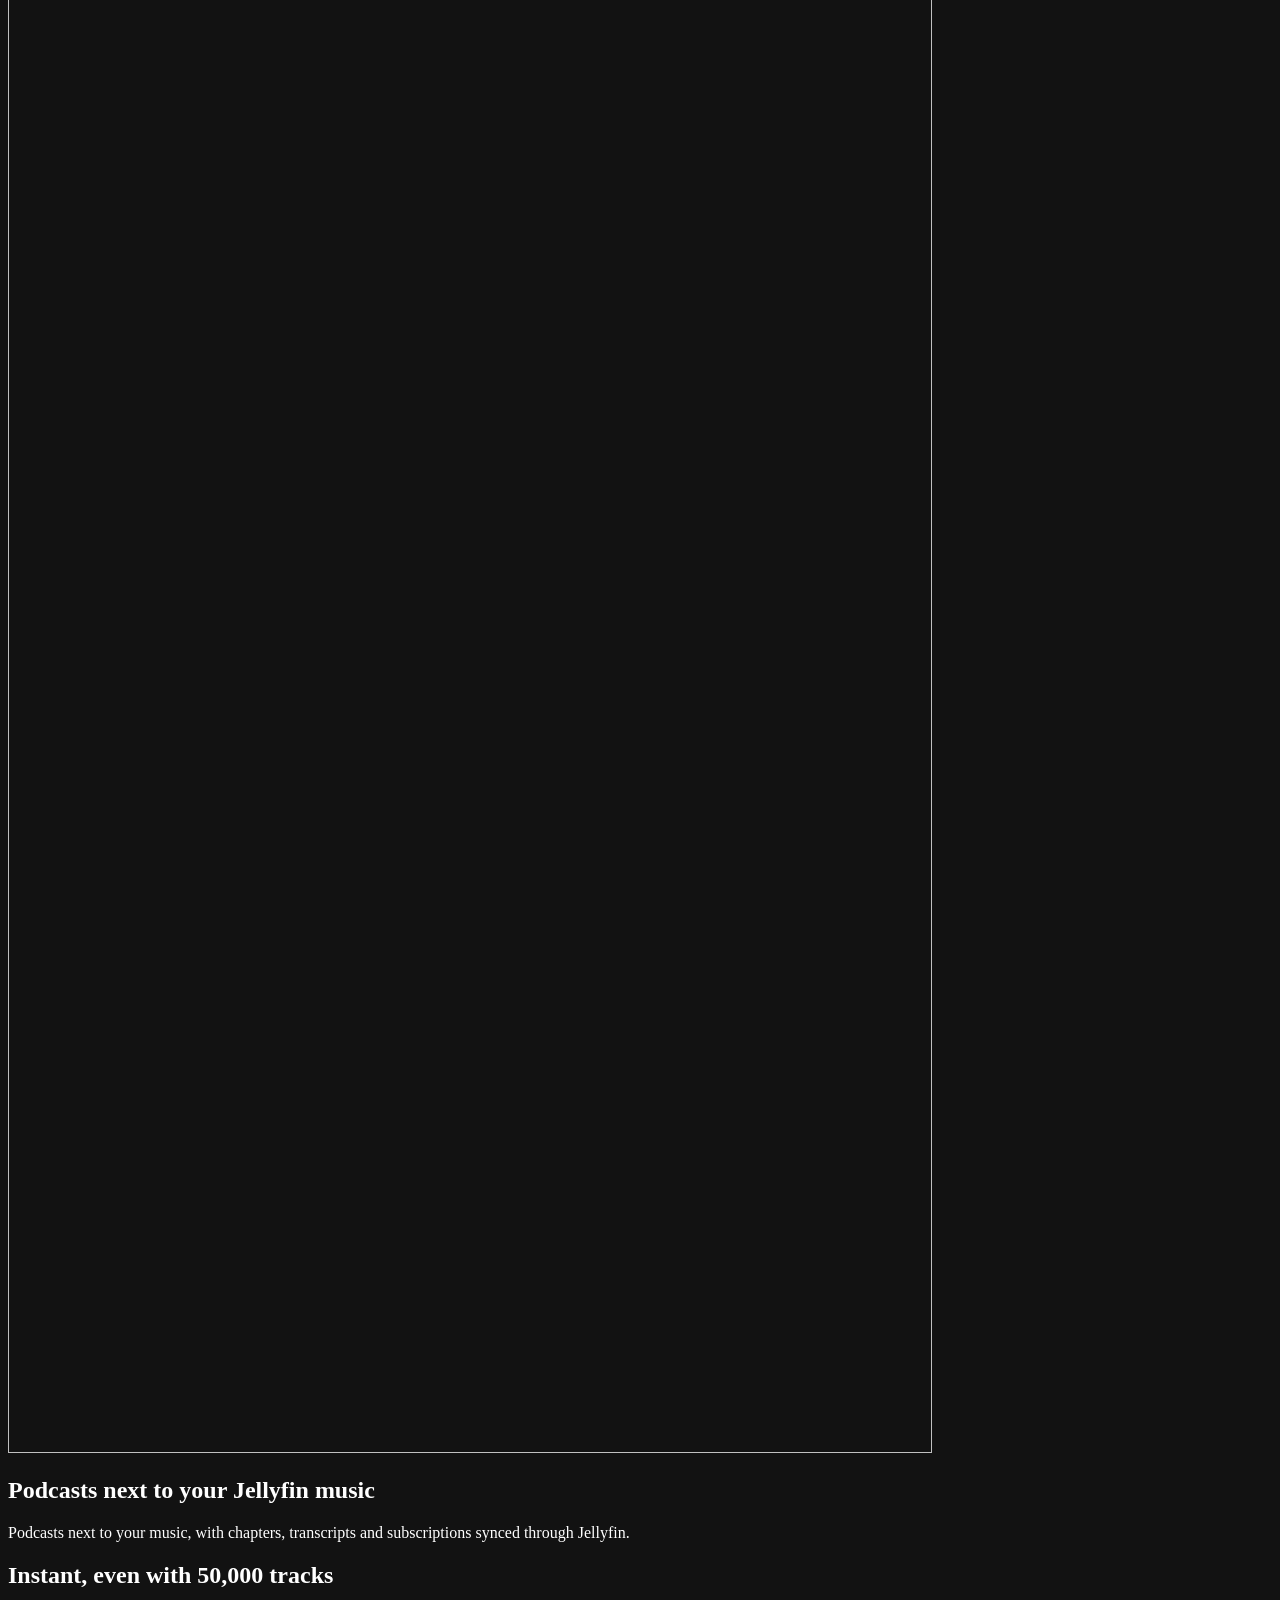
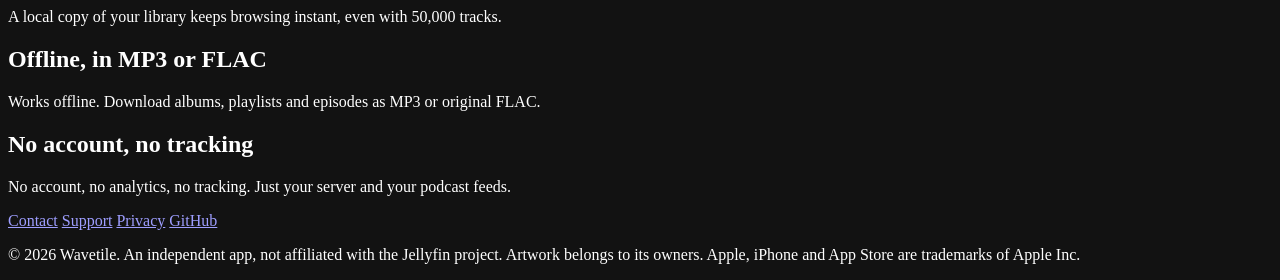
==== commit 60851a79: "Site: feature headings, new share image, breadcrumbs, lazy marquee copies; llms.txt CarPlay Co-Autho" ====
--- a/site/index.html
+++ b/site/index.html
@@ -14,10 +14,10 @@
 <meta property="og:url" content="https://wavetile.com/">
 <meta property="og:title" content="Wavetile: your Jellyfin music and your podcasts, in one app">
 <meta property="og:description" content="A Jellyfin music player for iPhone with a full podcast player built in. Gapless, offline, private.">
-<meta property="og:image" content="https://wavetile.com/og.jpg">
+<meta property="og:image" content="https://wavetile.com/og.jpg?v=2">
 <meta property="og:image:width" content="1200">
 <meta property="og:image:height" content="630">
-<meta property="og:image:alt" content="Wavetile screens: Home, Podcasts and Now Playing">
+<meta property="og:image:alt" content="Wavetile screens: launch screen, Home, album, Now Playing and Podcasts">
 <meta name="twitter:card" content="summary_large_image">
 
 <!-- Uncomment at launch: shows Safari's Smart App Banner on iPhone. -->
@@ -43,7 +43,7 @@
       "operatingSystem": "iOS 26.1 or later",
       "applicationCategory": "MusicApplication",
       "url": "https://wavetile.com/",
-      "image": "https://wavetile.com/og.jpg",
+      "image": "https://wavetile.com/og.jpg?v=2",
       "screenshot": [
         "https://wavetile.com/assets/screens/home.webp?v=2",
         "https://wavetile.com/assets/screens/music.webp?v=2",
@@ -100,13 +100,13 @@
       <span class="device"><img src="/assets/screens/downloads.webp?v=2" width="924" height="2000" alt="Downloads tab with downloaded albums and their sizes"></span>
       <span class="device"><img src="/assets/screens/splash.webp?v=2" width="924" height="2000" alt="The Wavetile launch screen: the cube over the word Wavetile over the wave"></span>
       <span class="marquee__copy" aria-hidden="true">
-      <span class="device"><img src="/assets/screens/home.webp?v=2" width="924" height="2000" alt=""></span>
-      <span class="device"><img src="/assets/screens/music.webp?v=2" width="924" height="2000" alt=""></span>
-      <span class="device"><img src="/assets/screens/album.webp?v=2" width="924" height="2000" alt=""></span>
-      <span class="device"><img src="/assets/screens/nowplaying.webp?v=2" width="924" height="2000" alt=""></span>
-      <span class="device"><img src="/assets/screens/podcasts.webp?v=2" width="924" height="2000" alt=""></span>
-      <span class="device"><img src="/assets/screens/downloads.webp?v=2" width="924" height="2000" alt=""></span>
-      <span class="device"><img src="/assets/screens/splash.webp?v=2" width="924" height="2000" alt=""></span>
+      <span class="device"><img src="/assets/screens/home.webp?v=2" width="924" height="2000" alt="" loading="lazy" decoding="async"></span>
+      <span class="device"><img src="/assets/screens/music.webp?v=2" width="924" height="2000" alt="" loading="lazy" decoding="async"></span>
+      <span class="device"><img src="/assets/screens/album.webp?v=2" width="924" height="2000" alt="" loading="lazy" decoding="async"></span>
+      <span class="device"><img src="/assets/screens/nowplaying.webp?v=2" width="924" height="2000" alt="" loading="lazy" decoding="async"></span>
+      <span class="device"><img src="/assets/screens/podcasts.webp?v=2" width="924" height="2000" alt="" loading="lazy" decoding="async"></span>
+      <span class="device"><img src="/assets/screens/downloads.webp?v=2" width="924" height="2000" alt="" loading="lazy" decoding="async"></span>
+      <span class="device"><img src="/assets/screens/splash.webp?v=2" width="924" height="2000" alt="" loading="lazy" decoding="async"></span>
       </span>
     </div>
   </section>
@@ -114,18 +114,22 @@
   <section class="features panel" aria-label="Features">
     <div class="feature reveal">
       <span class="icon" data-icon="microphone" aria-hidden="true"></span>
+      <h2>Podcasts next to your Jellyfin music</h2>
       <p>Podcasts next to your music, with chapters, transcripts and subscriptions synced through Jellyfin.</p>
     </div>
     <div class="feature reveal">
       <span class="icon" data-icon="gauge" aria-hidden="true"></span>
+      <h2>Instant, even with 50,000 tracks</h2>
       <p>A local copy of your library keeps browsing instant, even with 50,000 tracks.</p>
     </div>
     <div class="feature reveal">
       <span class="icon" data-icon="cloud-slash" aria-hidden="true"></span>
+      <h2>Offline, in MP3 or FLAC</h2>
       <p>Works offline. Download albums, playlists and episodes as MP3 or original FLAC.</p>
     </div>
     <div class="feature reveal">
       <span class="icon" data-icon="lock" aria-hidden="true"></span>
+      <h2>No account, no tracking</h2>
       <p>No account, no analytics, no tracking. Just your server and your podcast feeds.</p>
     </div>
   </section>
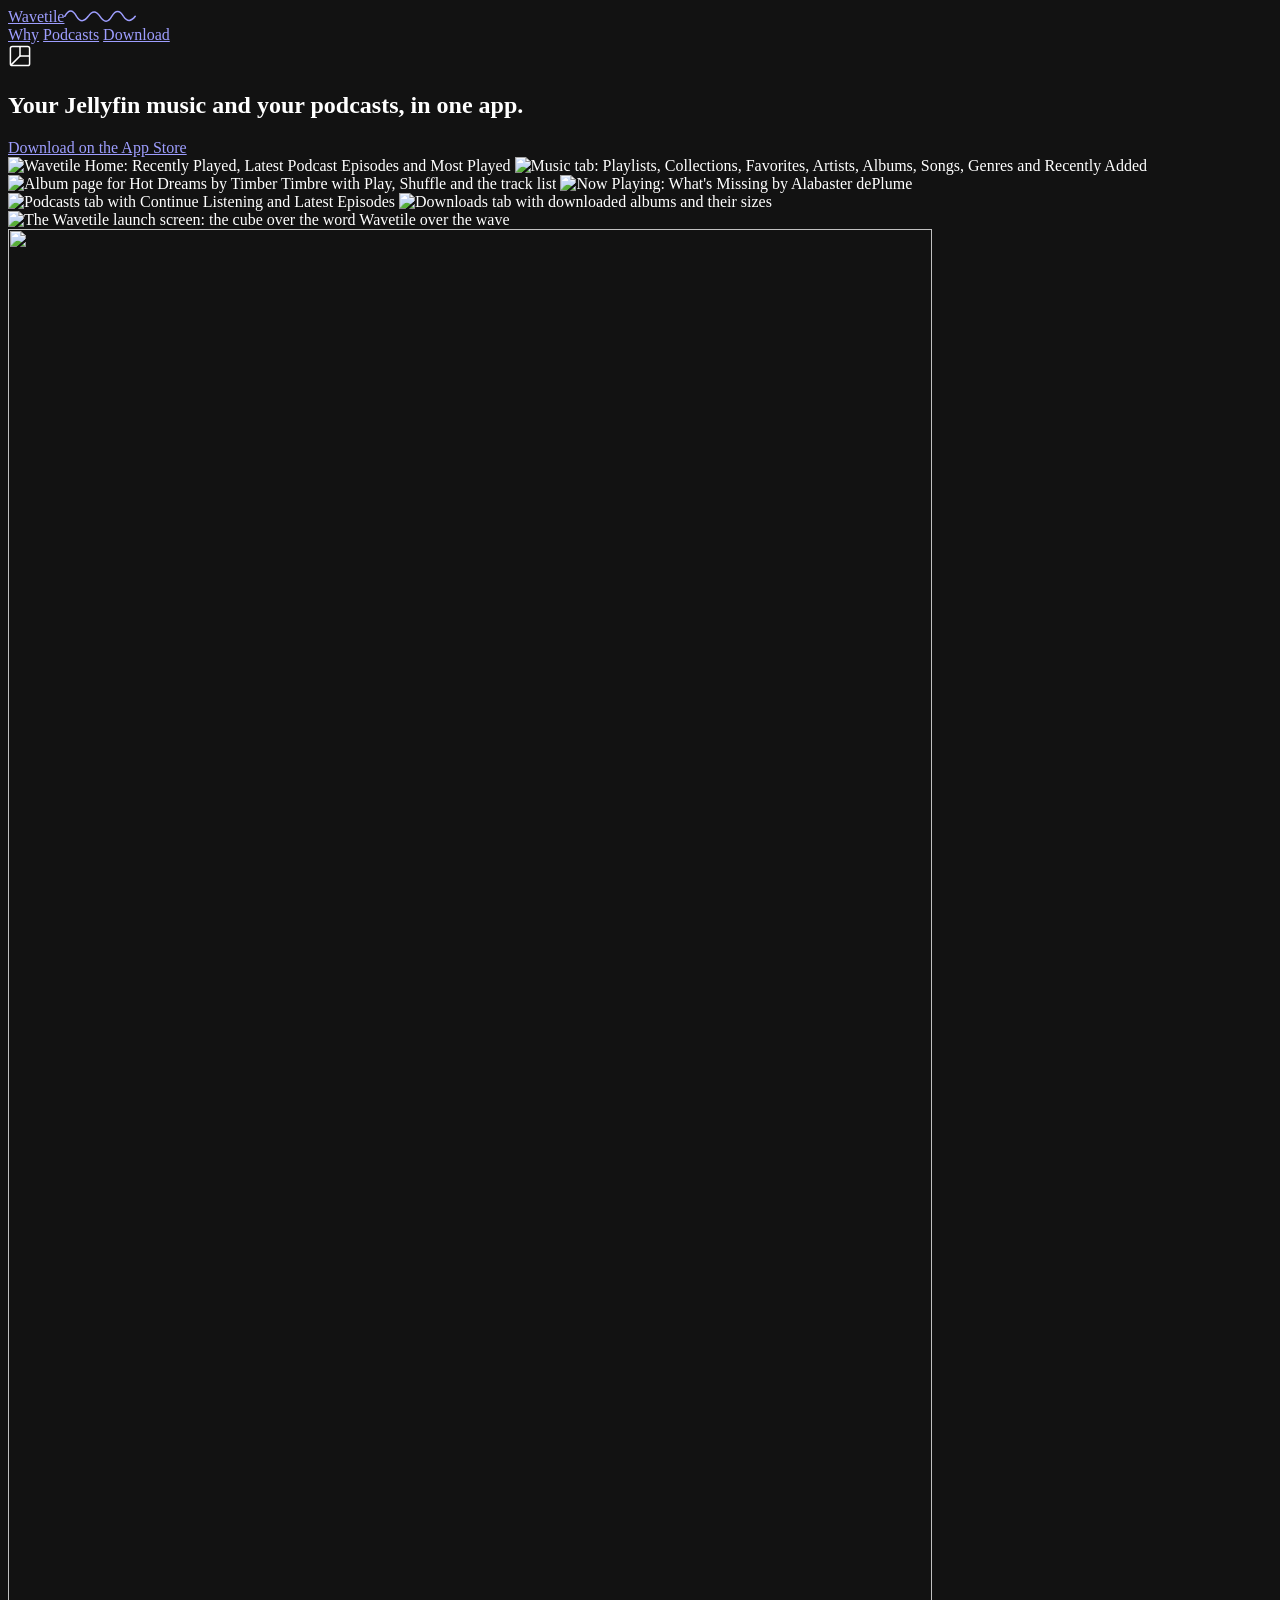
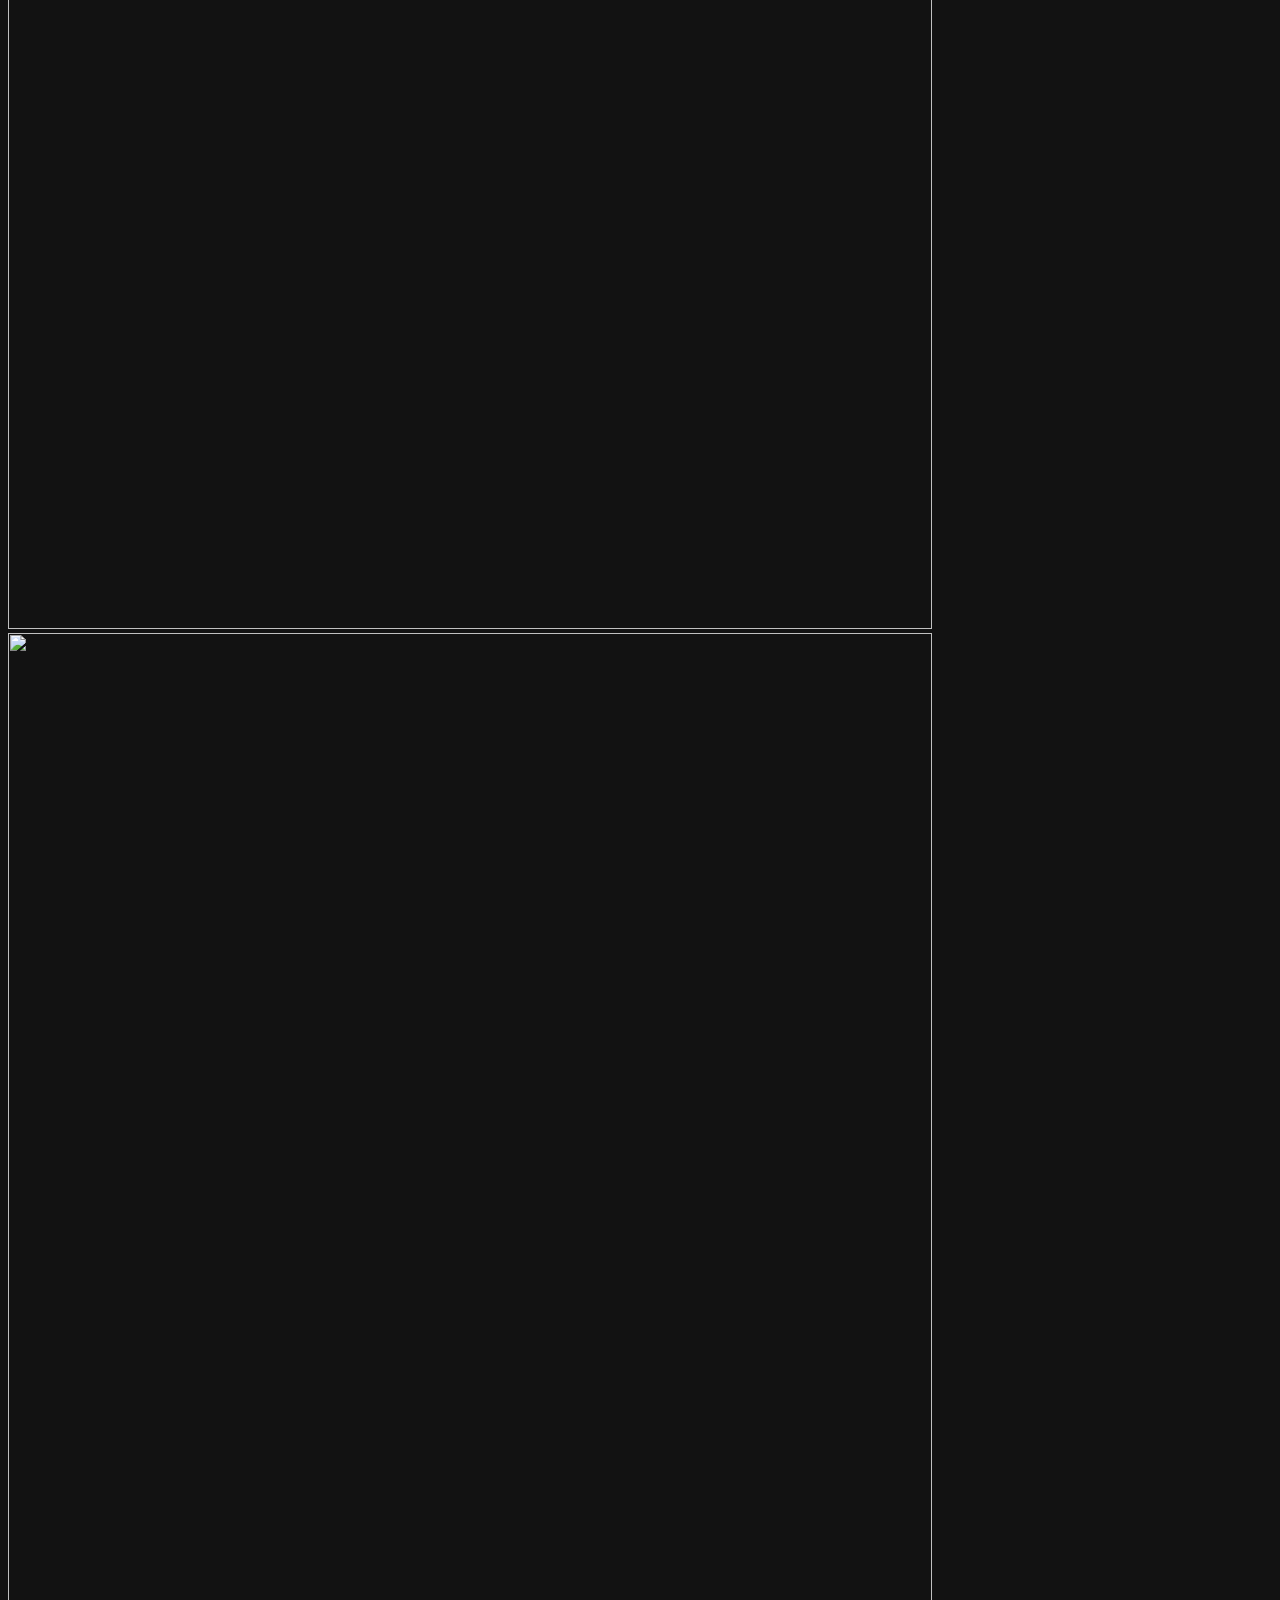
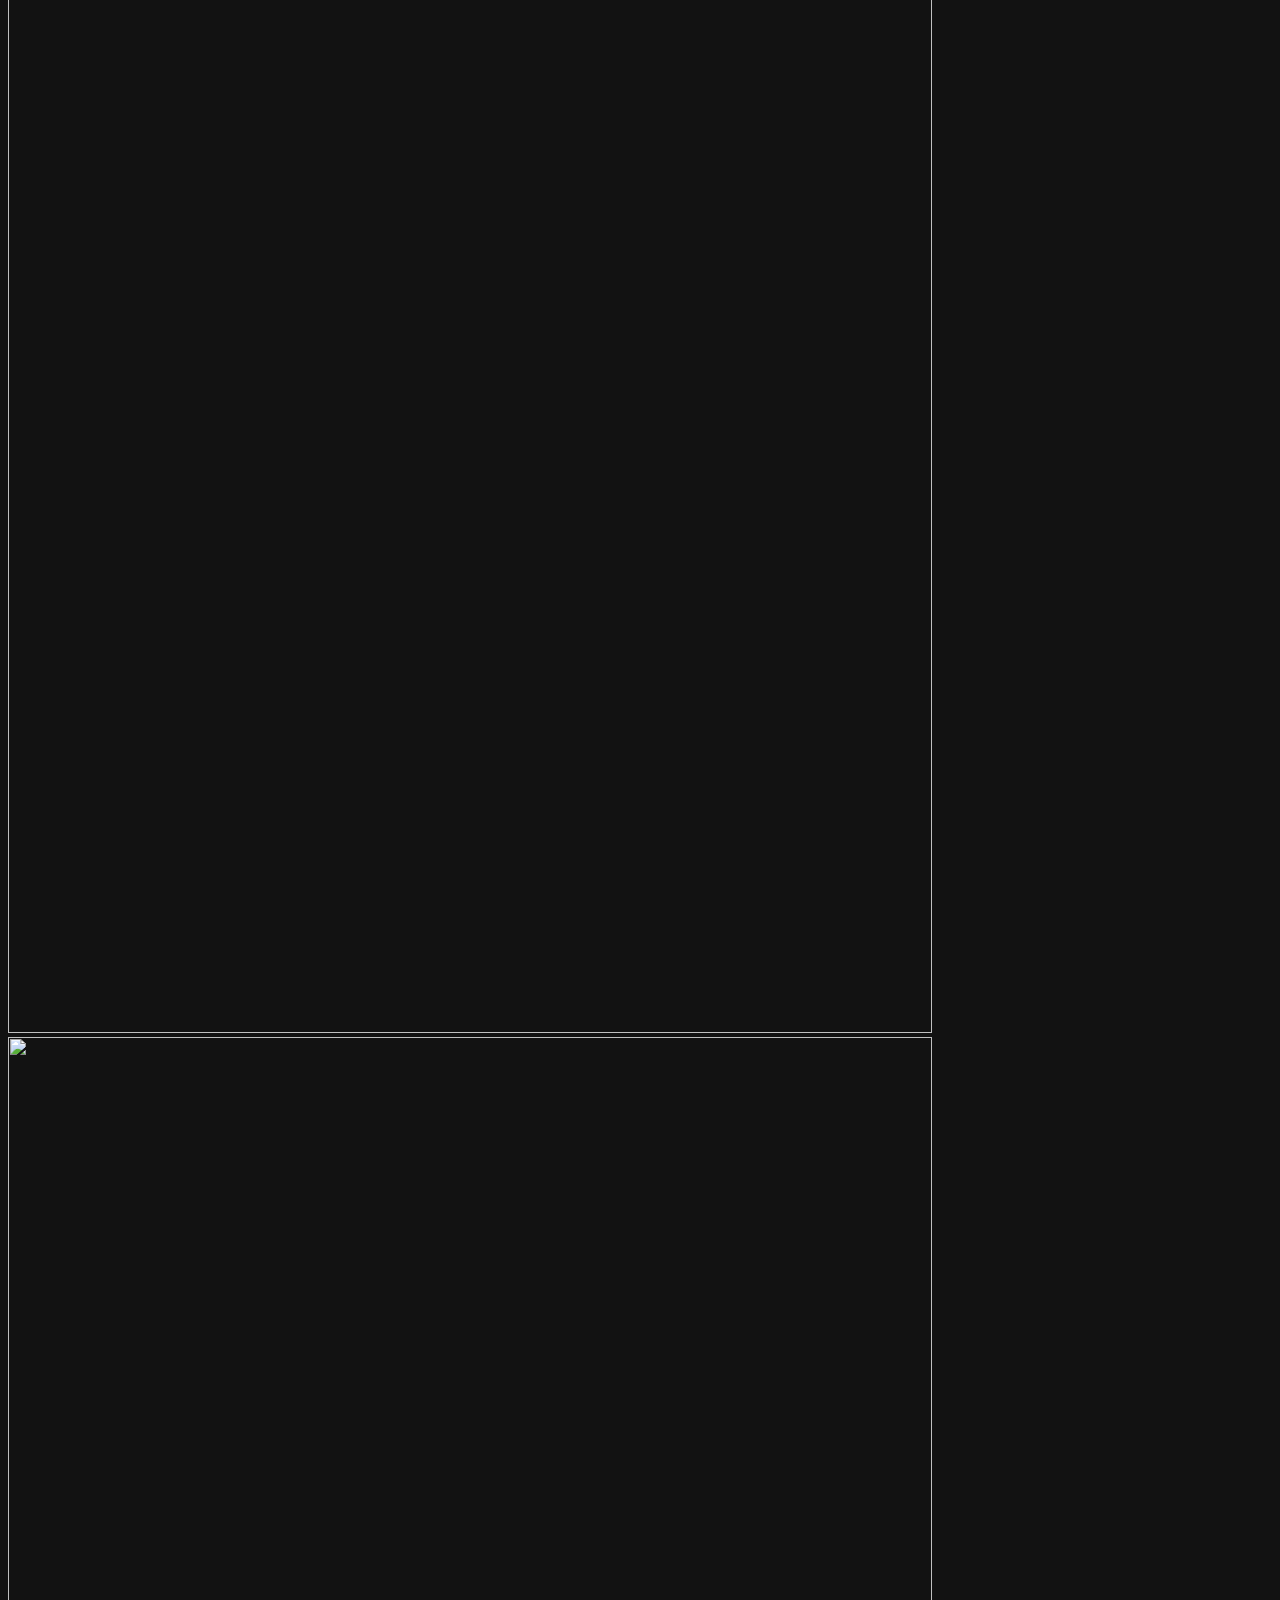
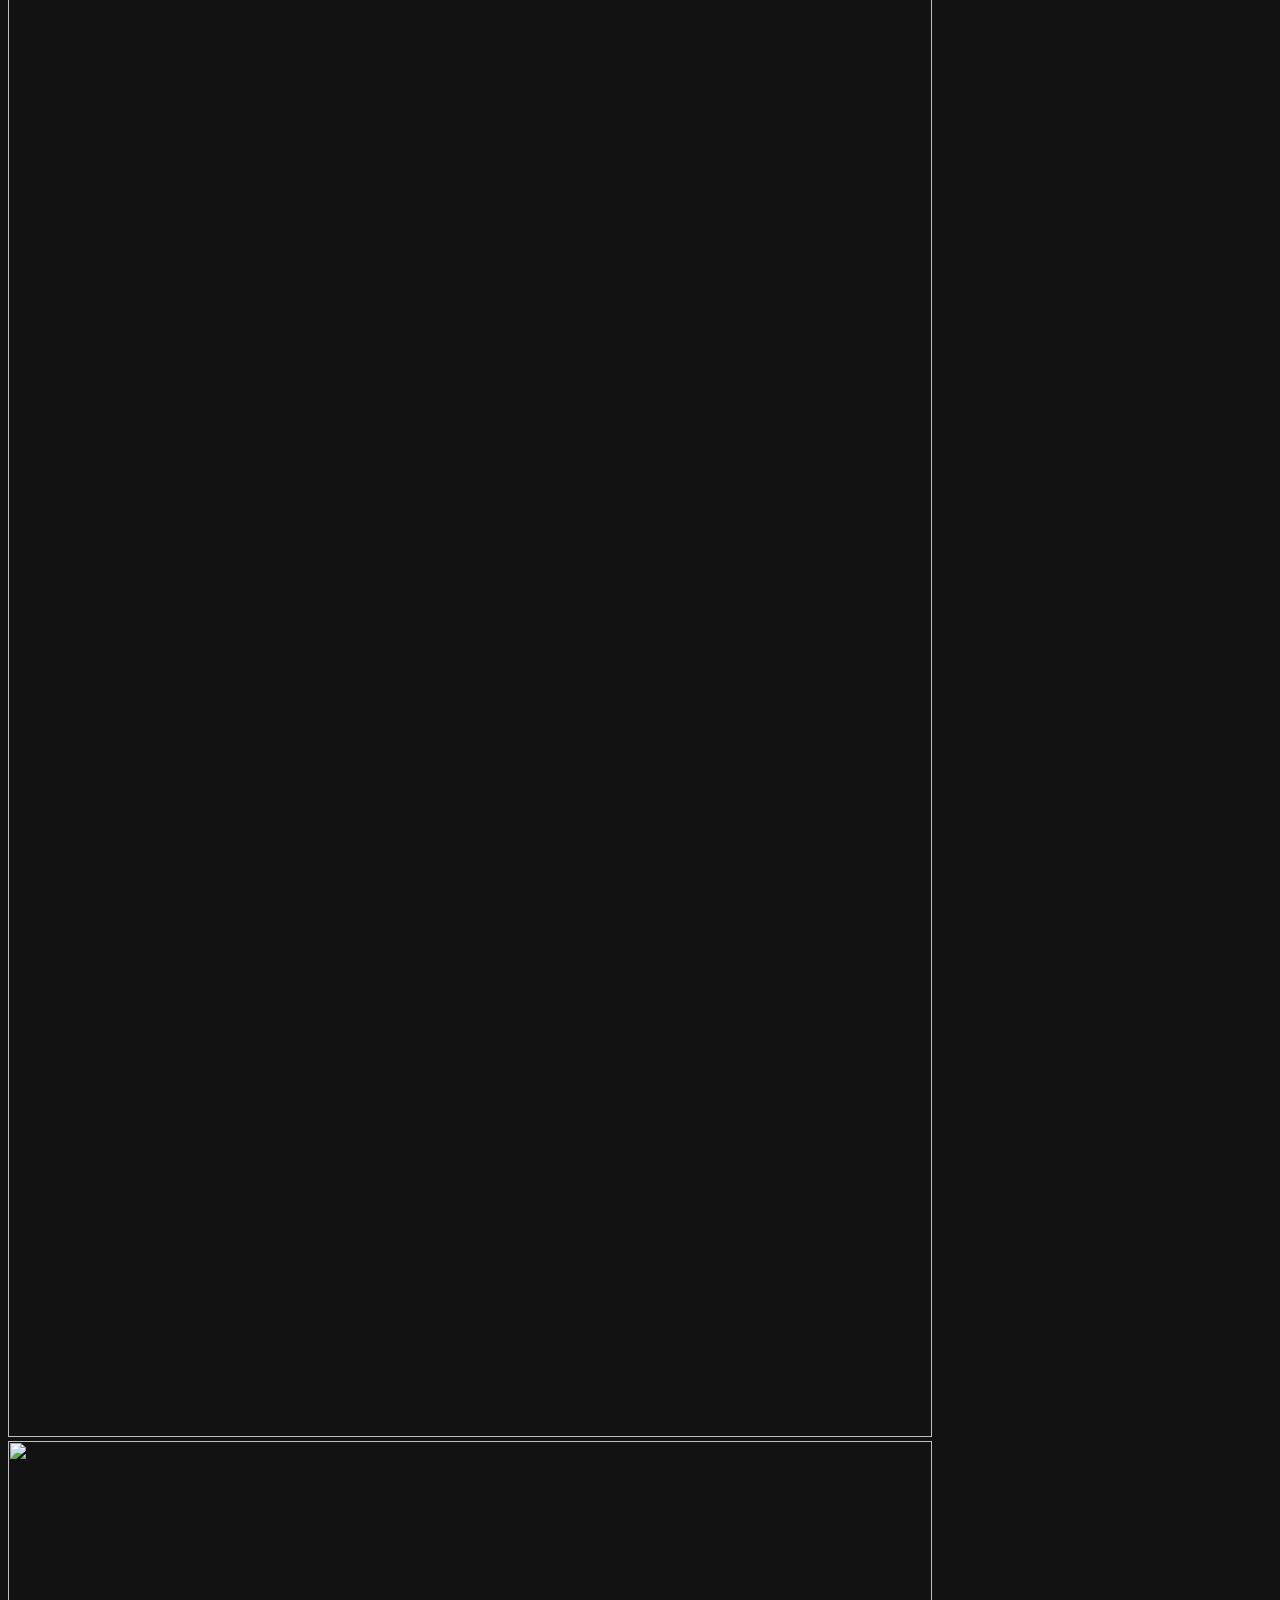
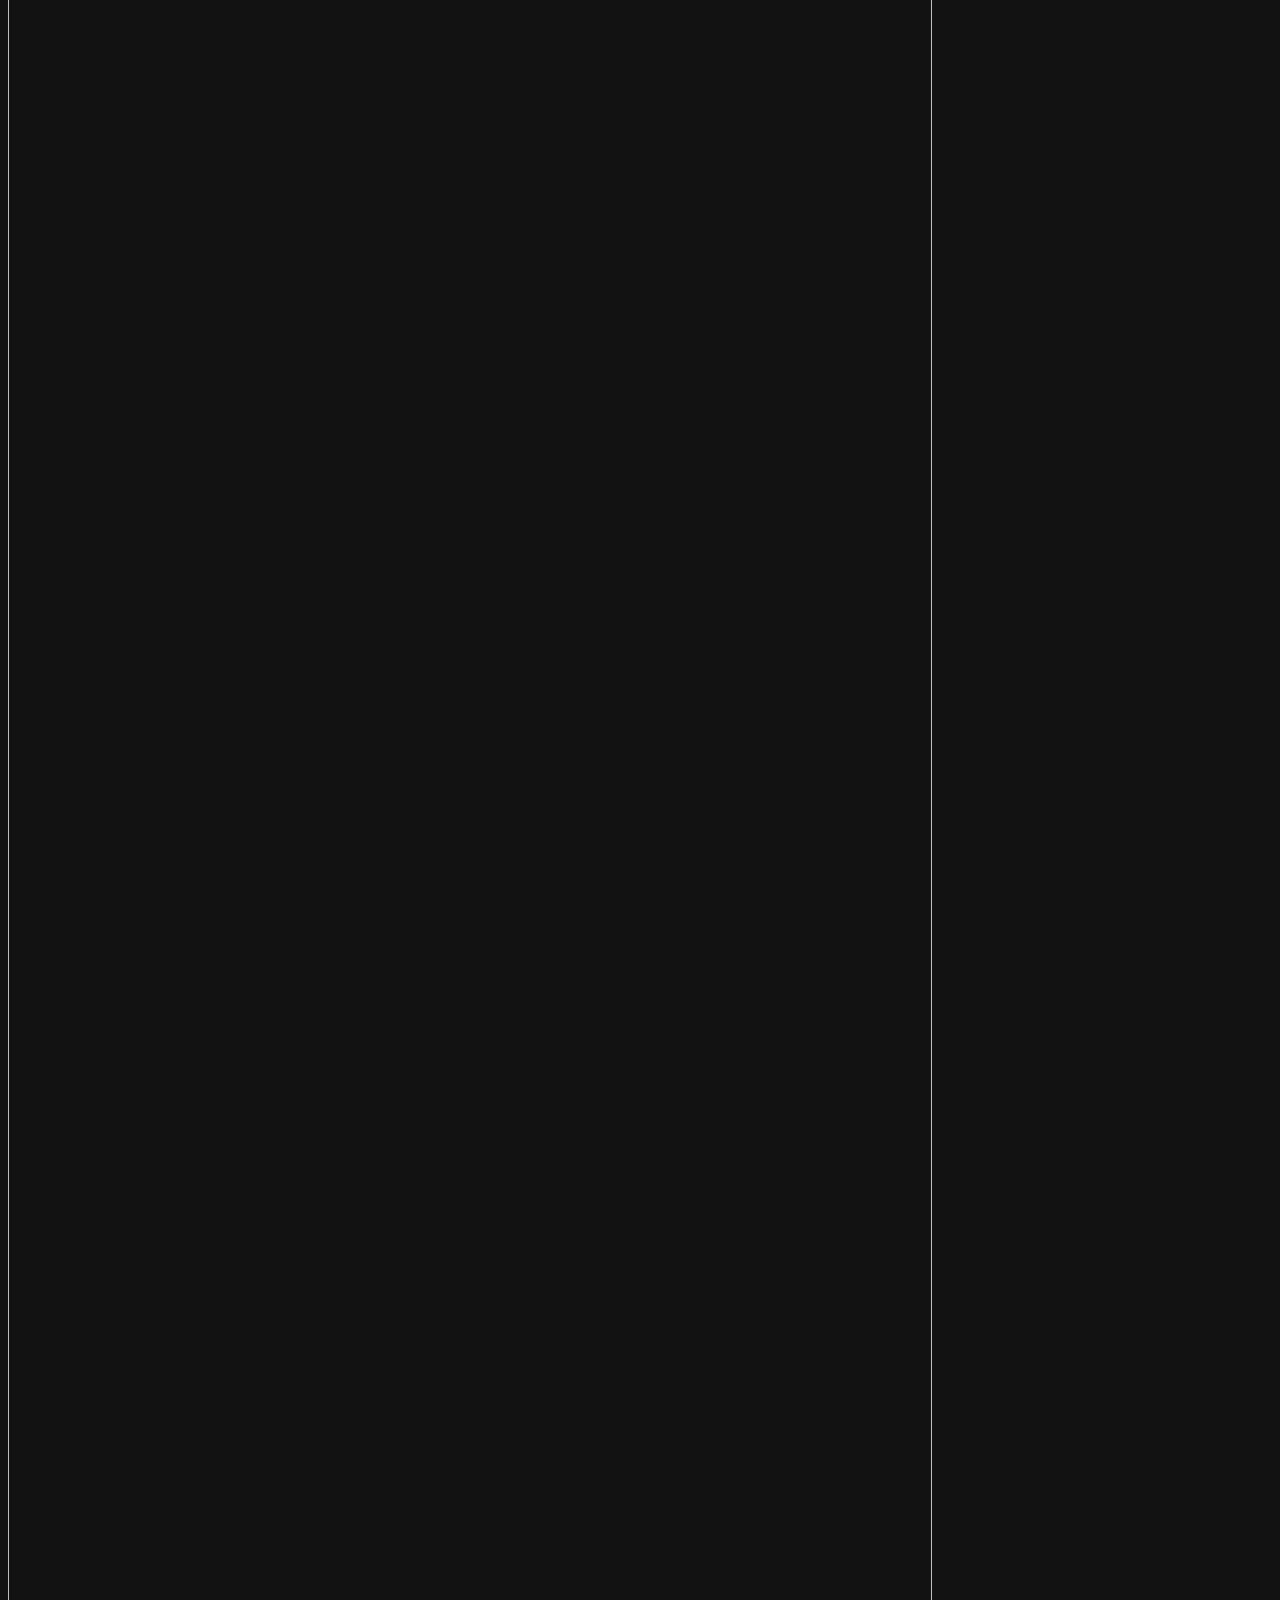
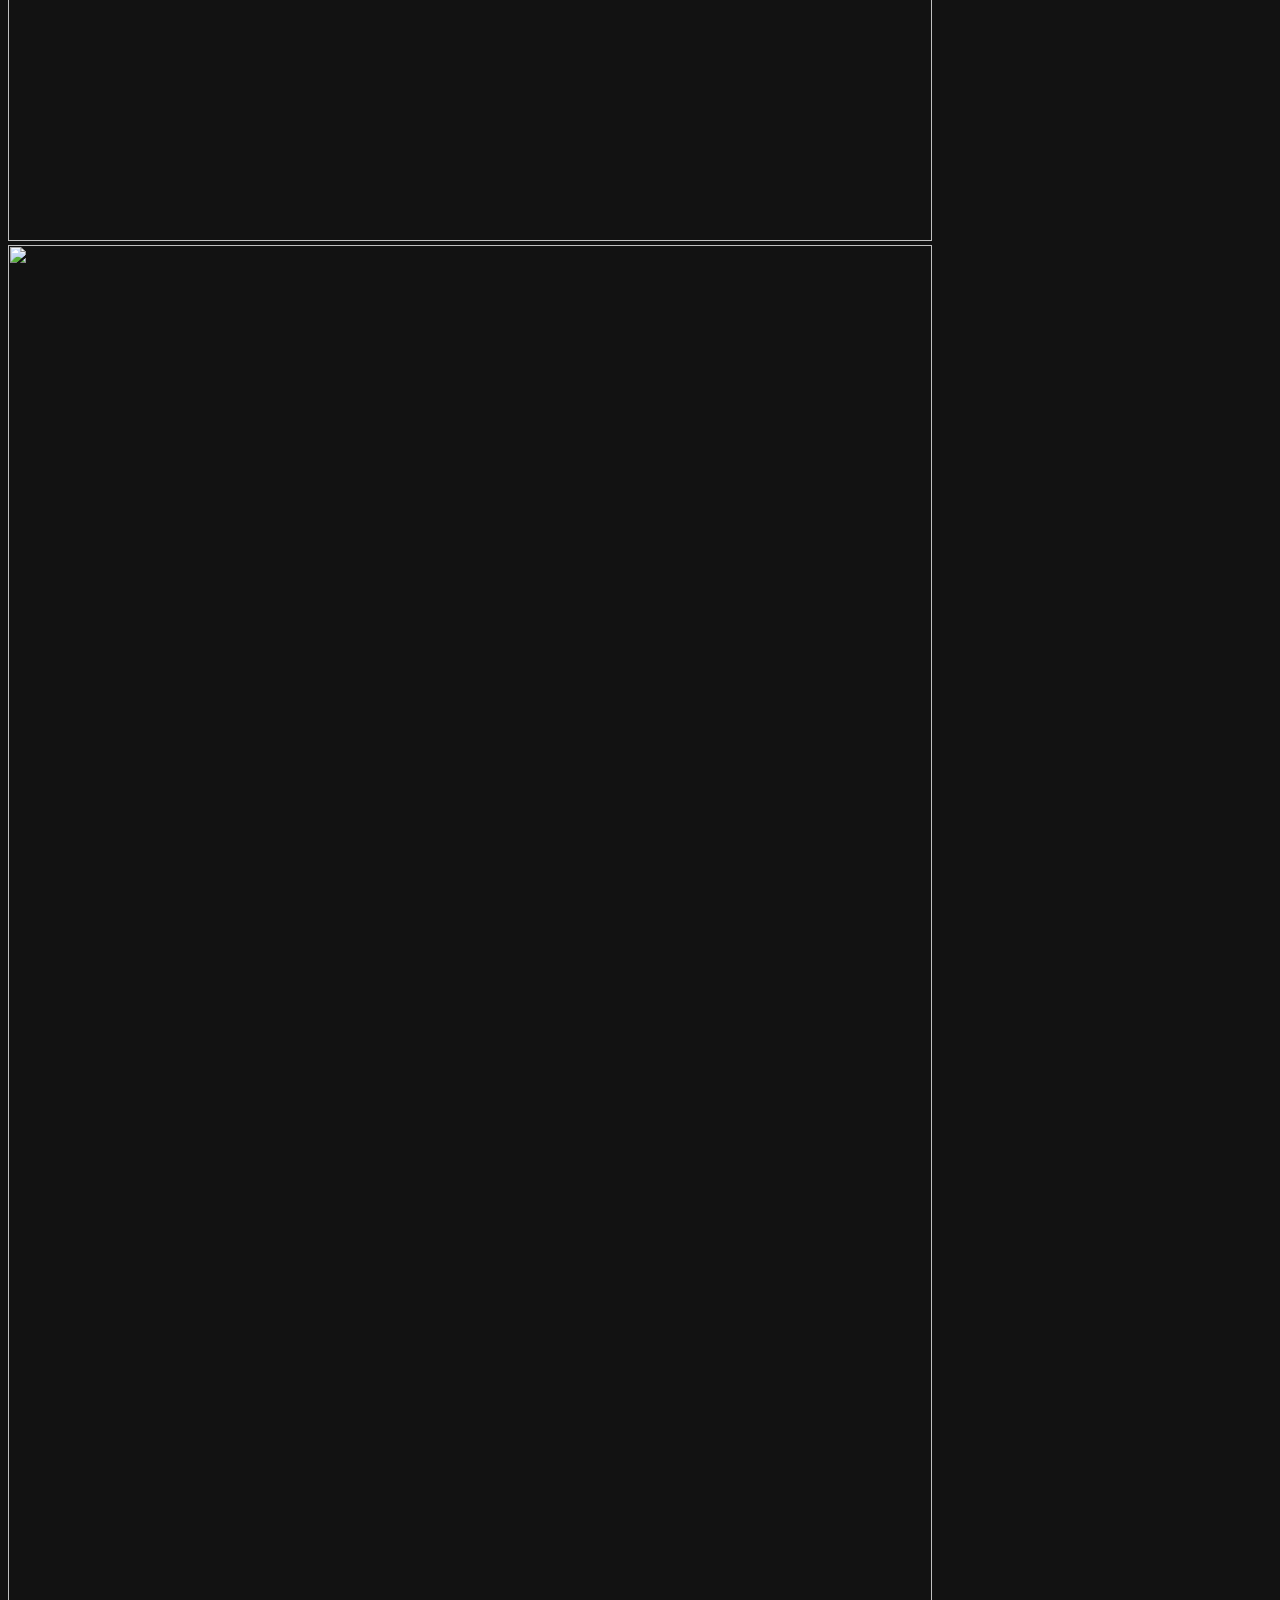
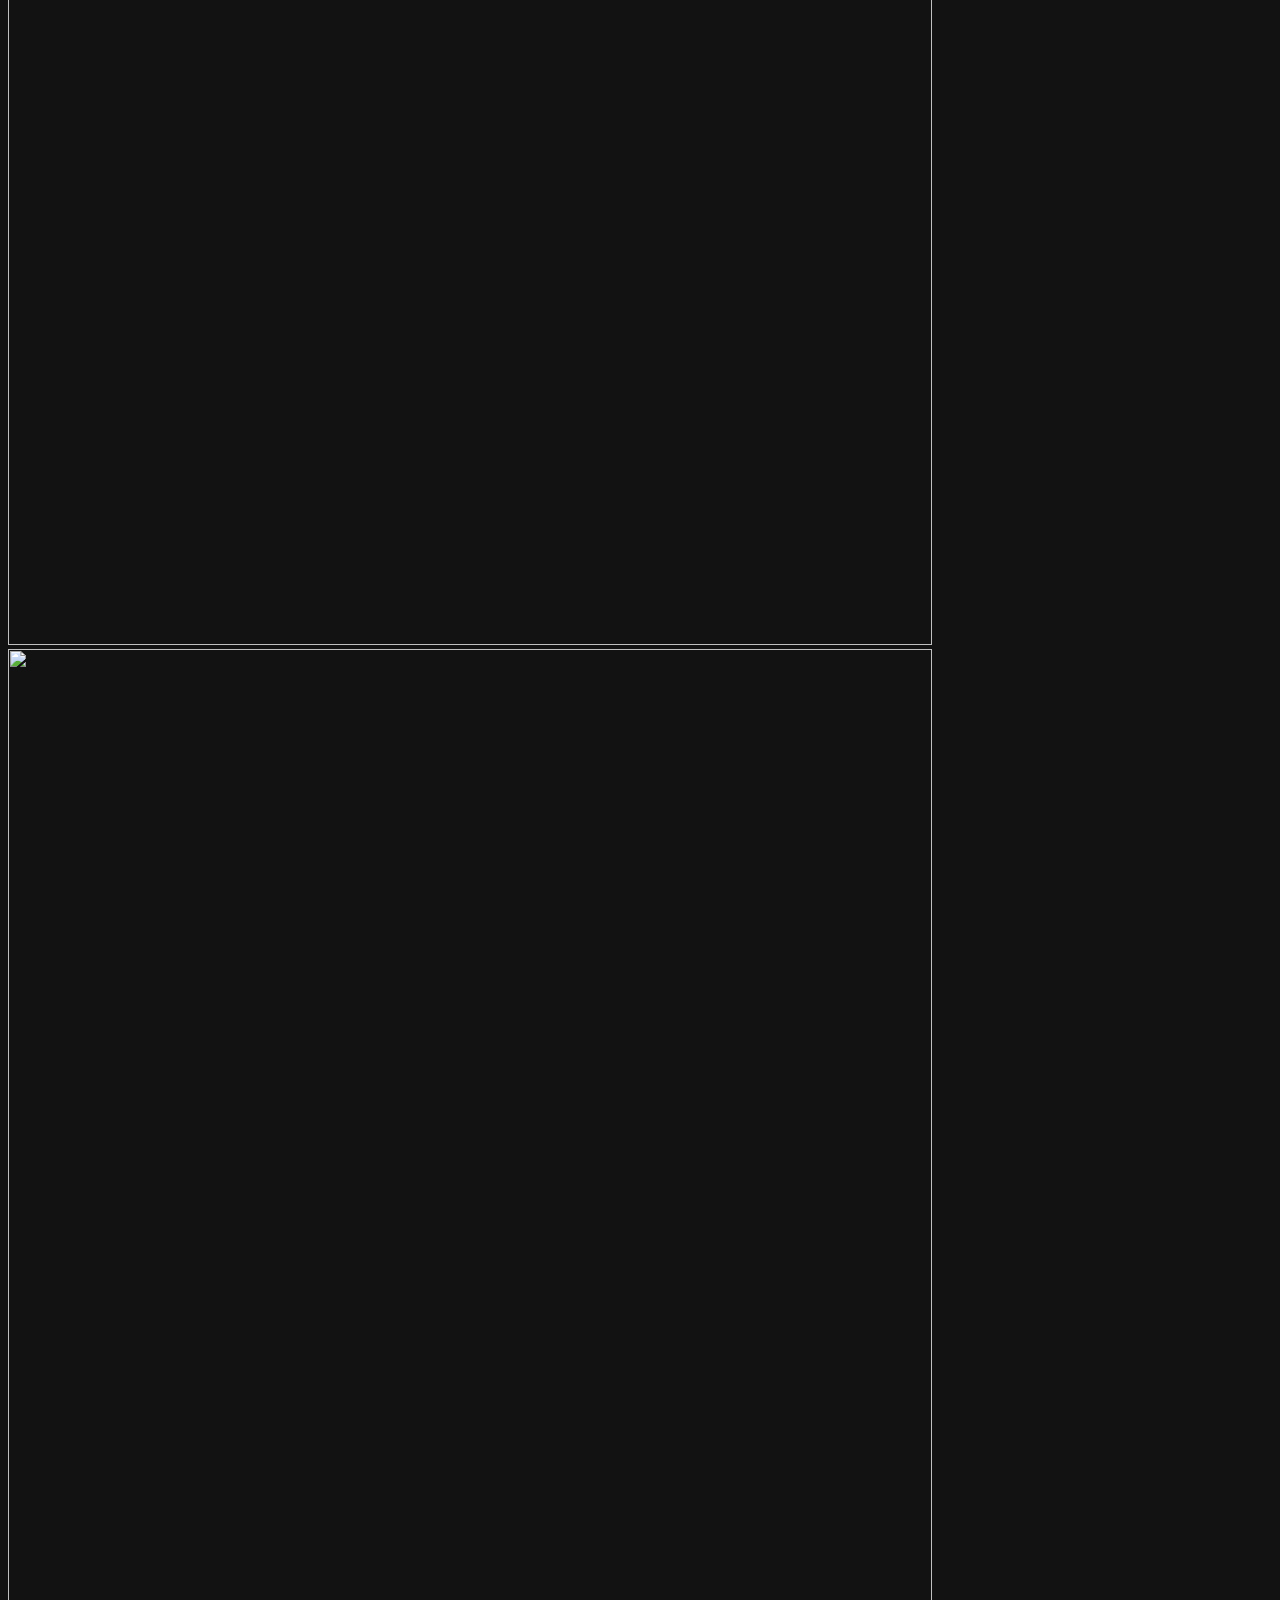
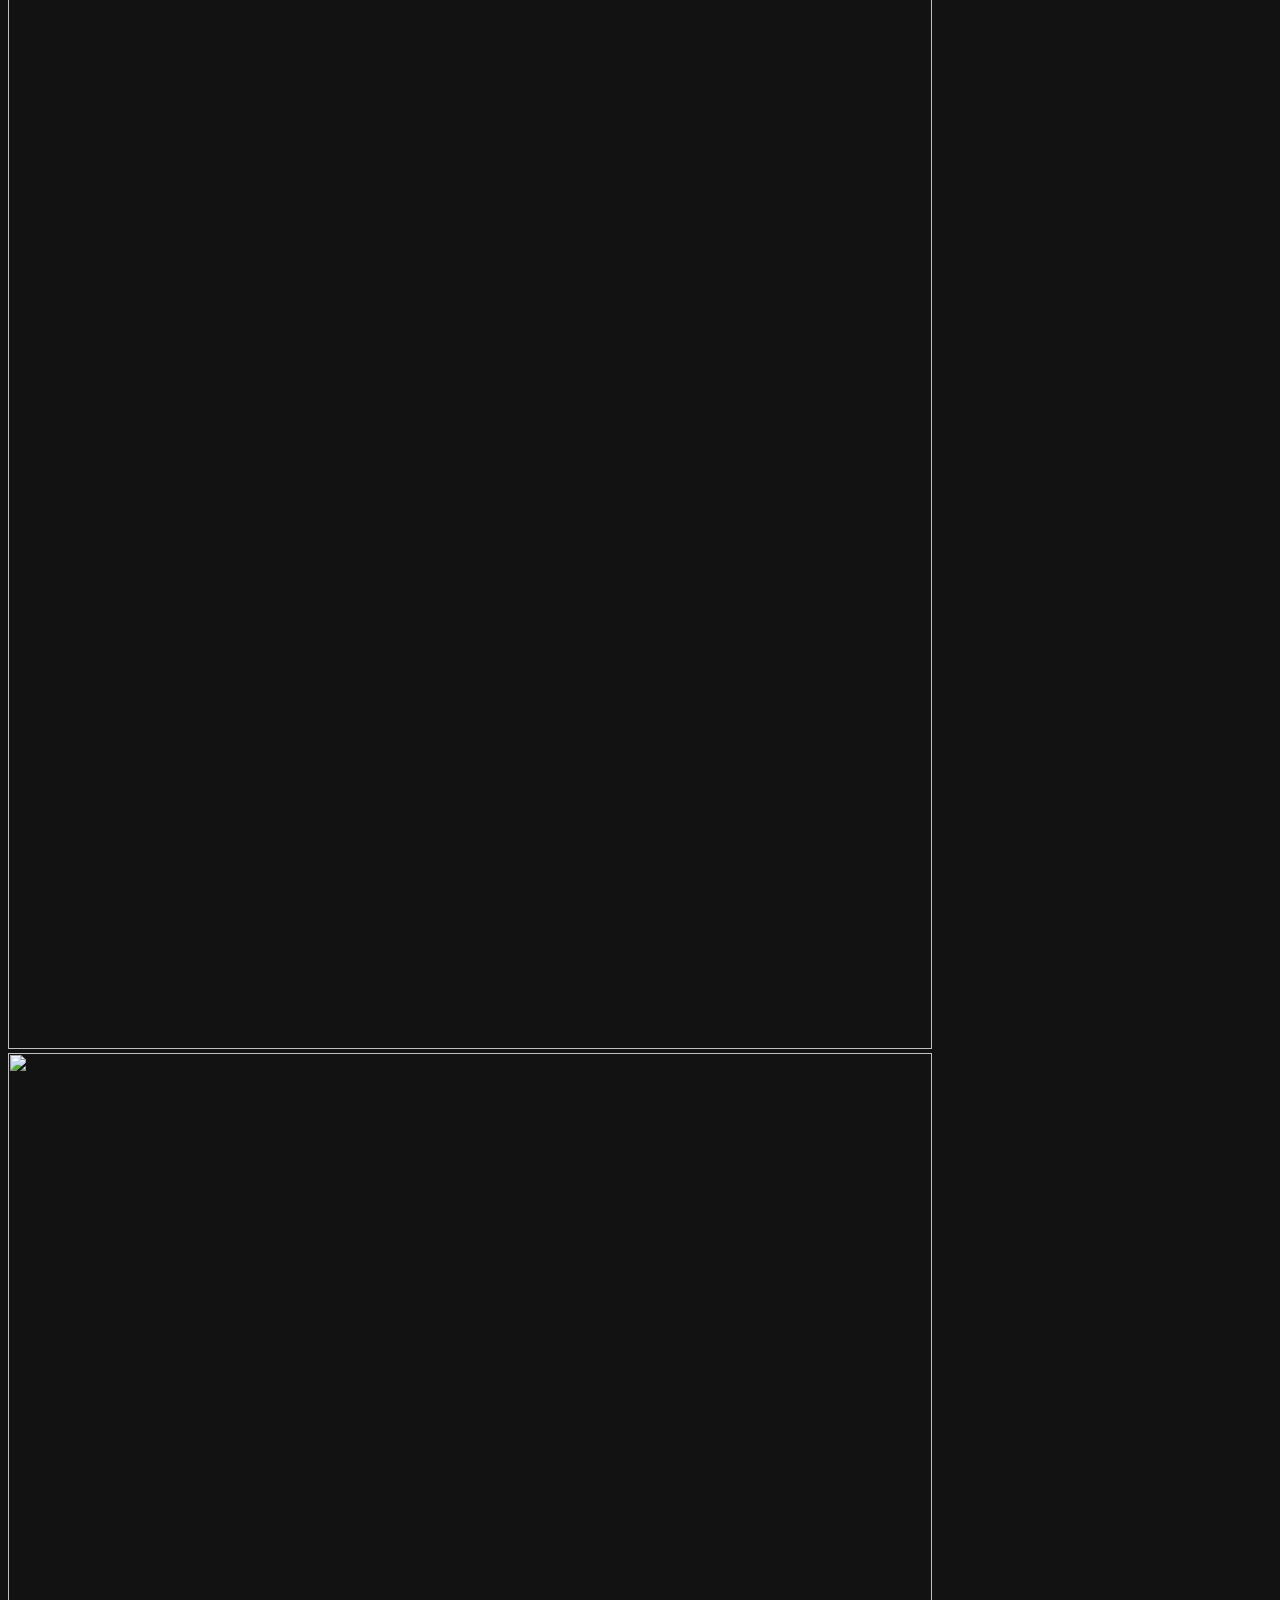
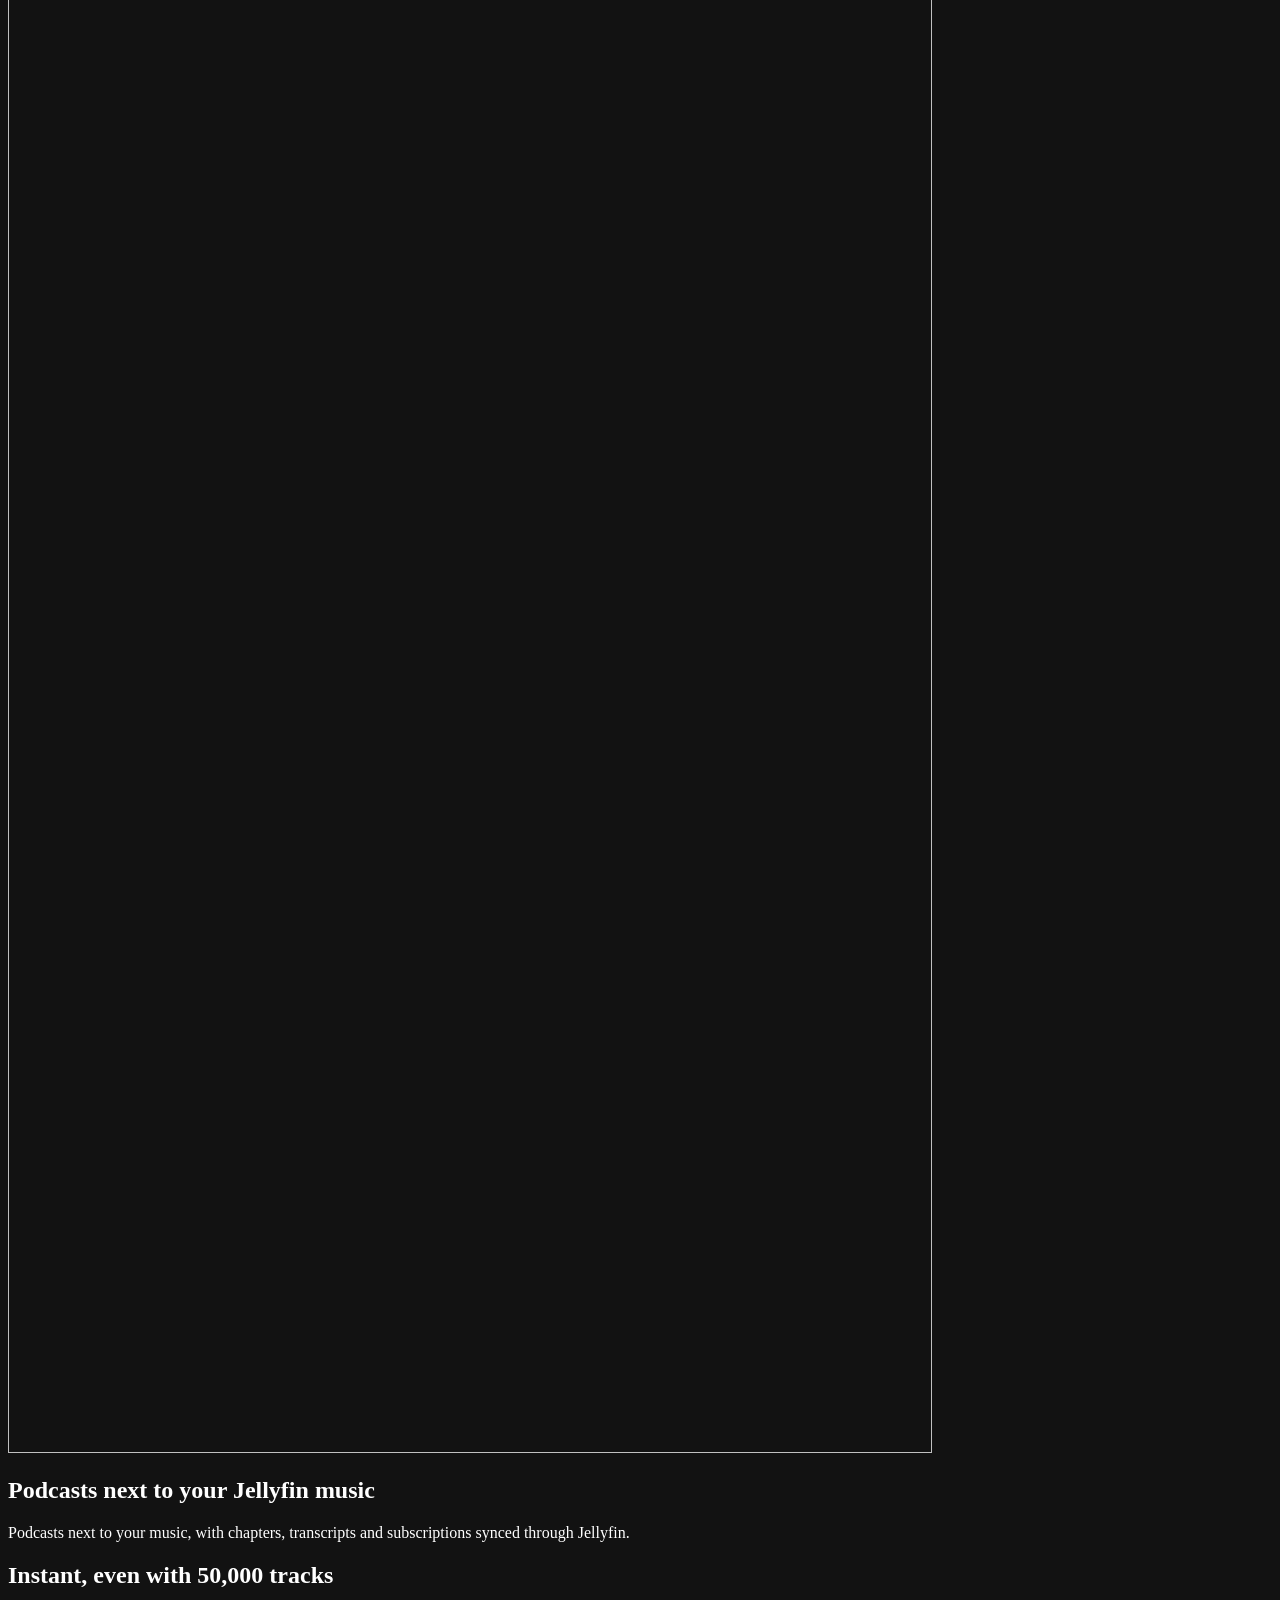
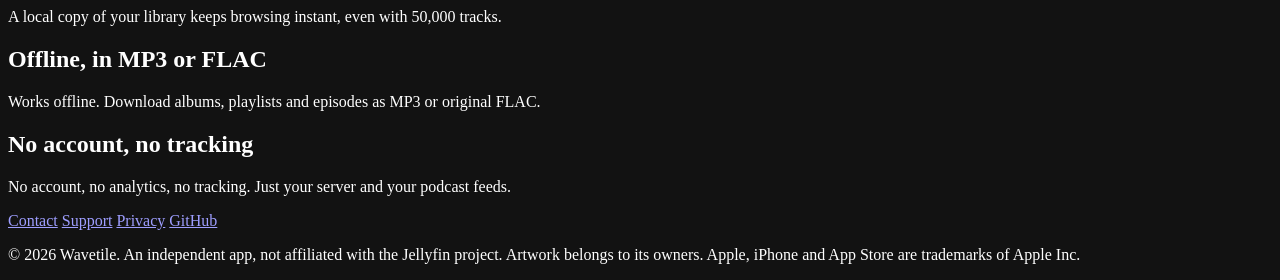
==== commit b0556f31: "Launch: site and docs point to the App Store (Wavetile Music), QR code on the Download page, TestFli" ====
--- a/site/index.html
+++ b/site/index.html
@@ -21,7 +21,7 @@
 <meta name="twitter:card" content="summary_large_image">
 
 <!-- Uncomment at launch: shows Safari's Smart App Banner on iPhone. -->
-<!-- <meta name="apple-itunes-app" content="app-id=APP_ID"> -->
+<meta name="apple-itunes-app" content="app-id=6826722664">
 
 <link rel="icon" href="/favicon.svg" type="image/svg+xml">
 <link rel="apple-touch-icon" href="/apple-touch-icon.png">
@@ -54,7 +54,7 @@
         "https://wavetile.com/assets/screens/splash.webp?v=2"
       ],
       "featureList": "Jellyfin music streaming, Built-in podcast player, Gapless playback, Offline downloads, Instant Mix radio, Chapters and transcripts, OPML import, Home Screen widgets, Live Activity, Siri, Quick Connect sign-in",
-      "installUrl": "https://testflight.apple.com/join/pk9dyfMq",
+      "downloadUrl": "https://apps.apple.com/app/wavetile-music/id6826722664",
       "offers": { "@type": "Offer", "price": "0", "priceCurrency": "USD" },
       "author": { "@id": "https://wavetile.com/#org" },
       "sameAs": ["https://github.com/derrellwilliams/wavetile"]
@@ -86,7 +86,7 @@
     <svg class="hero__cube reveal" viewBox="0 0 100 100" width="24" height="24" fill="none" stroke="currentColor" stroke-width="6.25" aria-hidden="true"><rect x="10" y="10" width="80" height="80" rx="8"/><path data-cube d="M50 50L50 12M50 50L88 50M50 50L12 88"/><circle cx="50" cy="50" r="3.125" fill="currentColor" stroke="none"/></svg>
     <h1 class="headline reveal">Your Jellyfin music and your podcasts, in one app.</h1>
     <!-- At launch: make this a link to the App Store listing. -->
-    <a class="button reveal" href="https://testflight.apple.com/join/pk9dyfMq">Join the beta<span class="icon" data-icon="arrow-right" aria-hidden="true"></span></a>
+    <a class="button reveal" href="https://apps.apple.com/app/wavetile-music/id6826722664">Download on the App Store<span class="icon" data-icon="arrow-right" aria-hidden="true"></span></a>
   </section>
 
   <section class="screens" aria-label="Screens">
